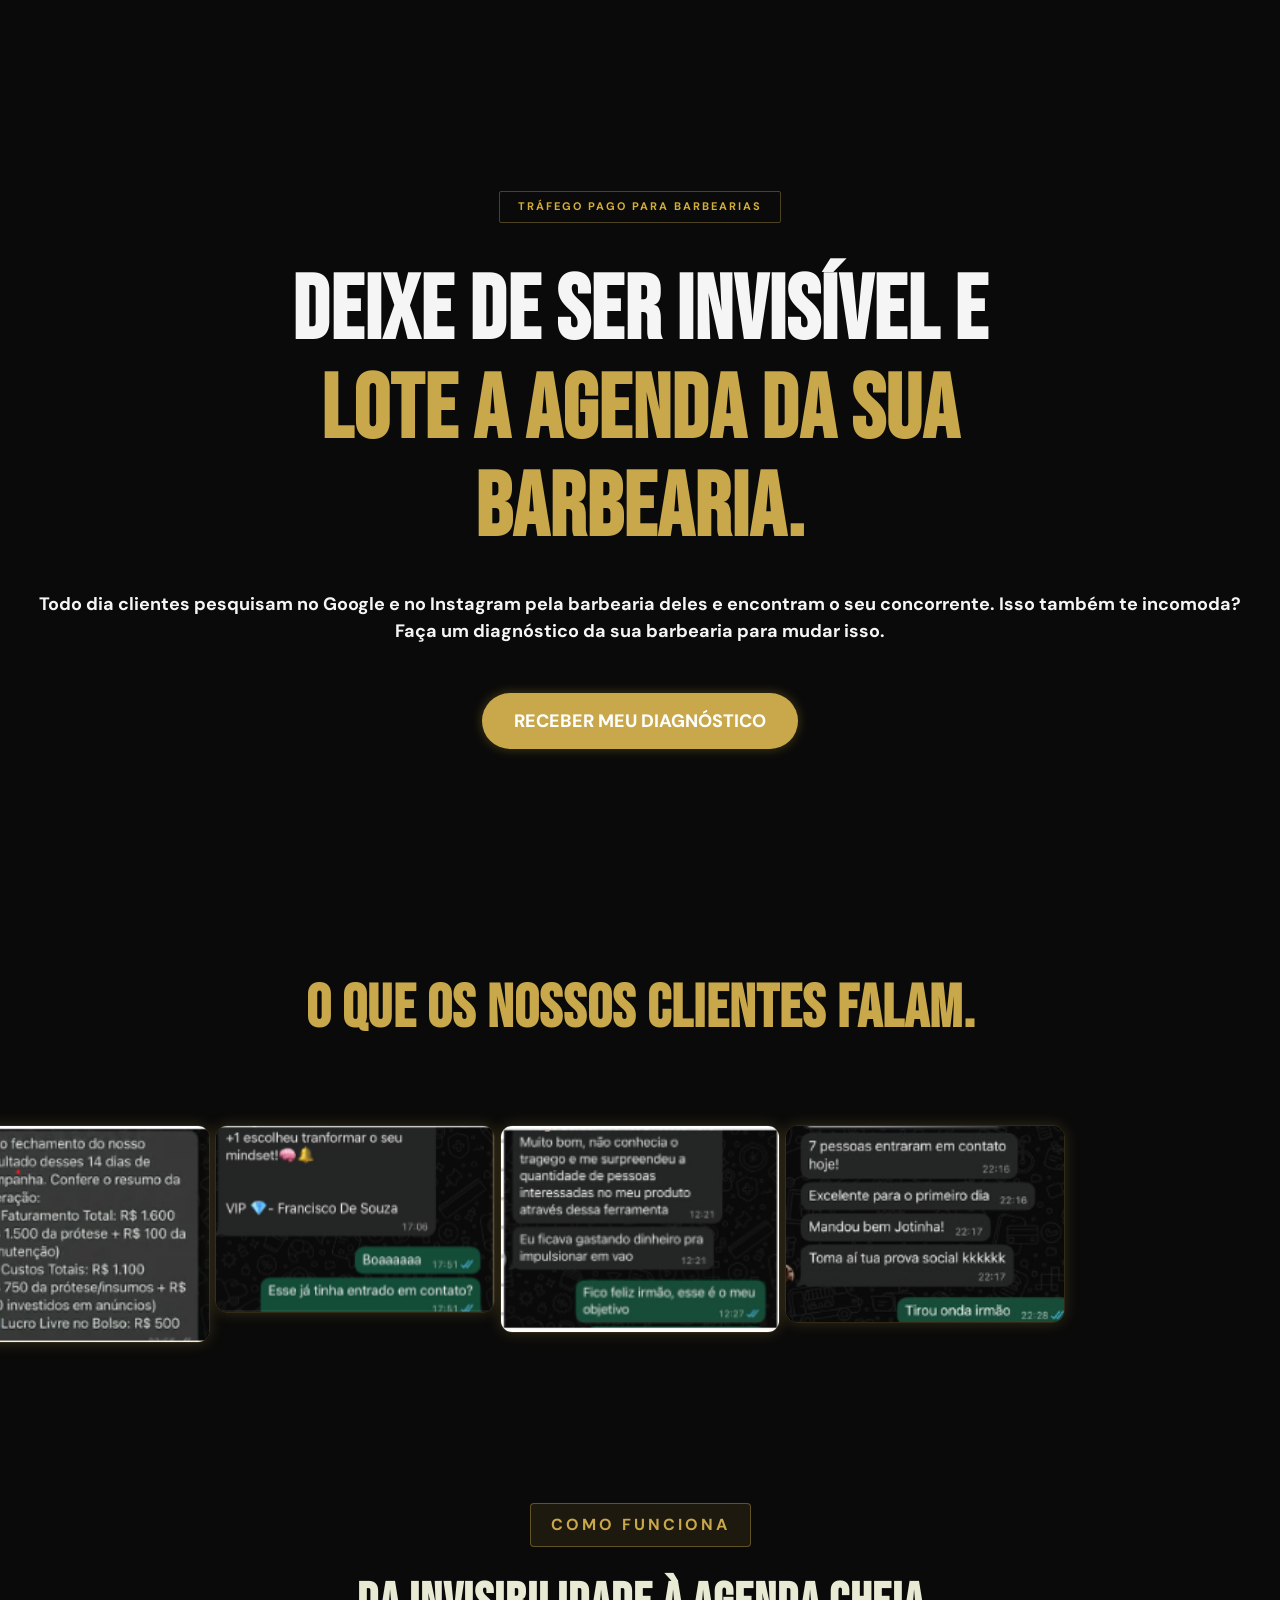
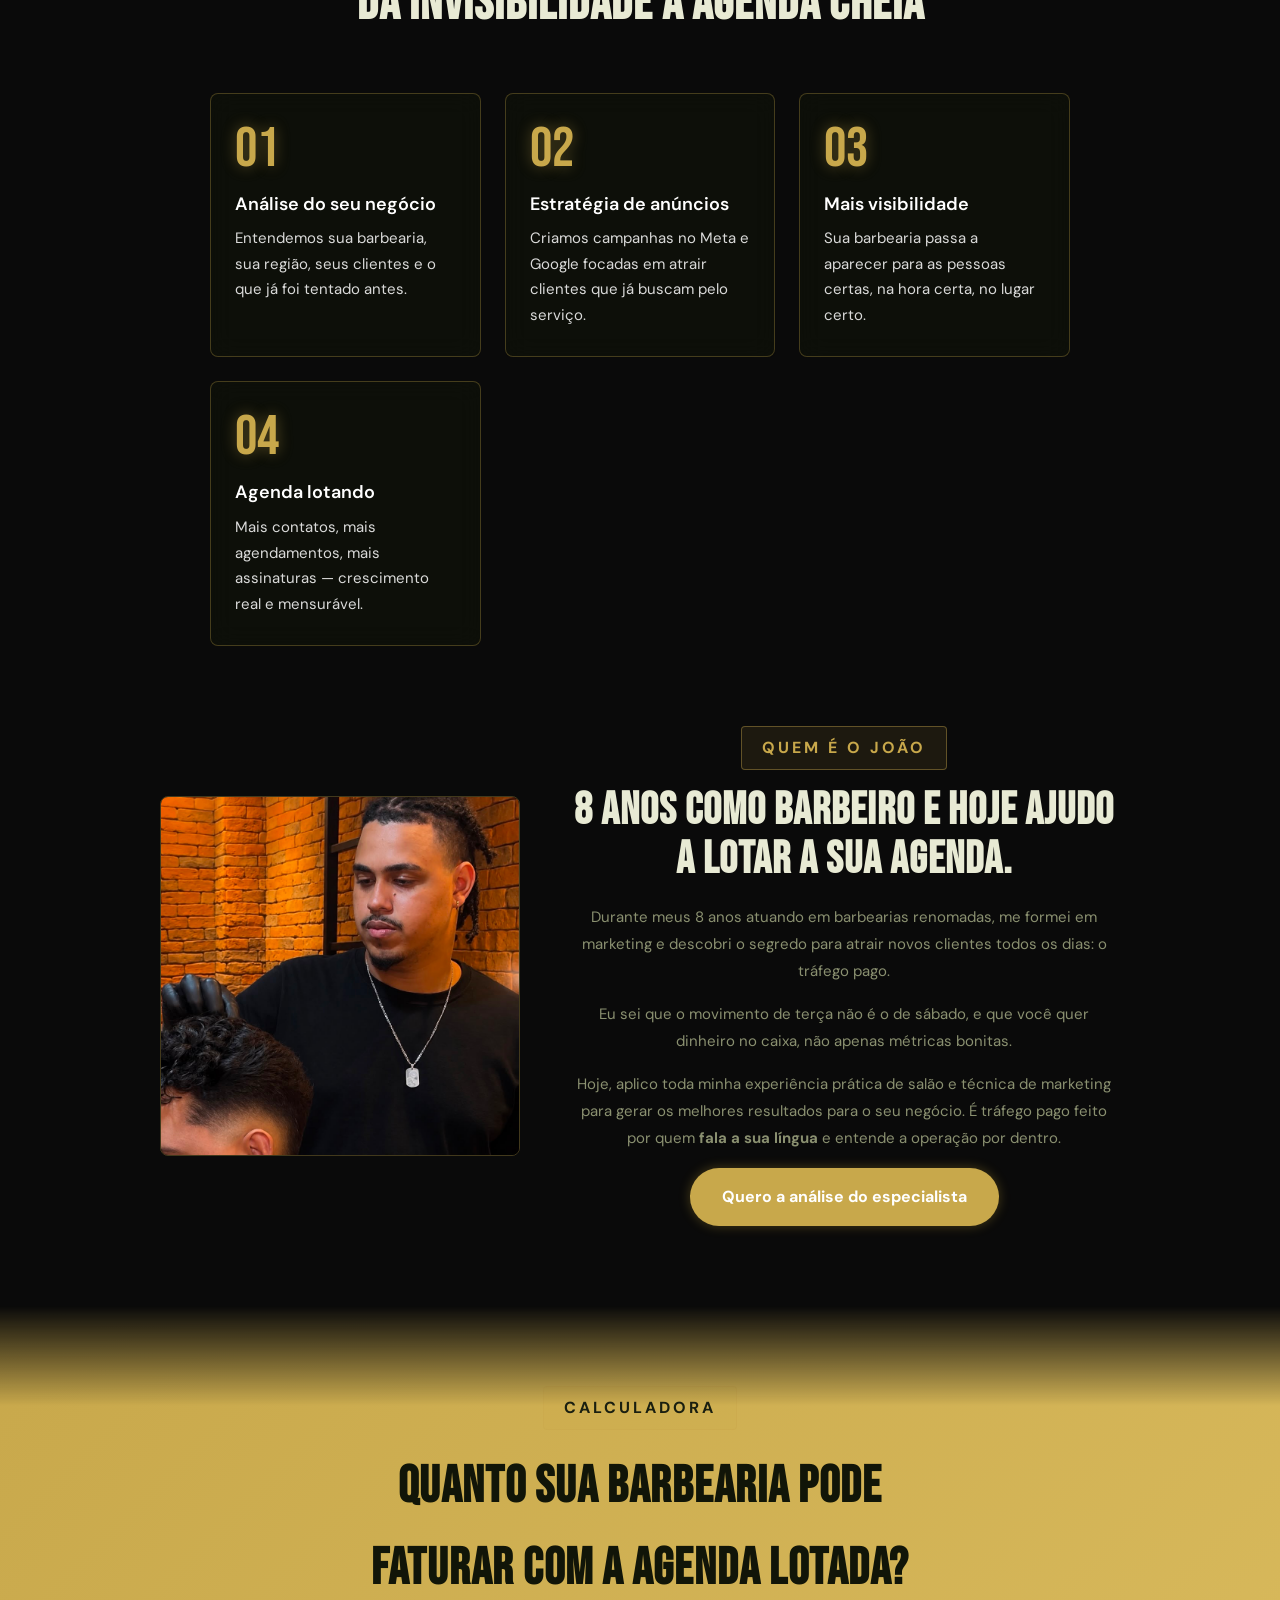
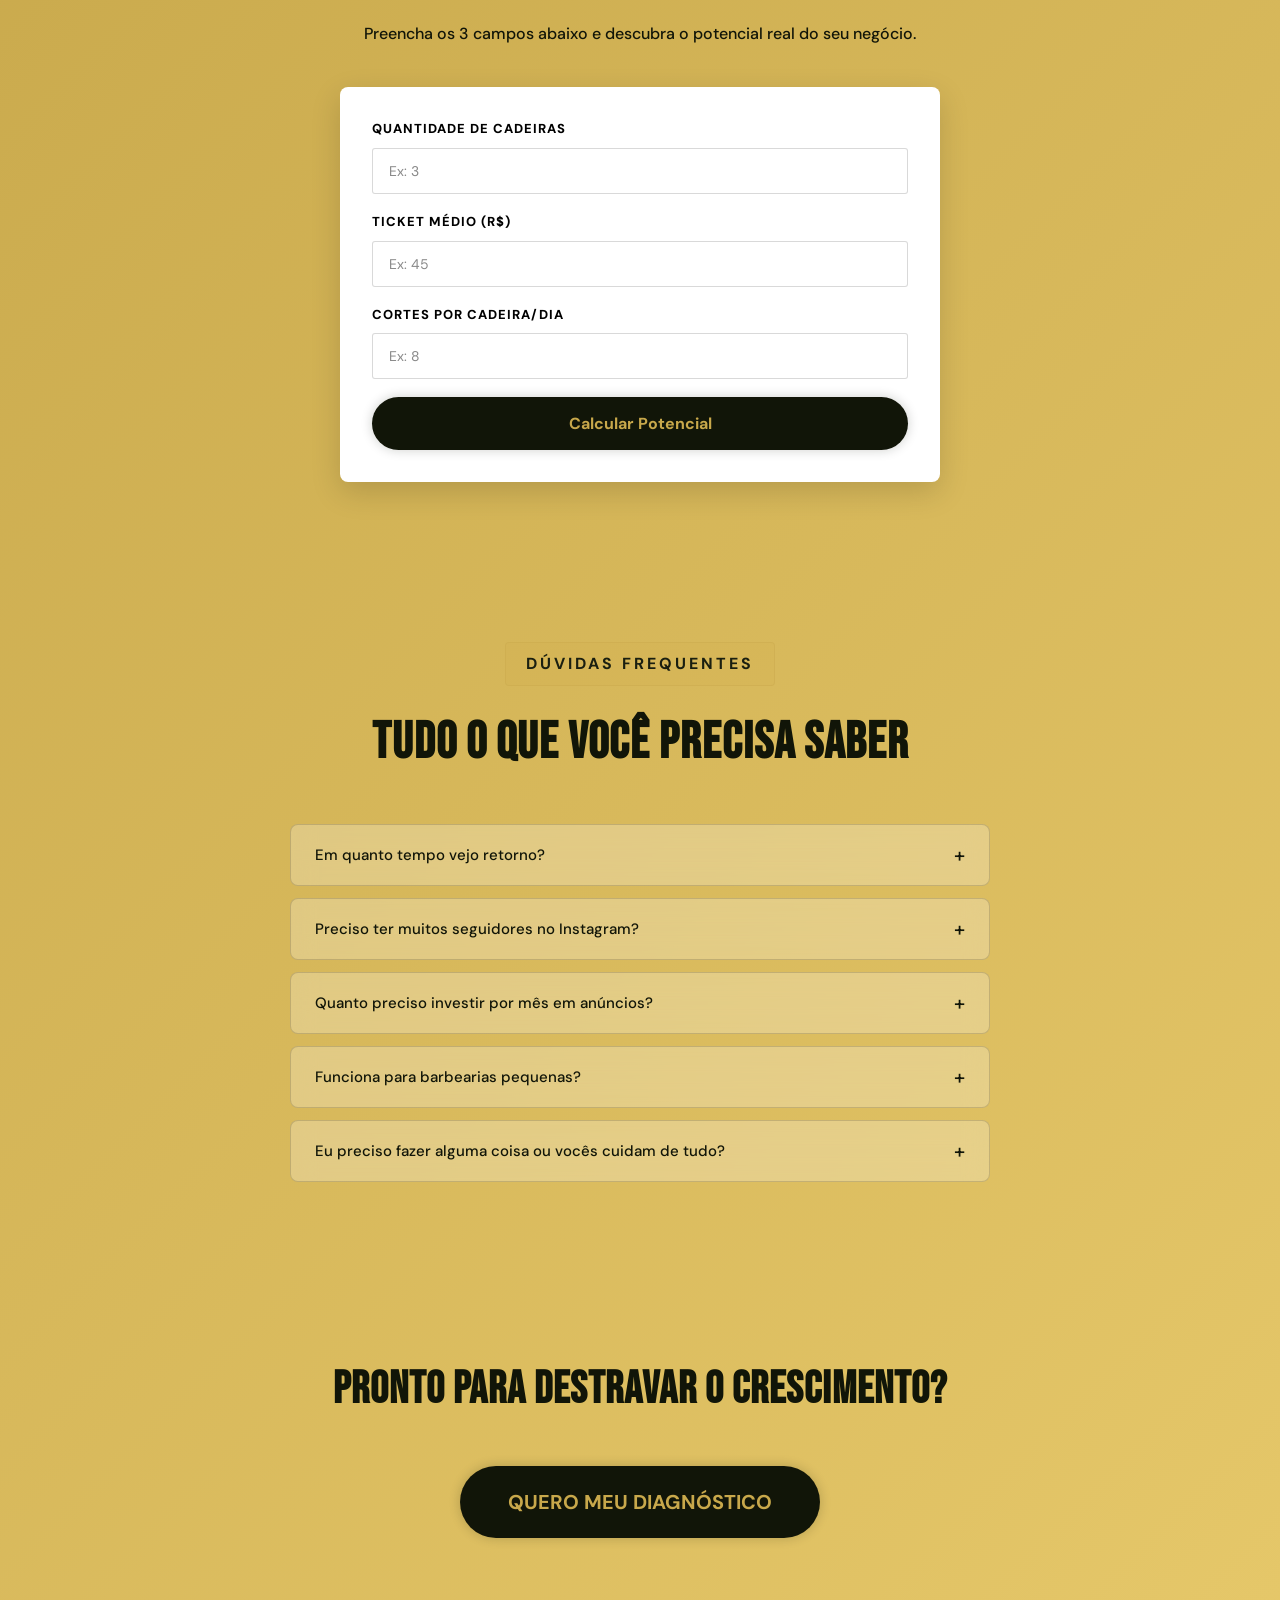
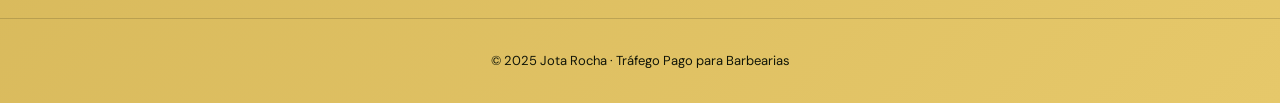
==== index.html @ 29db668d "fix: corrige integracao do formulario com Google Sheets Novo endpoint do Apps Script, campos cargo/u" ====
<!DOCTYPE html>
<html lang="pt-BR">

<head>
  <!-- Google Tag Manager -->
  <script>(function (w, d, s, l, i) {
      w[l] = w[l] || []; w[l].push({
        'gtm.start':
          new Date().getTime(), event: 'gtm.js'
      }); var f = d.getElementsByTagName(s)[0],
        j = d.createElement(s), dl = l != 'dataLayer' ? '&l=' + l : ''; j.async = true; j.src =
          'https://www.googletagmanager.com/gtm.js?id=' + i + dl; f.parentNode.insertBefore(j, f);
    })(window, document, 'script', 'dataLayer', 'GTM-TNDK32VH');</script>
  <!-- End Google Tag Manager -->
  <meta charset="UTF-8">
  <meta name="viewport" content="width=device-width, initial-scale=1.0">
  <title>Jota | Tráfego Pago para Barbearias</title>
  <link href="https://fonts.googleapis.com/css2?family=Bebas+Neue&family=DM+Sans:wght@300;400;500&display=swap"
    rel="stylesheet">
  <link rel="stylesheet" href="https://cdn.jsdelivr.net/npm/swiper@11/swiper-bundle.min.css" />
  <link rel="stylesheet" href="style.css">

</head>

<body>
  <!-- Google Tag Manager (noscript) -->
  <noscript><iframe src="https://www.googletagmanager.com/ns.html?id=GTM-TNDK32VH" height="0" width="0"
      style="display:none;visibility:hidden"></iframe></noscript>
  <!-- End Google Tag Manager (noscript) -->

  <section class="hero">
    <div class="badge">Tráfego pago para barbearias</div>
    <h1>DEIXE DE SER INVISÍVEL E <span>LOTE A AGENDA DA SUA BARBEARIA.</span></h1>
    <p>Todo dia clientes pesquisam no Google e no Instagram pela barbearia deles e encontram o seu concorrente. Isso
      também te incomoda?<br>Faça um diagnóstico da sua barbearia para&nbsp;mudar&nbsp;isso.</p>

    <div class="hero-cta-container" id="cta-container">
      <button type="button" class="btn-primary" style="font-size: 18px; text-transform: uppercase; font-weight: 800;" onclick="revealForm()">
        Receber meu diagnóstico
      </button>
    </div>

    <div id="formulario">
      <div class="form-wrap" id="form-container">
        <h2>Preencha e receba um diagnóstico do seu negócio.</h2>

        <!-- Barra de Progresso -->
        <div class="progress-container">
          <div class="progress-bar-fill" id="progress-fill"></div>
        </div>

        <form id="lead-form" onsubmit="enviarForm(event)">

          <!-- Passo 1: Cargo -->
          <div class="form-step active visible" id="step-1">
            <div class="form-group">
              <label>Você é barbeiro autônomo ou proprietário?</label>
              <input type="hidden" name="cargo" id="input-cargo" required />
              <div class="card-group">
                <div class="card-option" data-field="cargo" data-value="Barbeiro Autônomo"
                  onclick="selectCardOption('cargo', 'Barbeiro Autônomo', 1)">
                  <div class="card-bullet"></div>
                  <div class="card-content">
                    <span class="card-title">Barbeiro Autônomo</span>
                  </div>
                </div>
                <div class="card-option" data-field="cargo" data-value="Proprietário de Barbearia"
                  onclick="selectCardOption('cargo', 'Proprietário de Barbearia', 1)">
                  <div class="card-bullet"></div>
                  <div class="card-content">
                    <span class="card-title">Proprietário de Barbearia</span>
                  </div>
                </div>
              </div>
            </div>
          </div>


          <!-- Passo 2: Unidades (Apenas Proprietário) -->
          <div class="form-step" id="step-2">
            <div class="form-group">
              <label>Quantas unidades você possui?</label>
              <input type="hidden" name="unidades" id="input-unidades" required />
              <div class="card-group card-group-col">
                <div class="card-option" data-field="unidades" data-value="1 unidade"
                  onclick="selectCardOption('unidades', '1 unidade', 2)">
                  <div class="card-bullet"></div>
                  <div class="card-content"><span class="card-title">1 unidade</span></div>
                </div>
                <div class="card-option" data-field="unidades" data-value="2 unidades"
                  onclick="selectCardOption('unidades', '2 unidades', 2)">
                  <div class="card-bullet"></div>
                  <div class="card-content"><span class="card-title">2 unidades</span></div>
                </div>
                <div class="card-option" data-field="unidades" data-value="3 a 5 unidades"
                  onclick="selectCardOption('unidades', '3 a 5 unidades', 2)">
                  <div class="card-bullet"></div>
                  <div class="card-content"><span class="card-title">3 a 5 unidades</span></div>
                </div>
                <div class="card-option" data-field="unidades" data-value="Mais de 5 unidades"
                  onclick="selectCardOption('unidades', 'Mais de 5 unidades', 2)">
                  <div class="card-bullet"></div>
                  <div class="card-content"><span class="card-title">Mais de 5 unidades</span></div>
                </div>
              </div>
            </div>
            <div class="step-nav">
              <button type="button" class="btn-prev" onclick="prevStep(2)">← Voltar</button>
            </div>
          </div>

          <!-- Passo 3: Cadeiras (Apenas Proprietário) -->
          <div class="form-step" id="step-3">
            <div class="form-group">
              <label>Quantas cadeiras no total?</label>
              <input type="hidden" name="cadeiras" id="input-cadeiras" required />
              <div class="card-group card-group-col">
                <div class="card-option" data-field="cadeiras" data-value="1 a 2 cadeiras"
                  onclick="selectCardOption('cadeiras', '1 a 2 cadeiras', 3)">
                  <div class="card-bullet"></div>
                  <div class="card-content"><span class="card-title">1 a 2 cadeiras</span></div>
                </div>
                <div class="card-option" data-field="cadeiras" data-value="3 a 5 cadeiras"
                  onclick="selectCardOption('cadeiras', '3 a 5 cadeiras', 3)">
                  <div class="card-bullet"></div>
                  <div class="card-content"><span class="card-title">3 a 5 cadeiras</span></div>
                </div>
                <div class="card-option" data-field="cadeiras" data-value="6 a 9 cadeiras"
                  onclick="selectCardOption('cadeiras', '6 a 9 cadeiras', 3)">
                  <div class="card-bullet"></div>
                  <div class="card-content"><span class="card-title">6 a 9 cadeiras</span></div>
                </div>
                <div class="card-option" data-field="cadeiras" data-value="10 ou mais cadeiras"
                  onclick="selectCardOption('cadeiras', '10 ou mais cadeiras', 3)">
                  <div class="card-bullet"></div>
                  <div class="card-content"><span class="card-title">10 ou mais cadeiras</span></div>
                </div>
              </div>
            </div>
            <div class="step-nav">
              <button type="button" class="btn-prev" onclick="prevStep(3)">← Voltar</button>
            </div>
          </div>

          <!-- Passo 4: Já investiu em tráfego pago? -->
          <div class="form-step" id="step-4">
            <div class="form-group">
              <label>Já investiu em tráfego pago?</label>
              <input type="hidden" name="trafego" id="input-trafego" required />
              <div class="card-group">
                <div class="card-option" data-field="trafego" data-value="sim"
                  onclick="selectCardOption('trafego', 'sim', 4)">
                  <div class="card-bullet"></div>
                  <div class="card-content">
                    <span class="card-title">Sim, já investi</span>
                  </div>
                </div>
                <div class="card-option" data-field="trafego" data-value="nao"
                  onclick="selectCardOption('trafego', 'nao', 4)">
                  <div class="card-bullet"></div>
                  <div class="card-content">
                    <span class="card-title">Não, nunca investi</span>
                  </div>
                </div>
              </div>
            </div>
            <div class="step-nav">
              <button type="button" class="btn-prev" onclick="prevStep(4)">← Voltar</button>
            </div>
          </div>

          <!-- Passo 5: Quantia de Investimento -->
          <div class="form-step" id="step-5">
            <input type="hidden" name="valor_investido" id="input-valor_investido" value="-" />
            <input type="hidden" name="valor_pretendido" id="input-valor_pretendido" value="-" />

            <!-- Se já investiu (trafego == sim) -->
            <div id="step-5-sim" class="conditional-step-content" style="display: none;">
              <div class="form-group">
                <label>Quanto você investia por mês?</label>
                <div class="card-group card-group-col">
                  <div class="card-option" data-field="valor_investido" data-value="Até R$500"
                    onclick="selectCardOption('valor_investido', 'Até R$500', 5)">
                    <div class="card-bullet"></div>
                    <div class="card-content"><span class="card-title">Até R$500/mês</span></div>
                  </div>
                  <div class="card-option" data-field="valor_investido" data-value="R$500 a R$1.000"
                    onclick="selectCardOption('valor_investido', 'R$500 a R$1.000', 5)">
                    <div class="card-bullet"></div>
                    <div class="card-content"><span class="card-title">Entre R$500 e R$1.000/mês</span></div>
                  </div>
                  <div class="card-option" data-field="valor_investido" data-value="R$1.000 a R$3.000"
                    onclick="selectCardOption('valor_investido', 'R$1.000 a R$3.000', 5)">
                    <div class="card-bullet"></div>
                    <div class="card-content"><span class="card-title">Entre R$1.000 e R$3.000/mês</span></div>
                  </div>
                  <div class="card-option" data-field="valor_investido" data-value="R$3.000 a R$5.000"
                    onclick="selectCardOption('valor_investido', 'R$3.000 a R$5.000', 5)">
                    <div class="card-bullet"></div>
                    <div class="card-content"><span class="card-title">Entre R$3.000 e R$5.000/mês</span></div>
                  </div>
                  <div class="card-option" data-field="valor_investido" data-value="Acima de R$5.000"
                    onclick="selectCardOption('valor_investido', 'Acima de R$5.000', 5)">
                    <div class="card-bullet"></div>
                    <div class="card-content"><span class="card-title">Acima de R$5.000/mês</span></div>
                  </div>
                </div>
              </div>
            </div>

            <!-- Se não investiu (trafego == nao) -->
            <div id="step-5-nao" class="conditional-step-content" style="display: none;">
              <div class="form-group">
                <label>Quanto pretende investir por mês?</label>
                <div class="card-group card-group-col">
                  <div class="card-option" data-field="valor_pretendido" data-value="Até R$500"
                    onclick="selectCardOption('valor_pretendido', 'Até R$500', 5)">
                    <div class="card-bullet"></div>
                    <div class="card-content"><span class="card-title">Até R$500/mês</span></div>
                  </div>
                  <div class="card-option" data-field="valor_pretendido" data-value="R$500 a R$1.000"
                    onclick="selectCardOption('valor_pretendido', 'R$500 a R$1.000', 5)">
                    <div class="card-bullet"></div>
                    <div class="card-content"><span class="card-title">Entre R$500 e R$1.000/mês</span></div>
                  </div>
                  <div class="card-option" data-field="valor_pretendido" data-value="R$1.000 a R$3.000"
                    onclick="selectCardOption('valor_pretendido', 'R$1.000 a R$3.000', 5)">
                    <div class="card-bullet"></div>
                    <div class="card-content"><span class="card-title">Entre R$1.000 e R$3.000/mês</span></div>
                  </div>
                  <div class="card-option" data-field="valor_pretendido" data-value="R$3.000 a R$5.000"
                    onclick="selectCardOption('valor_pretendido', 'R$3.000 a R$5.000', 5)">
                    <div class="card-bullet"></div>
                    <div class="card-content"><span class="card-title">Entre R$3.000 e R$5.000/mês</span></div>
                  </div>
                  <div class="card-option" data-field="valor_pretendido" data-value="Acima de R$5.000"
                    onclick="selectCardOption('valor_pretendido', 'Acima de R$5.000', 5)">
                    <div class="card-bullet"></div>
                    <div class="card-content"><span class="card-title">Acima de R$5.000/mês</span></div>
                  </div>
                </div>
              </div>
            </div>

            <div class="step-nav">
              <button type="button" class="btn-prev" onclick="prevStep(5)">← Voltar</button>
            </div>
          </div>

          <!-- Passo 6: Experiência -->
          <div class="form-step" id="step-6">
            <div class="form-group">
              <label>Como foi sua experiência com tráfego pago?</label>
              <input type="hidden" name="experiencia" id="input-experiencia" value="-" />
              <div class="card-group card-group-col">
                <div class="card-option" data-field="experiencia" data-value="Ótima"
                  onclick="selectCardOption('experiencia', 'Ótima', 6)">
                  <div class="card-bullet"></div>
                  <div class="card-content"><span class="card-title">Ótima — tive bons resultados</span></div>
                </div>
                <div class="card-option" data-field="experiencia" data-value="Regular"
                  onclick="selectCardOption('experiencia', 'Regular', 6)">
                  <div class="card-bullet"></div>
                  <div class="card-content"><span class="card-title">Regular — tive alguns resultados</span></div>
                </div>
                <div class="card-option" data-field="experiencia" data-value="Ruim"
                  onclick="selectCardOption('experiencia', 'Ruim', 6)">
                  <div class="card-bullet"></div>
                  <div class="card-content"><span class="card-title">Ruim — não tive retorno</span></div>
                </div>
                <div class="card-option" data-field="experiencia" data-value="Péssima"
                  onclick="selectCardOption('experiencia', 'Péssima', 6)">
                  <div class="card-bullet"></div>
                  <div class="card-content"><span class="card-title">Péssima — perdi dinheiro</span></div>
                </div>
              </div>
            </div>

            <div class="step-nav">
              <button type="button" class="btn-prev" onclick="prevStep(6)">← Voltar</button>
            </div>
          </div>

          <!-- Passo 7: Faturamento -->
          <div class="form-step" id="step-7">
            <div class="form-group">
              <label>Faturamento mensal da barbearia</label>
              <input type="hidden" name="faturamento" id="input-faturamento" required />
              <div class="card-group card-group-col">
                <div class="card-option" data-field="faturamento" data-value="Até R$8.000"
                  onclick="selectCardOption('faturamento', 'Até R$8.000', 7)">
                  <div class="card-bullet"></div>
                  <div class="card-content"><span class="card-title">Até R$8.000/mês</span></div>
                </div>
                <div class="card-option" data-field="faturamento" data-value="R$8.000 a R$15.000"
                  onclick="selectCardOption('faturamento', 'R$8.000 a R$15.000', 7)">
                  <div class="card-bullet"></div>
                  <div class="card-content"><span class="card-title">Entre R$8.000 e R$15.000/mês</span></div>
                </div>
                <div class="card-option" data-field="faturamento" data-value="R$15.000 a R$30.000"
                  onclick="selectCardOption('faturamento', 'R$15.000 a R$30.000', 7)">
                  <div class="card-bullet"></div>
                  <div class="card-content"><span class="card-title">Entre R$15.000 e R$30.000/mês</span></div>
                </div>
                <div class="card-option" data-field="faturamento" data-value="R$30.000 a R$50.000"
                  onclick="selectCardOption('faturamento', 'R$30.000 a R$50.000', 7)">
                  <div class="card-bullet"></div>
                  <div class="card-content"><span class="card-title">Entre R$30.000 e R$50.000/mês</span></div>
                </div>
                <div class="card-option" data-field="faturamento" data-value="Acima de R$50.000"
                  onclick="selectCardOption('faturamento', 'Acima de R$50.000', 7)">
                  <div class="card-bullet"></div>
                  <div class="card-content"><span class="card-title">Acima de R$50.000/mês</span></div>
                </div>
              </div>
            </div>

            <div class="step-nav">
              <button type="button" class="btn-prev" onclick="prevStep(7)">← Voltar</button>
            </div>
          </div>

          <!-- Passo 8: Nome -->
          <div class="form-step" id="step-8">
            <div class="form-group">
              <label>Seu nome</label>
              <input type="text" name="nome" id="input-nome" placeholder="Ex: Carlos Silva" required />
            </div>
            <div style="margin-top: 24px;">
              <button type="button" class="btn-primary" onclick="goToStep(9)">Próximo Passo</button>
            </div>
            <div class="step-nav">
              <button type="button" class="btn-prev" onclick="prevStep(8)">← Voltar</button>
            </div>
          </div>

          <!-- Passo 9: WhatsApp -->
          <div class="form-step" id="step-9">
            <div class="form-group">
              <label>WhatsApp</label>
              <input type="tel" name="whatsapp" id="input-whatsapp" placeholder="(21) 99999-9999" required />
            </div>
            <div style="margin-top: 24px;">
              <button type="button" class="btn-primary" onclick="goToStep(10)">Próximo Passo</button>
            </div>
            <div class="step-nav">
              <button type="button" class="btn-prev" onclick="prevStep(9)">← Voltar</button>
            </div>
          </div>

          <!-- Passo 10: E-mail -->
          <div class="form-step" id="step-10">
            <div class="form-group">
              <label>Melhor e-mail</label>
              <input type="email" name="email" id="input-email" placeholder="seuemail@gmail.com" required />
            </div>
            <div style="margin-top: 24px;">
              <button type="button" class="btn-primary" onclick="goToStep(11)">Próximo Passo</button>
            </div>
            <div class="step-nav">
              <button type="button" class="btn-prev" onclick="prevStep(10)">← Voltar</button>
            </div>
          </div>

          <!-- Passo 11: Instagram -->
          <div class="form-step" id="step-11">
            <div class="form-group">
              <label>Instagram da barbearia</label>
              <input type="text" name="instagram" id="input-instagram" placeholder="@suabarbearia" />
            </div>

            <div id="submit-block" style="margin-top: 24px;">
              <button type="submit" id="btn-submit-lead" class="btn-primary btn-submit">Agendar sessão de diagnóstico</button>
            </div>

            <div class="step-nav">
              <button type="button" class="btn-prev" onclick="prevStep(11)">← Voltar</button>
            </div>
          </div>


          <p class="form-disclaimer">Análise 100% gratuita e sem compromisso. Seus dados não serão compartilhados.</p>
        </form>
      </div>

      <div id="success-section" style="display:none;">
        <div class="success-check">
          <svg viewBox="0 0 52 52" xmlns="http://www.w3.org/2000/svg">
            <circle cx="26" cy="26" r="25" fill="none" stroke="var(--gold)" stroke-width="2" class="success-circle" />
            <path fill="none" stroke="var(--gold)" stroke-width="3" stroke-linecap="round" stroke-linejoin="round"
              d="M14.1 27.2l7.1 7.2 16.7-16.8" class="success-tick" />
          </svg>
        </div>
        <h3 class="success-title">Seus dados foram enviados com sucesso!</h3>
        <p class="success-sub">Agora finalize clicando abaixo para garantir seu diagnóstico</p>
        <a id="btn-whatsapp-final" href="#" target="_blank" class="btn-primary">
          <svg viewBox="0 0 24 24" xmlns="http://www.w3.org/2000/svg"
            style="width:20px;height:20px;fill:currentColor;margin-right:8px;">
            <path
              d="M17.472 14.382c-.297-.149-1.758-.867-2.03-.967-.273-.099-.471-.148-.67.15-.197.297-.767.966-.94 1.164-.173.199-.347.223-.644.075-.297-.15-1.255-.463-2.39-1.475-.883-.788-1.48-1.761-1.653-2.059-.173-.297-.018-.458.13-.606.134-.133.298-.347.446-.52.149-.174.198-.298.298-.497.099-.198.05-.371-.025-.52-.075-.149-.669-1.612-.916-2.207-.242-.579-.487-.5-.669-.51-.173-.008-.371-.01-.57-.01-.198 0-.52.074-.792.372-.272.297-1.04 1.016-1.04 2.479 0 1.462 1.065 2.875 1.213 3.074.149.198 2.096 3.2 5.077 4.487.709.306 1.262.489 1.694.625.712.227 1.36.195 1.871.118.571-.085 1.758-.719 2.006-1.413.248-.694.248-1.289.173-1.413-.074-.124-.272-.198-.57-.347m-5.421 7.403h-.004a9.87 9.87 0 01-5.031-1.378l-.361-.214-3.741.982.998-3.648-.235-.374a9.86 9.86 0 01-1.51-5.26c.001-5.45 4.436-9.884 9.888-9.884 2.64 0 5.122 1.03 6.988 2.898a9.825 9.825 0 012.893 6.994c-.003 5.45-4.437 9.884-9.885 9.884m8.413-18.297A11.815 11.815 0 0012.05 0C5.495 0 .16 5.335.157 11.892c0 2.096.547 4.142 1.588 5.945L.057 24l6.305-1.654a11.882 11.882 0 005.683 1.448h.005c6.554 0 11.89-5.335 11.893-11.893a11.821 11.821 0 00-3.48-8.413z" />
          </svg>
          Garantir minha análise no WhatsApp
        </a>
        <div id="success-alternative" style="display:none; margin-top: 24px;">
          <p style="color: var(--text-muted); font-size: 15px; line-height: 1.6;">Recebemos seus dados com sucesso!</p>
          <p style="color: var(--text-muted); font-size: 15px; line-height: 1.6; margin-top: 12px;">Em breve, um de nossos especialistas entrará em contato com você para darmos os próximos passos.</p>
        </div>
      </div>
    </div>
  </section>



  <!-- Prova Social (Depoimentos em Prints) -->
  <section class="prova-social-dinamica reveal-lento" id="resultados">
    <h2>O que os nossos clientes falam.</h2>

    <div class="swiper testimonial-swiper">
      <div class="swiper-wrapper">
        <!-- Substitua as URLs do placeholder abaixo pelos seus prints originais salvos em formato WebP -->
        <div class="swiper-slide">
          <img src="depoimento 1.png" alt="Depoimento 1">
        </div>
        <div class="swiper-slide">
          <img src="depoimento 2.png" alt="Depoimento 2">
        </div>
        <div class="swiper-slide">
          <img src="depoimento 3.png" alt="Depoimento 3">
        </div>
        <div class="swiper-slide">
          <img src="depoimento 4.png" alt="Depoimento 4">
        </div>
        <div class="swiper-slide">
          <img src="depoimento 5.png" alt="Depoimento 5">
        </div>
      </div>
    </div>
  </section>

  <section class="como">
    <div class="como-inner">
      <div class="section-label" style="text-align:center">Como funciona</div>
      <h2>Da invisibilidade à agenda cheia</h2>
      <div class="steps">
        <div class="step reveal-left">
          <div class="step-num">01</div>
          <h3>Análise do seu negócio</h3>
          <p>Entendemos sua barbearia, sua região, seus clientes e o que já foi tentado antes.</p>
        </div>
        <div class="step reveal-right">
          <div class="step-num">02</div>
          <h3>Estratégia de anúncios</h3>
          <p>Criamos campanhas no Meta e Google focadas em atrair clientes que já buscam pelo serviço.</p>
        </div>
        <div class="step reveal-left">
          <div class="step-num">03</div>
          <h3>Mais visibilidade</h3>
          <p>Sua barbearia passa a aparecer para as pessoas certas, na hora certa, no lugar certo.</p>
        </div>
        <div class="step reveal-right">
          <div class="step-num">04</div>
          <h3>Agenda lotando</h3>
          <p>Mais contatos, mais agendamentos, mais assinaturas — crescimento real e mensurável.</p>
        </div>
      </div>
    </div>
  </section>

  <!-- Especialista -->
  <section class="especialista" id="especialista">
    <div class="especialista-inner">
      <div class="especialista-foto reveal-left">
        <img src="eu.jpeg" alt="Foto do Especialista João" class="foto-especialista">
      </div>
      <div class="especialista-texto reveal-right" style="text-align: center;">
        <div class="section-label" style="text-align: center;">Quem é o João</div>
        <h2>8 ANOS COMO BARBEIRO E HOJE AJUDO A LOTAR A SUA AGENDA.</h2>
        <p>Durante meus 8 anos atuando em barbearias renomadas, me formei em marketing e descobri o segredo para atrair novos clientes todos os dias: o tráfego pago.</p>
        <p>Eu sei que o movimento de terça não é o de sábado, e que você quer dinheiro no caixa, não apenas métricas bonitas.</p>
        <p>Hoje, aplico toda minha experiência prática de salão e técnica de marketing para gerar os melhores resultados para o seu negócio. É tráfego pago feito por quem <strong>fala a sua língua</strong> e entende a operação por dentro.</p>
        <a href="#formulario" class="btn-primary" onclick="revealForm()">Quero a análise do especialista</a>
      </div>
    </div>
  </section>

  <!-- Fundo Dourado Animado Global -->
  <div class="bottom-gold-section">

    <!-- Simulador de Faturamento -->
    <section class="simulador reveal-simulador" id="simulador">
      <div class="simulador-inner">
        <div class="section-label" style="text-align:center">Calculadora</div>
        <h2>Quanto sua barbearia pode faturar com a agenda lotada?</h2>
        <p class="simulador-sub">Preencha os 3 campos abaixo e descubra o potencial real do seu negócio.</p>

        <div class="simulador-form reveal">
          <div class="sim-field">
            <label>Quantidade de cadeiras</label>
            <input type="number" id="sim-cadeiras" min="1" placeholder="Ex: 3" />
          </div>
          <div class="sim-field">
            <label>Ticket médio (R$)</label>
            <input type="number" id="sim-ticket" min="1" placeholder="Ex: 45" />
          </div>
          <div class="sim-field">
            <label>Cortes por cadeira/dia</label>
            <input type="number" id="sim-cortes" min="1" placeholder="Ex: 8" />
          </div>
          <button type="button" class="btn-primary" onclick="calcularPotencial()">Calcular Potencial</button>
        </div>

        <div id="sim-resultado" class="sim-resultado" style="display:none;">
          <p class="sim-resultado-label">Faturamento mensal estimado:</p>
          <p class="sim-resultado-valor" id="sim-valor">R$ 0</p>
          <p class="sim-resultado-desc">com agenda lotada (26 dias úteis/mês)</p>
          <a href="#formulario" class="btn-primary" onclick="revealForm()" style="margin-top:24px;">
            Quero atingir esse faturamento
          </a>
        </div>
      </div>
    </section>

    <!-- FAQ Acordeão -->
    <section class="faq" id="faq">
      <div class="faq-inner">
        <div class="section-label" style="text-align:center">Dúvidas frequentes</div>
        <h2>Tudo o que você precisa saber</h2>

        <div class="accordion stagger-group">
          <div class="accordion-item stagger-item">
            <button class="accordion-header" onclick="toggleAccordion(this)">
              Em quanto tempo vejo retorno?
              <span class="accordion-icon">+</span>
            </button>
            <div class="accordion-body">
              <p>Os primeiros resultados costumam aparecer entre 7 e 14 dias após a ativação das campanhas.
                Em 30 dias, o fluxo de agendamentos já fica consistente. O tráfego pago atua como um verdadeiro potencializador para a sua barbearia.</p>
            </div>
          </div>

          <div class="accordion-item stagger-item">
            <button class="accordion-header" onclick="toggleAccordion(this)">
              Preciso ter muitos seguidores no Instagram?
              <span class="accordion-icon">+</span>
            </button>
            <div class="accordion-body">
              <p>Não. Tráfego pago não depende de seguidores. Os anúncios são entregues diretamente
                para pessoas da sua região que estão procurando pelo serviço.</p>
            </div>
          </div>

          <div class="accordion-item stagger-item">
            <button class="accordion-header" onclick="toggleAccordion(this)">
              Quanto preciso investir por mês em anúncios?
              <span class="accordion-icon">+</span>
            </button>
            <div class="accordion-body">
              <p>O investimento mínimo recomendado é de R$ 30,00 por dia em mídia paga.
                Com essa verba já é possível gerar resultados consistentes para a maioria das barbearias.
                Na sessão de diagnóstico, definimos juntos a verba ideal para o seu caso.</p>
            </div>
          </div>

          <div class="accordion-item stagger-item">
            <button class="accordion-header" onclick="toggleAccordion(this)">
              Funciona para barbearias pequenas?
              <span class="accordion-icon">+</span>
            </button>
            <div class="accordion-body">
              <p>Com certeza. Na verdade, barbearias menores costumam sentir o impacto mais rápido,
                porque qualquer volume novo de clientes já faz diferença no caixa.
                O tráfego é escalável, começamos no seu ritmo e crescemos junto.</p>
            </div>
          </div>

          <div class="accordion-item stagger-item">
            <button class="accordion-header" onclick="toggleAccordion(this)">
              Eu preciso fazer alguma coisa ou vocês cuidam de tudo?
              <span class="accordion-icon">+</span>
            </button>
            <div class="accordion-body">
              <p>A gente cuida de toda a parte técnica: criação, gerenciamento e otimização dos anúncios.
                O que pedimos é alinhamento semanal rápido, que você esteja pronto para um atendimento rápido
                aos novos contatos e pronto para gravar os conteúdos que serão usados nas campanhas. Sua parte é cortar, a nossa é lotar a agenda.</p>
            </div>
          </div>
        </div>
      </div>
    </section>

    <!-- Final CTA -->
    <section class="final-cta-section reveal">
      <h2>Pronto para destravar o crescimento?</h2>
      <div class="hero-cta">
        <a href="#formulario" class="btn-primary btn-gigante btn-verde" onclick="revealForm()">
          Quero meu diagnóstico
        </a>
      </div>
    </section>

    <footer>
      <p>© 2025 Jota Rocha · Tráfego Pago para Barbearias</p>
    </footer>
  </div>

  <script src="https://cdn.jsdelivr.net/npm/swiper@11/swiper-bundle.min.js"></script>
  <script src="script.js"></script>

</body>

</html>
---- style.css ----
:root {
  --gold: #c8a84b;
  --green: #2d5a1b;
  --green-light: #4a8c2a;
  --black: #080a06;
  --black-mid: #111508;
  --black-soft: #1a1f10;
  --text: #e8ead4;
  --text-muted: #8a9070;
  --border: rgba(200,168,75,0.2);
}

* { box-sizing: border-box; margin: 0; padding: 0; }
html { scroll-behavior: smooth; }

body {
  font-family: 'DM Sans', sans-serif;
  font-size: clamp(16px, 1.5vw, 18px);
  line-height: 1.6;
  background: #0A0A0A;
  color: var(--text);
  min-height: 100vh;
  overflow-x: hidden;
}

/* Fundo unificado: removido o body::before gradient */

.hero {
  position: relative; z-index: 1;
  min-height: 100vh;
  display: flex; flex-direction: column;
  align-items: center; justify-content: center;
  text-align: center;
  padding: 100px 20px 60px;
  background-color: transparent;
}

.badge {
  display: inline-block;
  font-size: 11px; font-weight: bold;
  letter-spacing: 2px; text-transform: uppercase;
  color: #D4AF37;
  border: 1px solid rgba(200,168,75,0.35);
  padding: 6px 18px; border-radius: 2px;
  margin-bottom: 40px;
  opacity: 0;
  transform: translateY(40px);
}

.hero h1 {
  font-family: 'Bebas Neue', sans-serif;
  font-size: clamp(2.2rem, 7vw, 6rem);
  font-weight: 900;
  line-height: 1.1; letter-spacing: 1px;
  color: #F5F5F5; 
  width: 100%;
  max-width: 900px;
  margin: 0;
  padding: 0;
  opacity: 0;
  transform: translateY(40px);
}

.hero h1 span { color: var(--gold); display: block; }

.hero p {
  font-size: 18px; font-weight: 700;
  color: #F5F5F5; width: 100%; max-width: 100%;
  margin: 32px auto 0; line-height: 1.5;
  text-align: center;
  opacity: 0;
  transform: translateY(40px);
}

.hero-cta { margin-top: 40px; animation: fadeUp 0.7s 0.36s ease both; }



.hero-stats {
  display: flex; gap: 48px; justify-content: center; flex-wrap: wrap;
  margin-top: 64px; animation: fadeUp 0.7s 0.48s ease both;
  text-align: center;
}
.stat-num { font-family: 'Bebas Neue', sans-serif; font-size: 2.5rem; color: var(--gold); line-height: 1; }
.stat-label { font-size: 12px; color: var(--text-muted); letter-spacing: 1.5px; text-transform: uppercase; margin-top: 4px; }

section { position: relative; z-index: 1; }


.section-label { 
  display: block;
  width: fit-content;
  font-size: 16px; 
  font-weight: bold;
  letter-spacing: 3px; 
  text-transform: uppercase; 
  color: var(--gold); 
  margin-bottom: 16px; 
  border: 1px solid rgba(200,168,75,0.4);
  padding: 8px 20px; 
  border-radius: 4px;
  background-color: rgba(200, 168, 75, 0.1);
}
.section-label[style*="text-align:center"],
.section-label[style*="text-align: center"] {
  margin-left: auto;
  margin-right: auto;
}

.como { padding: 80px 24px 40px 24px; }
.como-inner { max-width: 860px; margin: 0 auto; }
.como h2 { 
  font-family: 'Bebas Neue', sans-serif; 
  font-size: clamp(1.5rem, 6.5vw, 3.2rem); 
  letter-spacing: 1px; 
  margin-bottom: 48px; 
  text-align: center; 
  white-space: nowrap;
}
.steps { display: grid; grid-template-columns: repeat(auto-fit, minmax(220px, 1fr)); gap: 24px; }
.step { backdrop-filter: blur(12px); border: 1px solid rgba(200,168,75,0.3); border-radius: 8px; padding: 28px 24px; background: rgba(17, 21, 8, 0.5); transition: border-color 0.2s; }
.step:hover { border-color: rgba(200,168,75,0.4); }
.step-num { font-family: 'Bebas Neue', sans-serif; font-size: 3.5rem; color: var(--gold); line-height: 1; margin-bottom: 12px; text-shadow: 0 0 15px rgba(200,168,75,0.4); }
.step h3 { font-size: 18px; font-weight: 600; color: #ffffff; margin-bottom: 8px; }
.step p { font-size: 15px; color: rgba(255, 255, 255, 0.85); line-height: 1.7; }

#formulario {
  display: none;
  opacity: 0;
  transform: translateY(30px);
  transition: opacity 0.6s cubic-bezier(0.25, 1, 0.5, 1), transform 0.6s cubic-bezier(0.25, 1, 0.5, 1);
  margin-top: 40px;
  width: 100%;
}
#formulario.active {
  display: block;
}
#formulario.visible {
  opacity: 1;
  transform: translateY(0);
}

.hero-cta-container {
  margin-top: 48px;
  opacity: 0;
  transform: translateY(40px);
}

.animate-in {
  opacity: 1 !important;
  transform: translateY(0) !important;
  transition: opacity 1s ease-out, transform 1s ease-out;
}
.btn-primary {
  display: inline-flex;
  align-items: center;
  justify-content: center;
  background: var(--gold);
  color: #FFFFFF;
  text-align: center;
  font-family: 'DM Sans', sans-serif;
  font-size: 16px;
  font-weight: bold;
  padding: 16px 32px;
  border-radius: 50px;
  border: none;
  cursor: pointer;
  text-decoration: none;
  transition: all 0.3s ease;
  box-shadow: 0 0 12px rgba(212, 175, 55, 0.3);
  animation: pulse 2s infinite;
}
.btn-primary:hover, .btn-primary:active {
  transform: translateY(-2px);
  box-shadow: 0 0 20px rgba(212, 175, 55, 0.7);
  animation: none;
}
.btn-primary:disabled {
  opacity: 0.6;
  cursor: not-allowed;
  transform: none;
  animation: none;
}

.btn-gigante {
  padding: 20px 48px;
  font-size: 20px;
  text-transform: uppercase;
  box-shadow: 0 0 20px rgba(212, 175, 55, 0.6);
}

.btn-verde {
  background: var(--green-light);
  color: #FFFFFF;
  animation: pulse-verde 2s infinite;
}
.btn-verde:hover, .btn-verde:active {
  background: var(--green);
  box-shadow: 0 0 20px rgba(74, 140, 42, 0.7);
  animation: none;
}

@keyframes pulse-verde {
  0% { transform: scale(1); box-shadow: 0 0 0 0 rgba(74, 140, 42, 0.4); }
  50% { transform: scale(1.03); box-shadow: 0 0 0 10px rgba(74, 140, 42, 0); }
  100% { transform: scale(1); box-shadow: 0 0 0 0 rgba(74, 140, 42, 0); }
}
.final-cta-section { padding: 80px 24px; background: transparent; text-align: center; }
.final-cta-section h2 {
  font-family: 'Bebas Neue', sans-serif;
  font-size: clamp(1.8rem, 4vw, 2.8rem);
  letter-spacing: 1px;
  margin-bottom: 24px;
}
.form-wrap { max-width: 600px; margin: 0 auto; background: transparent; border: none; box-shadow: none; padding: 48px 40px; text-align: left; }
.form-wrap .btn-primary { width: 100%; }
.form-wrap h2 {
  font-family: 'Bebas Neue', sans-serif;
  font-size: clamp(1.8rem, 4vw, 2.8rem);
  letter-spacing: 1px;
  margin-bottom: 24px;
  text-align: center;
}
.form-wrap .form-sub { font-size: 14px; color: var(--text-muted); margin-bottom: 32px; line-height: 1.6; }

.form-group { margin-bottom: 18px; }
.form-group label { display: block; font-size: 11px; letter-spacing: 1.5px; text-transform: uppercase; color: #FFFFFF; font-weight: 600; margin-bottom: 6px; }
.form-group input, .form-group select {
  width: 100%; background: var(--black); border: 1px solid rgba(200,168,75,0.2);
  color: var(--text); padding: 13px 16px; font-family: 'DM Sans', sans-serif;
  font-size: 14px; border-radius: 3px; transition: border-color 0.2s; appearance: none;
}
.form-group input:focus, .form-group select:focus { outline: none; border-color: rgba(200,168,75,0.5); }
.form-group input::placeholder { color: #4a5040; }
.form-group select {
  background-image: url("data:image/svg+xml,%3Csvg xmlns='http://www.w3.org/2000/svg' width='12' height='8'%3E%3Cpath d='M1 1l5 5 5-5' stroke='%238a9070' stroke-width='1.5' fill='none'/%3E%3C/svg%3E");
  background-repeat: no-repeat; background-position: right 14px center; cursor: pointer;
}
.form-group select option { background: #1a1f10; }

/* Progress Bar */
.progress-container {
  width: 100%;
  height: 6px;
  background: var(--black);
  border-radius: 3px;
  margin-bottom: 32px;
  overflow: hidden;
}
.progress-bar-fill {
  width: 0%;
  height: 100%;
  background: linear-gradient(90deg, var(--gold) 0%, #ecd38c 100%);
  transition: width 0.4s ease;
}

/* Form Wizard Steps */
.form-step {
  display: none;
  opacity: 0;
  visibility: hidden;
  transform: translateY(40px);
  transition: all 0.5s cubic-bezier(0.25, 0.8, 0.25, 1);
}
.form-step.active {
  display: block;
}
.form-step.visible {
  opacity: 1;
  visibility: visible;
  transform: translateY(0);
}

/* Card Selection System */
.card-group {
  display: flex;
  gap: 12px;
  flex-wrap: wrap;
  margin-top: 10px;
}
.card-group-col {
  flex-direction: column;
}
.card-option {
  flex: 1;
  min-width: 120px;
  border: 1px solid rgba(212, 175, 55, 0.4);
  background: rgba(17, 21, 8, 0.6);
  border-radius: 6px;
  padding: 16px 20px;
  cursor: pointer;
  transition: border-color 0.2s, background 0.2s, transform 0.15s;
  display: flex;
  align-items: center;
  gap: 14px;
  user-select: none;
}
.card-group-col .card-option {
  min-width: 100%;
}
.card-option:hover {
  border-color: rgba(200, 168, 75, 0.45);
  background: rgba(17, 21, 8, 0.8);
  transform: translateY(-1px);
}
.card-bullet {
  width: 18px;
  height: 18px;
  flex-shrink: 0;
  border-radius: 50%;
  border: 2px solid rgba(200, 168, 75, 0.4);
  background: transparent;
  transition: border-color 0.2s, background 0.2s, box-shadow 0.2s;
  position: relative;
}
.card-option.selected {
  border-color: var(--gold);
  background: rgba(200, 168, 75, 0.08);
}
.card-option.selected .card-bullet {
  border-color: var(--gold);
  background: var(--gold);
  box-shadow: inset 0 0 0 3px var(--black-soft);
}
.card-content {
  display: flex;
  flex-direction: column;
}
.card-title {
  font-size: 14px;
  font-weight: 500;
  color: #EAEAEA;
}

/* Navigation Buttons */
.step-nav {
  display: flex;
  justify-content: space-between;
  margin-top: 24px;
  gap: 12px;
}

.btn-prev {
  background: transparent;
  color: var(--text-muted);
  border: 1px solid rgba(200, 168, 75, 0.15);
  border-radius: 50px;
  padding: 12px 24px;
  font-family: 'DM Sans', sans-serif;
  font-size: 13px;
  font-weight: 500;
  cursor: pointer;
  transition: border-color 0.2s, color 0.2s, background 0.2s;
}
.btn-prev:hover {
  border-color: rgba(200, 168, 75, 0.4);
  color: var(--text);
  background: rgba(200, 168, 75, 0.04);
}



.form-disclaimer { font-size: 12px; color: #4a5040; text-align: center; margin-top: 14px; line-height: 1.6; }

#obrigado {
  display: none; padding: 80px 24px; text-align: center;
  min-height: 60vh; align-items: center; justify-content: center; flex-direction: column;
}
#obrigado.visible { display: flex; }
#obrigado h2 { font-family: 'Bebas Neue', sans-serif; font-size: clamp(2.5rem, 6vw, 4.5rem); letter-spacing: 2px; margin-bottom: 16px; }
#obrigado h2 span { color: var(--gold); }
#obrigado p { font-size: 1.05rem; color: var(--text-muted); max-width: 480px; line-height: 1.75; margin-bottom: 36px; }

footer {
  position: relative; z-index: 1; padding: 32px 24px;
  border-top: 1px solid var(--border); text-align: center;
  font-size: 13px; color: var(--text-muted);
}

@keyframes fadeUp {
  from { opacity: 0; transform: translateY(30px); }
  to { opacity: 1; transform: translateY(0); }
}

@keyframes pulse {
  0% { transform: scale(1); box-shadow: 0 0 0 0 rgba(212, 175, 55, 0.4); }
  50% { transform: scale(1.03); box-shadow: 0 0 0 10px rgba(212, 175, 55, 0); }
  100% { transform: scale(1); box-shadow: 0 0 0 0 rgba(212, 175, 55, 0); }
}

@media (max-width: 600px) {
  .hero {
    padding: 80px 20px 40px;
    min-height: 100vh;
  }
  .badge {
    margin-bottom: 24px;
  }
  .hero h1 {
    font-size: clamp(1.6rem, 7.5vw, 2.2rem);
    width: 100%;
    max-width: 100%;
  }
  .hero p {
    font-size: 18px;
    width: 100%;
    padding: 0;
    line-height: 1.5;
    margin-top: 24px;
  }
  .hero-cta-container, .hero-cta, #formulario {
    margin-top: 40px;
  }
  .form-wrap { padding: 32px 20px; }
  .hero-stats { gap: 28px; margin-top: 40px; }
}

.radio-group-col { flex-direction: column; }
.radio-group-col .radio-opt { min-width: 100%; }

/* ================================================
   SUCCESS SECTION (pós-formulário)
   ================================================ */
#success-section {
  max-width: 600px;
  margin: 40px auto 0;
  background: var(--black-soft);
  border: 1px solid var(--border);
  border-radius: 6px;
  padding: 48px 40px;
  text-align: center;
  animation: fadeUp 0.6s ease both;
}
.success-check {
  width: 72px;
  height: 72px;
  margin: 0 auto 24px;
}
.success-check svg {
  width: 100%;
  height: 100%;
}
.success-circle {
  stroke-dasharray: 166;
  stroke-dashoffset: 166;
  animation: successCircle 0.6s 0.1s cubic-bezier(0.65, 0, 0.45, 1) forwards;
}
.success-tick {
  stroke-dasharray: 48;
  stroke-dashoffset: 48;
  animation: successTick 0.4s 0.5s cubic-bezier(0.65, 0, 0.45, 1) forwards;
}
@keyframes successCircle {
  to { stroke-dashoffset: 0; }
}
@keyframes successTick {
  to { stroke-dashoffset: 0; }
}
.success-title {
  font-family: 'Bebas Neue', sans-serif;
  font-size: clamp(1.25rem, 5vw, 2.4rem);
  letter-spacing: 1px;
  color: var(--text);
  margin-bottom: 0;
  line-height: 1.2;
}
.success-sub {
  font-size: 15px;
  color: var(--text-muted);
  margin-bottom: 12px;
  line-height: 1.6;
}


/* ================================================
   PROVA SOCIAL DINÂMICA
   ================================================ */
.prova-social-dinamica {
  padding: 60px 0 40px 0;
  text-align: center;
  overflow: hidden;
}
.prova-social-dinamica .section-label {
  margin-bottom: 16px;
}
.prova-social-dinamica h2 {
  font-family: 'Bebas Neue', sans-serif;
  font-size: clamp(1.6rem, 5vw, 3.8rem);
  letter-spacing: 1px;
  margin-bottom: 48px;
  padding: 0 24px;
  white-space: nowrap;
  text-transform: uppercase;
  color: var(--gold);
  animation: destaque-title 2s infinite alternate;
}

@keyframes destaque-title {
  0% {
    text-shadow: 0 0 5px rgba(200, 168, 75, 0.3);
  }
  100% {
    text-shadow: 0 0 25px rgba(200, 168, 75, 0.9), 0 0 10px rgba(200, 168, 75, 0.5);
  }
}
.testimonial-swiper {
  width: 100%;
  padding-top: 20px;
  padding-bottom: 40px;
}
.testimonial-swiper .swiper-wrapper {
  /* Transição linear para rodar de forma constante, sem parar */
  transition-timing-function: linear !important;
}
.testimonial-swiper .swiper-slide {
  width: 280px;
  display: flex;
  justify-content: center;
  align-items: center;
  transition: transform 0.4s ease, filter 0.4s ease, opacity 0.4s ease;
  transform: scale(1);
  opacity: 1;
}
.testimonial-swiper .swiper-slide img {
  width: 100%;
  height: auto;
  border-radius: 12px;
  box-shadow: 0px 0px 15px rgba(200, 168, 75, 0.2); /* Sombra dourada base */
  border: 1px solid rgba(200, 168, 75, 0.2);
  transition: box-shadow 0.4s ease, border-color 0.4s ease;
}

/* Interação com os depoimentos */
.testimonial-swiper.is-interacting .swiper-slide:not(.is-highlighted) {
  filter: blur(4px);
  opacity: 0.5;
  transform: scale(0.95);
}
.testimonial-swiper .swiper-slide.is-highlighted {
  transform: scale(1.05);
  z-index: 10;
}
.testimonial-swiper .swiper-slide.is-highlighted img {
  box-shadow: 0px 0px 20px rgba(200, 168, 75, 0.6); /* Brilho mais forte */
  border-color: rgba(200, 168, 75, 0.8);
}

@media (max-width: 600px) {
  .testimonial-swiper .swiper-slide {
    width: 220px;
  }
}

/* ================================================
   ESPECIALISTA (AUTORIDADE)
   ================================================ */
.especialista {
  padding: 40px 24px 80px 24px;
}
.especialista-inner {
  display: grid;
  grid-template-columns: 360px 1fr;
  gap: 48px;
  max-width: 960px;
  margin: 0 auto;
  align-items: center;
}
.especialista-foto {
  display: flex;
  justify-content: center;
}
.foto-especialista {
  width: 360px;
  height: 360px;
  object-fit: cover;
  border: 1px solid rgba(200,168,75,0.3);
  border-radius: 8px;
}
.especialista-texto h2 {
  font-family: 'Bebas Neue', sans-serif;
  font-size: clamp(1.8rem, 4vw, 2.8rem);
  letter-spacing: 1px;
  margin-bottom: 20px;
  line-height: 1.1;
}
.especialista-texto p {
  font-size: 15px;
  color: var(--text-muted);
  line-height: 1.8;
  margin-bottom: 16px;
}
.especialista-texto .btn-reveal {
  margin-top: 12px;
}

.especialista .reveal-left,
.especialista .reveal-right {
  transition: opacity 1.8s cubic-bezier(0.22, 1, 0.36, 1), transform 1.8s cubic-bezier(0.22, 1, 0.36, 1);
}

/* ================================================
   SIMULADOR DE FATURAMENTO
   ================================================ */
.simulador {
  padding: 80px 24px;
  text-align: center;
}
.simulador .section-label {
  color: var(--black-soft);
}
.simulador-inner {
  max-width: 600px;
  margin: 0 auto;
}
.simulador h2 {
  font-family: 'Bebas Neue', sans-serif;
  font-size: clamp(2rem, 5vw, 3.2rem);
  letter-spacing: 1px;
  margin-bottom: 12px;
  color: #000000;
}
.simulador-sub {
  font-size: 16px;
  font-weight: 500;
  color: #111;
  margin-bottom: 40px;
  line-height: 1.6;
}
.simulador-form {
  background: #ffffff;
  padding: 32px;
  border-radius: 8px;
  box-shadow: 0 10px 30px rgba(0,0,0,0.15);
  display: flex;
  flex-direction: column;
  gap: 18px;
  text-align: left;
}
.sim-field label {
  display: block;
  font-size: 13px;
  letter-spacing: 1px;
  text-transform: uppercase;
  color: #000000;
  font-weight: 800;
  margin-bottom: 8px;
}
.sim-field input {
  width: 100%;
  background: #ffffff;
  border: 1px solid rgba(0, 0, 0, 0.15);
  color: var(--black-mid);
  padding: 13px 16px;
  font-family: 'DM Sans', sans-serif;
  font-size: 14px;
  border-radius: 3px;
  transition: border-color 0.2s;
  appearance: none;
  -moz-appearance: textfield;
}
.sim-field input:focus {
  outline: none;
  border-color: rgba(0, 0, 0, 0.4);
}
.sim-field input::placeholder {
  color: #888888;
}

.simulador-form .btn-reveal {
  margin-top: 12px;
  align-self: center;
}
.sim-resultado {
  margin-top: 36px;
  padding: 32px;
  background: #ffffff;
  border: 1px solid rgba(0,0,0,0.1);
  border-radius: 8px;
  text-align: center;
  box-shadow: 0 10px 30px rgba(0,0,0,0.15);
  animation: fadeUp 0.5s ease both;
}
.sim-resultado-label {
  font-size: 13px;
  color: var(--black-soft);
  text-transform: uppercase;
  letter-spacing: 1.5px;
  font-weight: bold;
  margin-bottom: 8px;
}
.sim-resultado-valor {
  font-family: 'Bebas Neue', sans-serif;
  font-size: clamp(2.5rem, 6vw, 4rem);
  color: var(--green);
  line-height: 1;
  margin-bottom: 8px;
}
.sim-resultado-desc {
  font-size: 13px;
  color: var(--black-soft);
  line-height: 1.5;
}

/* ================================================
   FAQ ACCORDION
   ================================================ */
.faq {
  padding: 80px 24px;
}
.faq-inner {
  max-width: 700px;
  margin: 0 auto;
  text-align: center;
}
.faq h2 {
  font-family: 'Bebas Neue', sans-serif;
  font-size: clamp(2rem, 5vw, 3.2rem);
  letter-spacing: 1px;
  margin-bottom: 40px;
}
.accordion {
  text-align: left;
}
.accordion-item {
  backdrop-filter: blur(12px);
  background: rgba(17, 21, 8, 0.5);
  border: 1px solid rgba(200,168,75,0.3);
  border-radius: 8px;
  margin-bottom: 12px;
  overflow: hidden;
  transition: border-color 0.2s;
}
.accordion-item:hover,
.accordion-item.open {
  border-color: rgba(200, 168, 75, 0.4);
}
.accordion-header {
  width: 100%;
  background: transparent;
  border: none;
  color: var(--text);
  padding: 20px 24px;
  font-family: 'DM Sans', sans-serif;
  font-size: 15px;
  font-weight: 500;
  text-align: left;
  cursor: pointer;
  display: flex;
  justify-content: space-between;
  align-items: center;
  gap: 16px;
  transition: background 0.2s;
}
.accordion-header:hover {
  background: rgba(200, 168, 75, 0.04);
}
.accordion-icon {
  font-size: 20px;
  color: var(--gold);
  flex-shrink: 0;
  transition: transform 0.3s ease;
  line-height: 1;
}
.accordion-item.open .accordion-icon {
  transform: rotate(45deg);
}
.accordion-body {
  max-height: 0;
  overflow: hidden;
  transition: max-height 0.35s ease, padding 0.35s ease;
  padding: 0 24px;
}
.accordion-item.open .accordion-body {
  max-height: 300px;
  padding: 0 24px 20px;
}
.accordion-body p {
  font-size: 14px;
  color: var(--text-muted);
  line-height: 1.8;
}

/* ================================================
   RESPONSIVE — NEW SECTIONS
   ================================================ */
@media (max-width: 768px) {
  .especialista-inner {
    grid-template-columns: 1fr;
    text-align: center;
  }
  .foto-especialista {
    width: 240px;
    height: 240px;
    margin: 0 auto;
    display: block;
  }
  .especialista-texto .btn-reveal {
    margin: 12px auto 0;
  }
}

@media (max-width: 600px) {
  #success-section {
    padding: 32px 20px;
  }
}

/* ================================================
   SCROLL REVEAL GLOBAL
   ================================================ */
.reveal, .stagger-item {
  opacity: 0;
  transform: translateY(30px);
  transition: opacity 0.7s cubic-bezier(0.25, 1, 0.5, 1), transform 0.7s cubic-bezier(0.25, 1, 0.5, 1);
}
.reveal.in-view, .stagger-item.in-view {
  opacity: 1;
  transform: translateY(0);
}

.reveal-lento {
  opacity: 0;
  transform: translateY(80px);
  transition: opacity 1.5s cubic-bezier(0.22, 1, 0.36, 1), transform 1.5s cubic-bezier(0.22, 1, 0.36, 1);
}
.reveal-lento.in-view {
  opacity: 1;
  transform: translateY(0);
}

.reveal-left {
  opacity: 0;
  transform: translate(-40px, 40px);
  transition: opacity 1.2s cubic-bezier(0.22, 1, 0.36, 1), transform 1.2s cubic-bezier(0.22, 1, 0.36, 1);
}
.reveal-left.in-view {
  opacity: 1;
  transform: translate(0, 0);
}

.reveal-right {
  opacity: 0;
  transform: translate(40px, 40px);
  transition: opacity 1.2s cubic-bezier(0.22, 1, 0.36, 1), transform 1.2s cubic-bezier(0.22, 1, 0.36, 1);
}
.reveal-right.in-view {
  opacity: 1;
  transform: translate(0, 0);
}

.reveal-simulador {
  opacity: 0;
  transform: translateY(40px);
  transition: opacity 1.8s cubic-bezier(0.25, 1, 0.5, 1), transform 1.8s cubic-bezier(0.25, 1, 0.5, 1);
}
.reveal-simulador.in-view {
  opacity: 1;
  transform: translateY(0);
}

/* ================================================
   BOTTOM GOLD SECTION (GLOBAL ANIMAÇÃO)
   ================================================ */
.bottom-gold-section {
  position: relative;
  background: linear-gradient(135deg, #c8a84b, #e6c86a, #a68428, #f0d585);
  background-size: 300% 300%;
  animation: goldShimmer 12s ease infinite;
  -webkit-mask-image: linear-gradient(to bottom, transparent, black 5%, black 100%);
  mask-image: linear-gradient(to bottom, transparent, black 5%, black 100%);
}

@keyframes goldShimmer {
  0% { background-position: 0% 50%; }
  50% { background-position: 100% 50%; }
  100% { background-position: 0% 50%; }
}

/* Ajustes de contraste para as áreas debaixo (FAQ, Final CTA, Footer) */
.bottom-gold-section h2,
.bottom-gold-section p,
.bottom-gold-section .section-label,
.bottom-gold-section .accordion-header,
.bottom-gold-section footer {
  color: var(--black-mid);
}

.bottom-gold-section .section-label {
  color: var(--black-soft);
}

.bottom-gold-section .accordion-item {
  background: rgba(255, 255, 255, 0.25);
  border-color: rgba(0, 0, 0, 0.15);
}

.bottom-gold-section .accordion-item:hover,
.bottom-gold-section .accordion-item.open {
  border-color: rgba(0, 0, 0, 0.35);
}

.bottom-gold-section .accordion-header:hover {
  background: rgba(0, 0, 0, 0.05);
}

.bottom-gold-section .accordion-icon {
  color: var(--black-mid);
}

.bottom-gold-section .accordion-body p {
  color: var(--black-soft);
}

.bottom-gold-section .btn-primary {
  background: var(--black-mid);
  color: var(--gold);
  box-shadow: 0 0 12px rgba(17, 21, 8, 0.2);
}

.bottom-gold-section .btn-primary:hover,
.bottom-gold-section .btn-primary:active {
  box-shadow: 0 0 20px rgba(17, 21, 8, 0.4);
}

.bottom-gold-section footer {
  border-top-color: rgba(0, 0, 0, 0.15);
  color: var(--black-soft);
}

.bottom-gold-section footer a {
  color: var(--black-mid) !important;
  font-weight: 700;
}
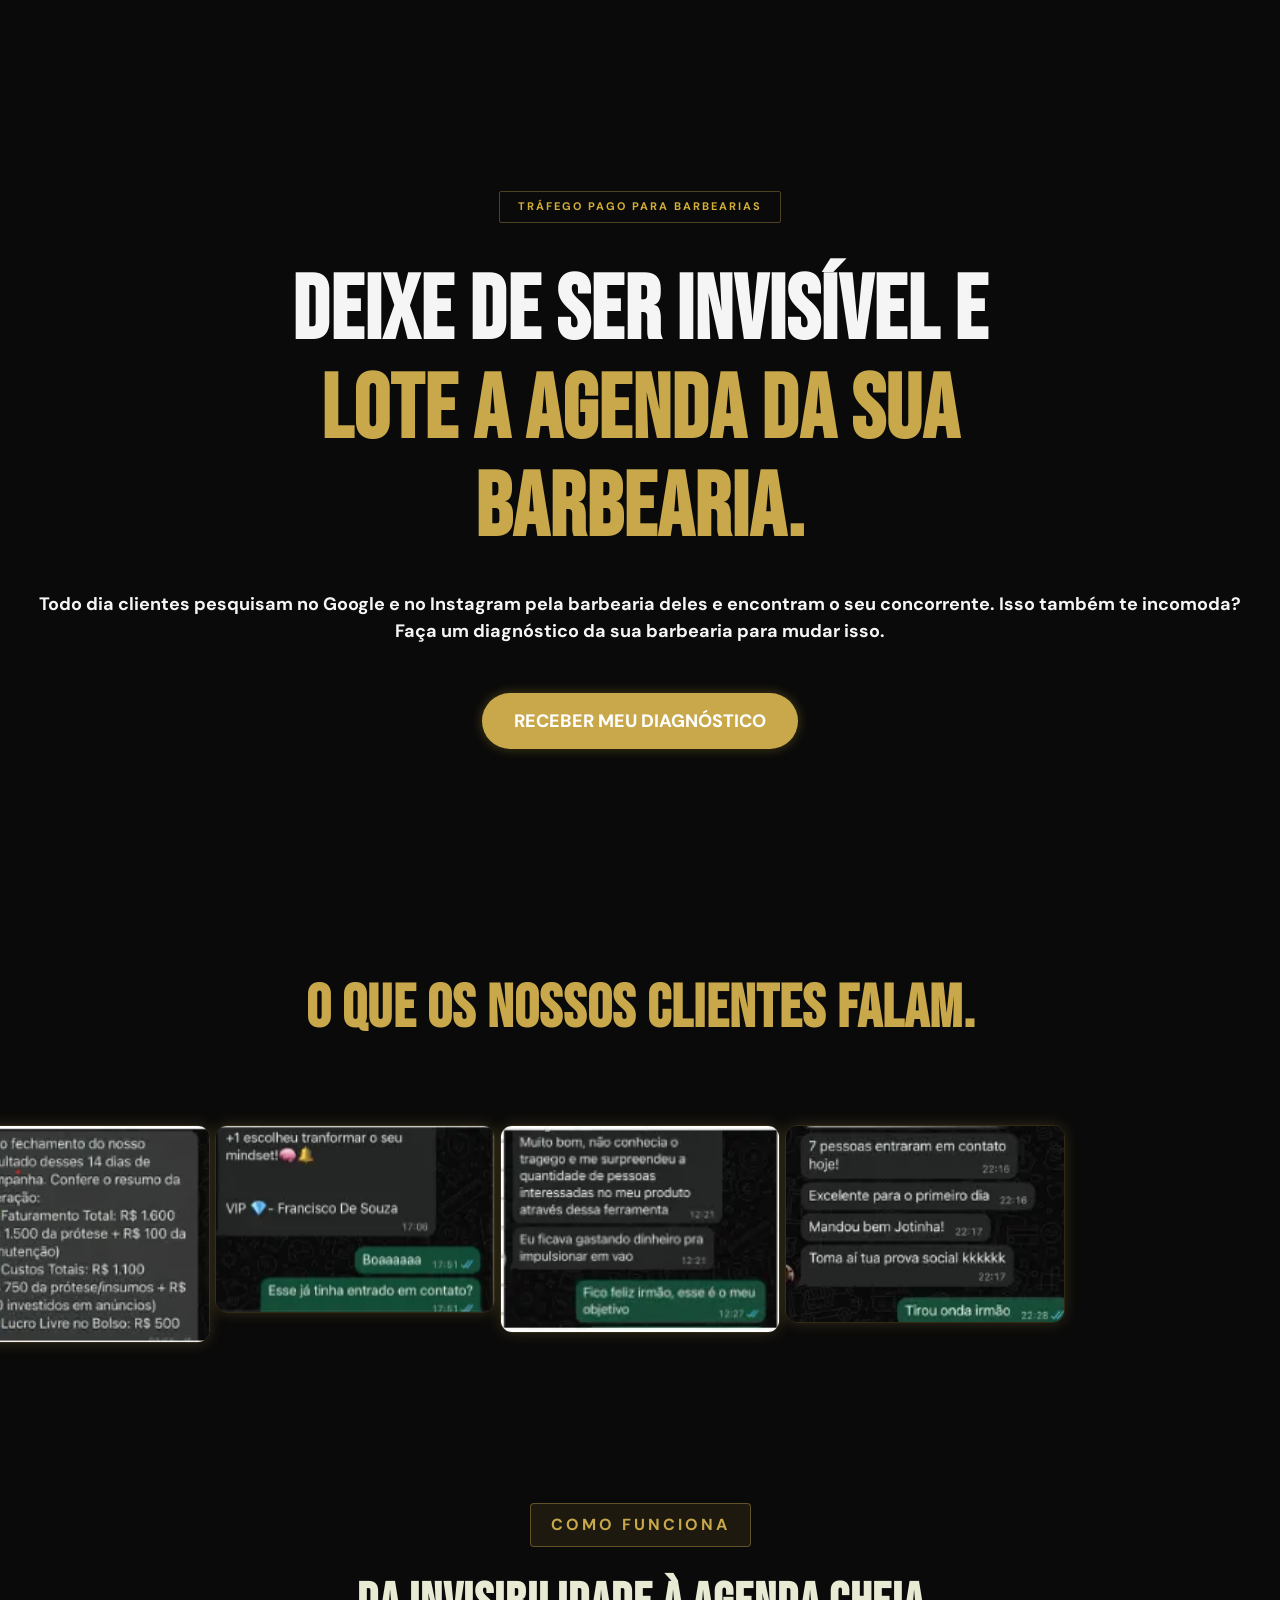
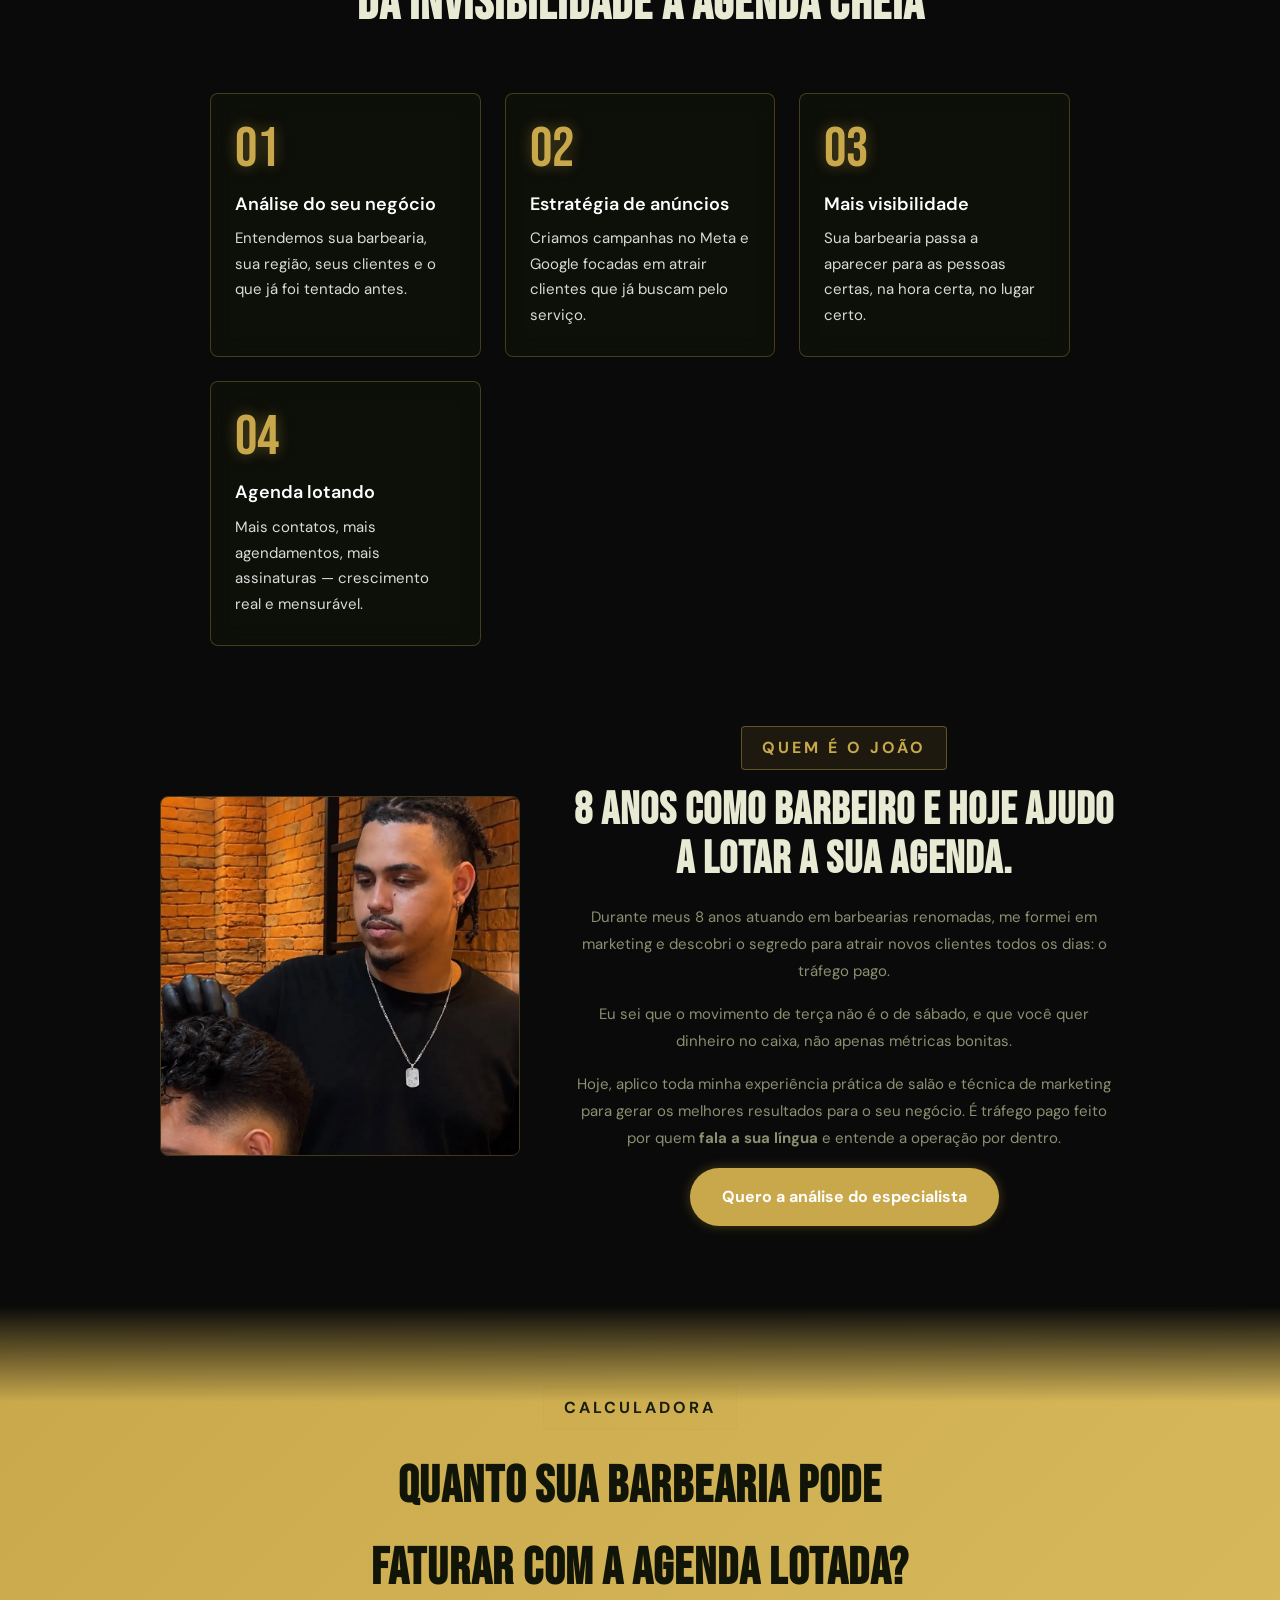
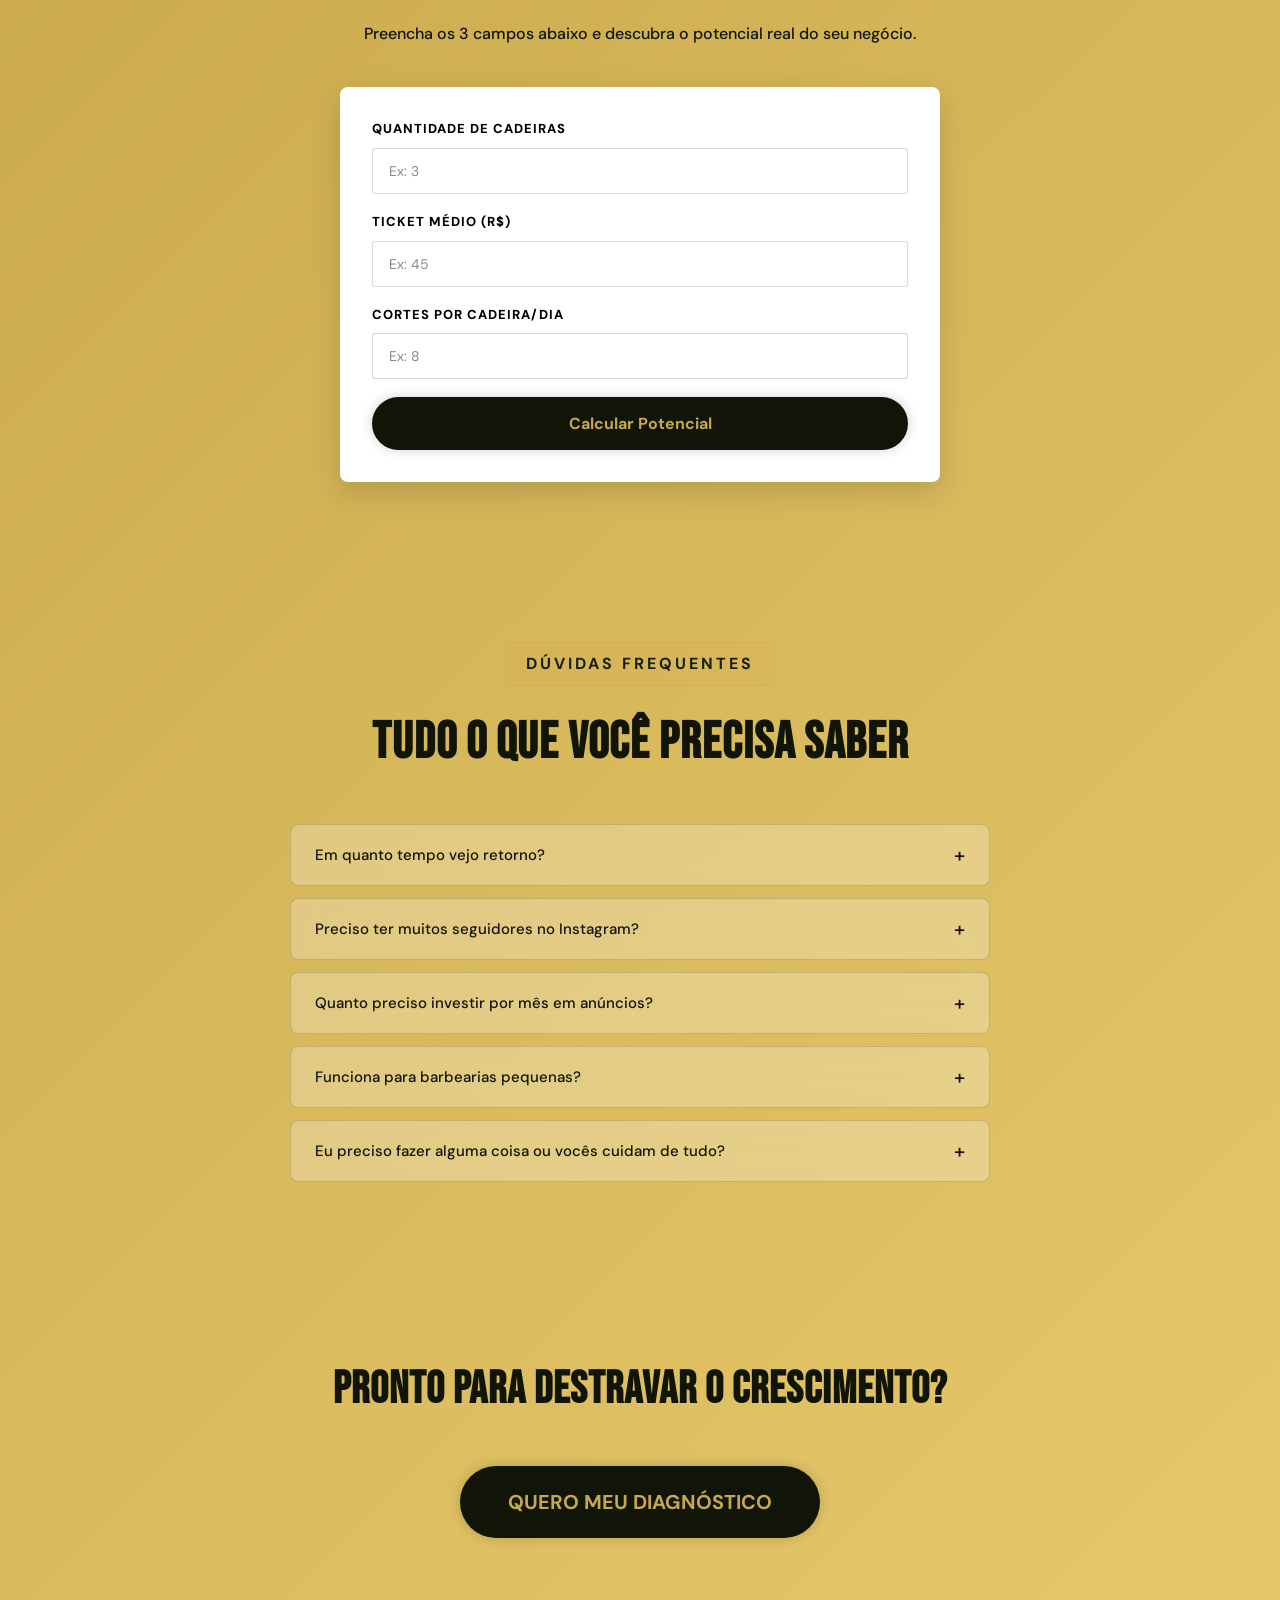
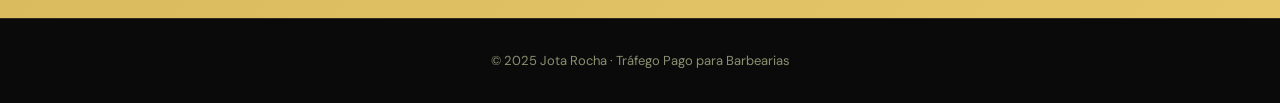
==== commit f1327a9c: "perf(seo): meta description, tag main, preload de CSS/fontes e dimensoes das imagens" ====
--- a/index.html
+++ b/index.html
@@ -14,10 +14,13 @@
   <!-- End Google Tag Manager -->
   <meta charset="UTF-8">
   <meta name="viewport" content="width=device-width, initial-scale=1.0">
+  <meta name="description" content="Especialista em tráfego pago para barbearias. Deixe de ser invisível, lote sua agenda e aumente seu faturamento. Solicite sua análise gratuita.">
   <title>Jota | Tráfego Pago para Barbearias</title>
-  <link href="https://fonts.googleapis.com/css2?family=Bebas+Neue&family=DM+Sans:wght@300;400;500&display=swap"
-    rel="stylesheet">
+  <link rel="preload" href="https://fonts.googleapis.com/css2?family=Bebas+Neue&family=DM+Sans:wght@300;400;500&display=swap" as="style">
+  <link href="https://fonts.googleapis.com/css2?family=Bebas+Neue&family=DM+Sans:wght@300;400;500&display=swap" rel="stylesheet">
+  <link rel="preload" href="https://cdn.jsdelivr.net/npm/swiper@11/swiper-bundle.min.css" as="style">
   <link rel="stylesheet" href="https://cdn.jsdelivr.net/npm/swiper@11/swiper-bundle.min.css" />
+  <link rel="preload" href="style.css" as="style">
   <link rel="stylesheet" href="style.css">
 
 </head>
@@ -27,7 +30,7 @@
   <noscript><iframe src="https://www.googletagmanager.com/ns.html?id=GTM-TNDK32VH" height="0" width="0"
       style="display:none;visibility:hidden"></iframe></noscript>
   <!-- End Google Tag Manager (noscript) -->
-
+  <main>
   <section class="hero">
     <div class="badge">Tráfego pago para barbearias</div>
     <h1>DEIXE DE SER INVISÍVEL E <span>LOTE A AGENDA DA SUA BARBEARIA.</span></h1>
@@ -403,7 +406,7 @@
         </a>
         <div id="success-alternative" style="display:none; margin-top: 24px;">
           <p style="color: var(--text-muted); font-size: 15px; line-height: 1.6;">Recebemos seus dados com sucesso!</p>
-          <p style="color: var(--text-muted); font-size: 15px; line-height: 1.6; margin-top: 12px;">Em breve, um de nossos especialistas entrará em contato com você para darmos os próximos passos.</p>
+          <p style="color: var(--text-muted); font-size: 15px; line-height: 1.6; margin-top: 12px;">Seus dados serão analisados e um especialista entrará em contato.</p>
         </div>
       </div>
     </div>
@@ -419,19 +422,19 @@
       <div class="swiper-wrapper">
         <!-- Substitua as URLs do placeholder abaixo pelos seus prints originais salvos em formato WebP -->
         <div class="swiper-slide">
-          <img src="depoimento 1.png" alt="Depoimento 1">
+          <img src="depoimento 1.webp" alt="Depoimento 1" width="188" height="146">
         </div>
         <div class="swiper-slide">
-          <img src="depoimento 2.png" alt="Depoimento 2">
+          <img src="depoimento 2.webp" alt="Depoimento 2" width="216" height="144">
         </div>
         <div class="swiper-slide">
-          <img src="depoimento 3.png" alt="Depoimento 3">
+          <img src="depoimento 3.webp" alt="Depoimento 3" width="196" height="145">
         </div>
         <div class="swiper-slide">
-          <img src="depoimento 4.png" alt="Depoimento 4">
+          <img src="depoimento 4.webp" alt="Depoimento 4" width="190" height="134">
         </div>
         <div class="swiper-slide">
-          <img src="depoimento 5.png" alt="Depoimento 5">
+          <img src="depoimento 5.webp" alt="Depoimento 5" width="187" height="137">
         </div>
       </div>
     </div>
@@ -470,7 +473,7 @@
   <section class="especialista" id="especialista">
     <div class="especialista-inner">
       <div class="especialista-foto reveal-left">
-        <img src="eu.jpeg" alt="Foto do Especialista João" class="foto-especialista">
+        <img src="eu.webp" alt="Foto do Especialista João" class="foto-especialista" width="945" height="1276">
       </div>
       <div class="especialista-texto reveal-right" style="text-align: center;">
         <div class="section-label" style="text-align: center;">Quem é o João</div>
@@ -597,6 +600,7 @@
         </a>
       </div>
     </section>
+  </main>
 
     <footer>
       <p>© 2025 Jota Rocha · Tráfego Pago para Barbearias</p>
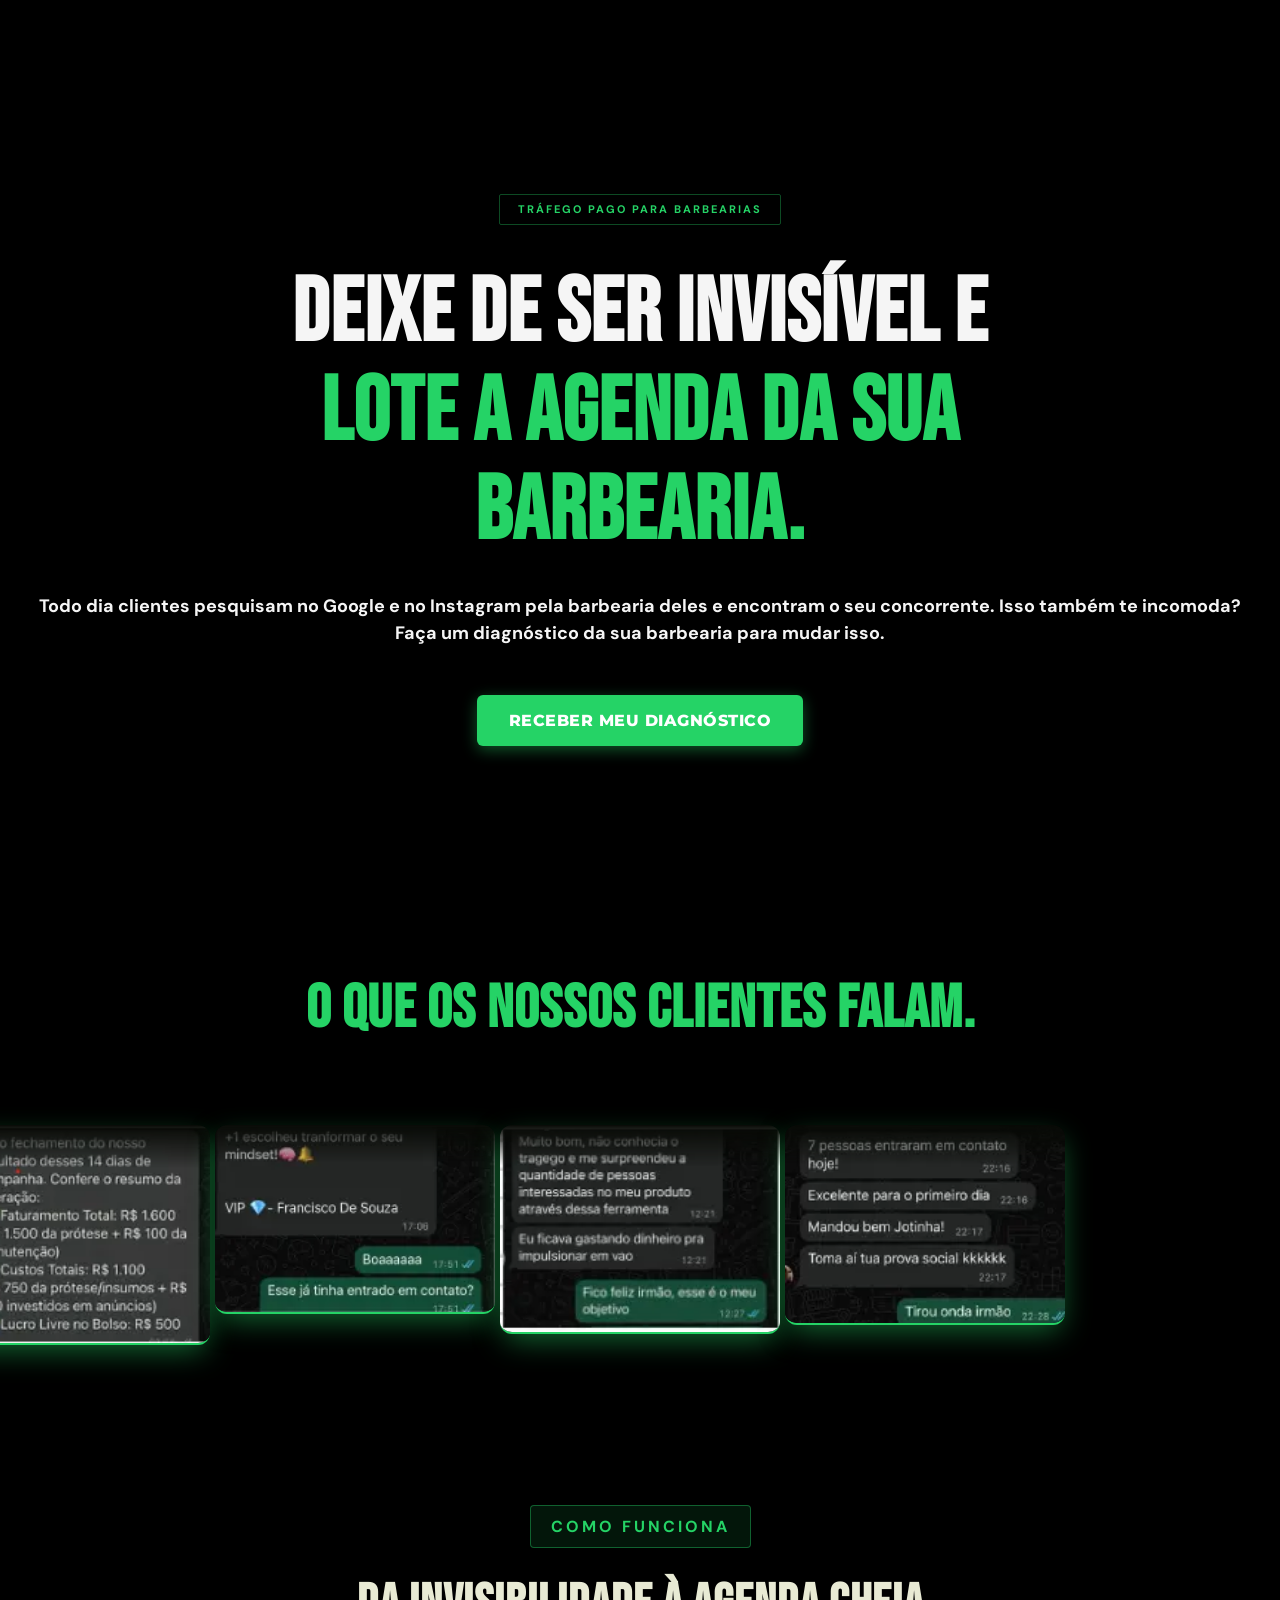
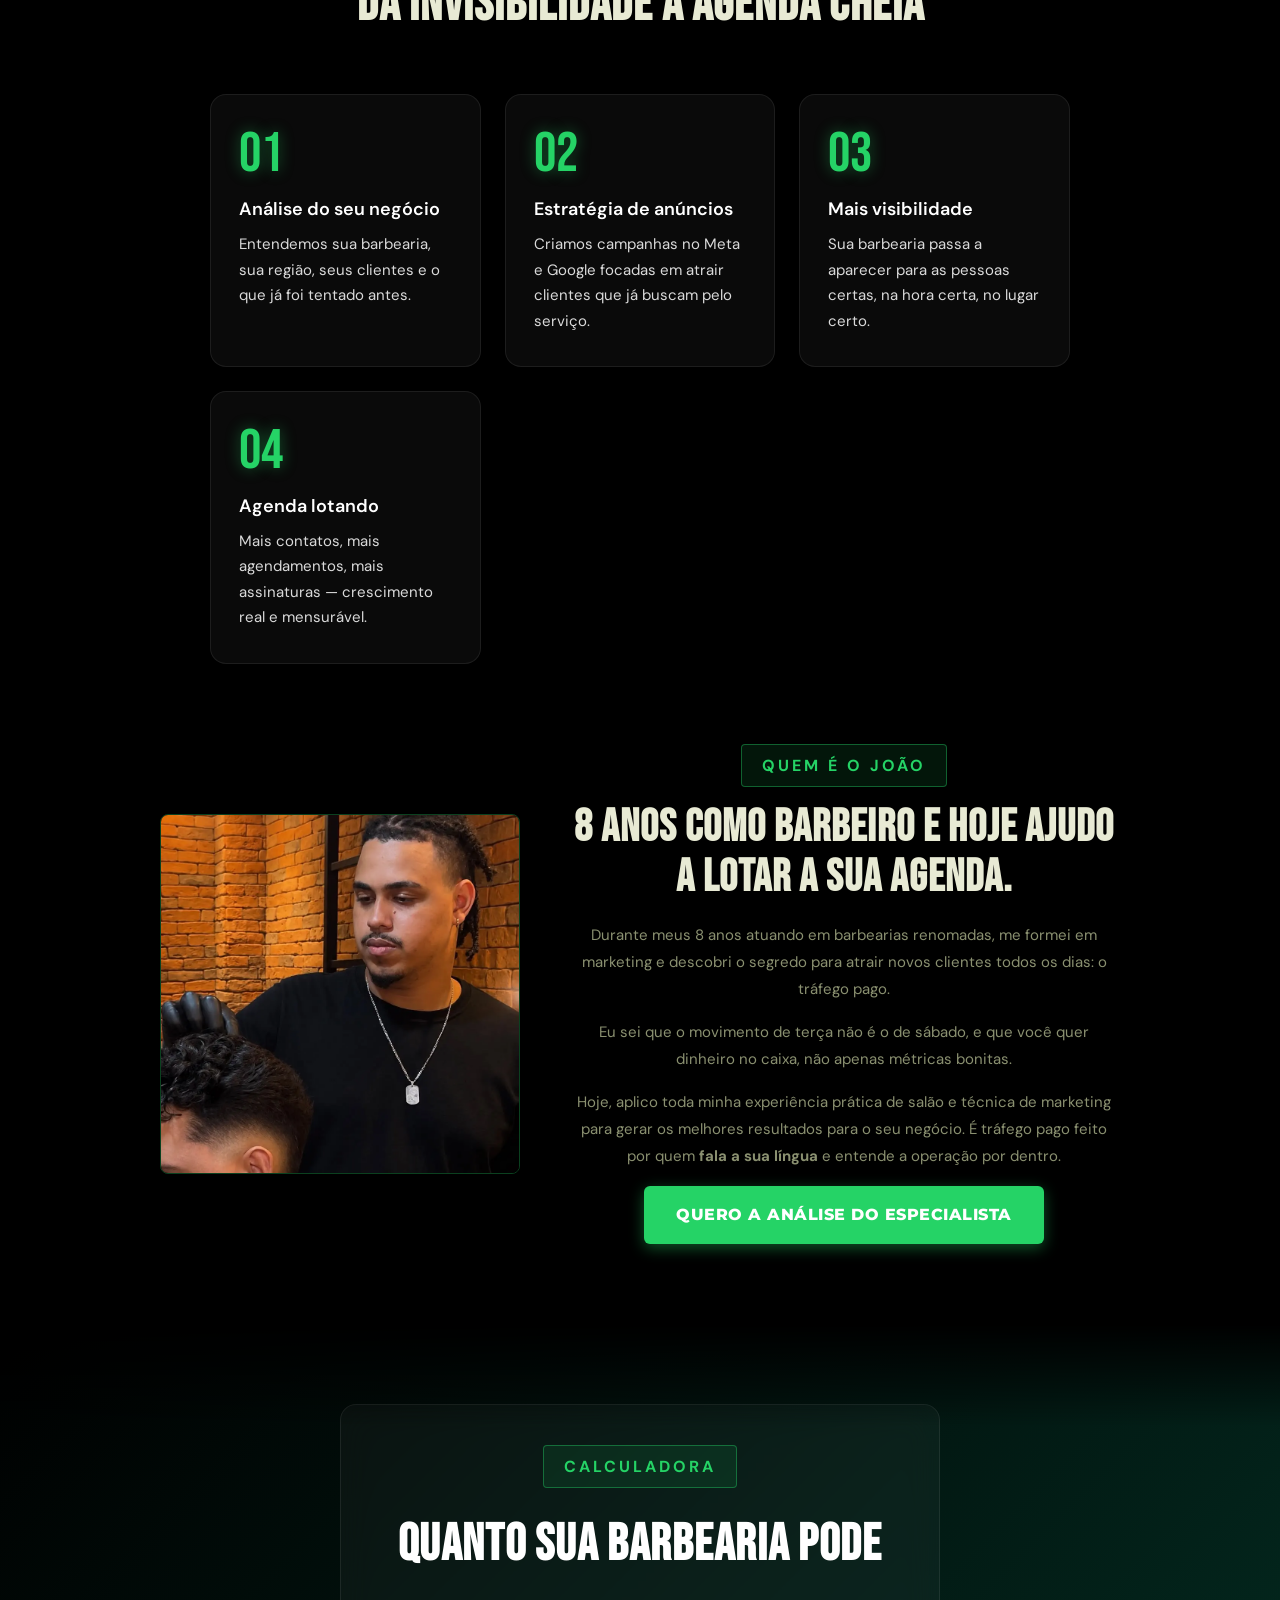
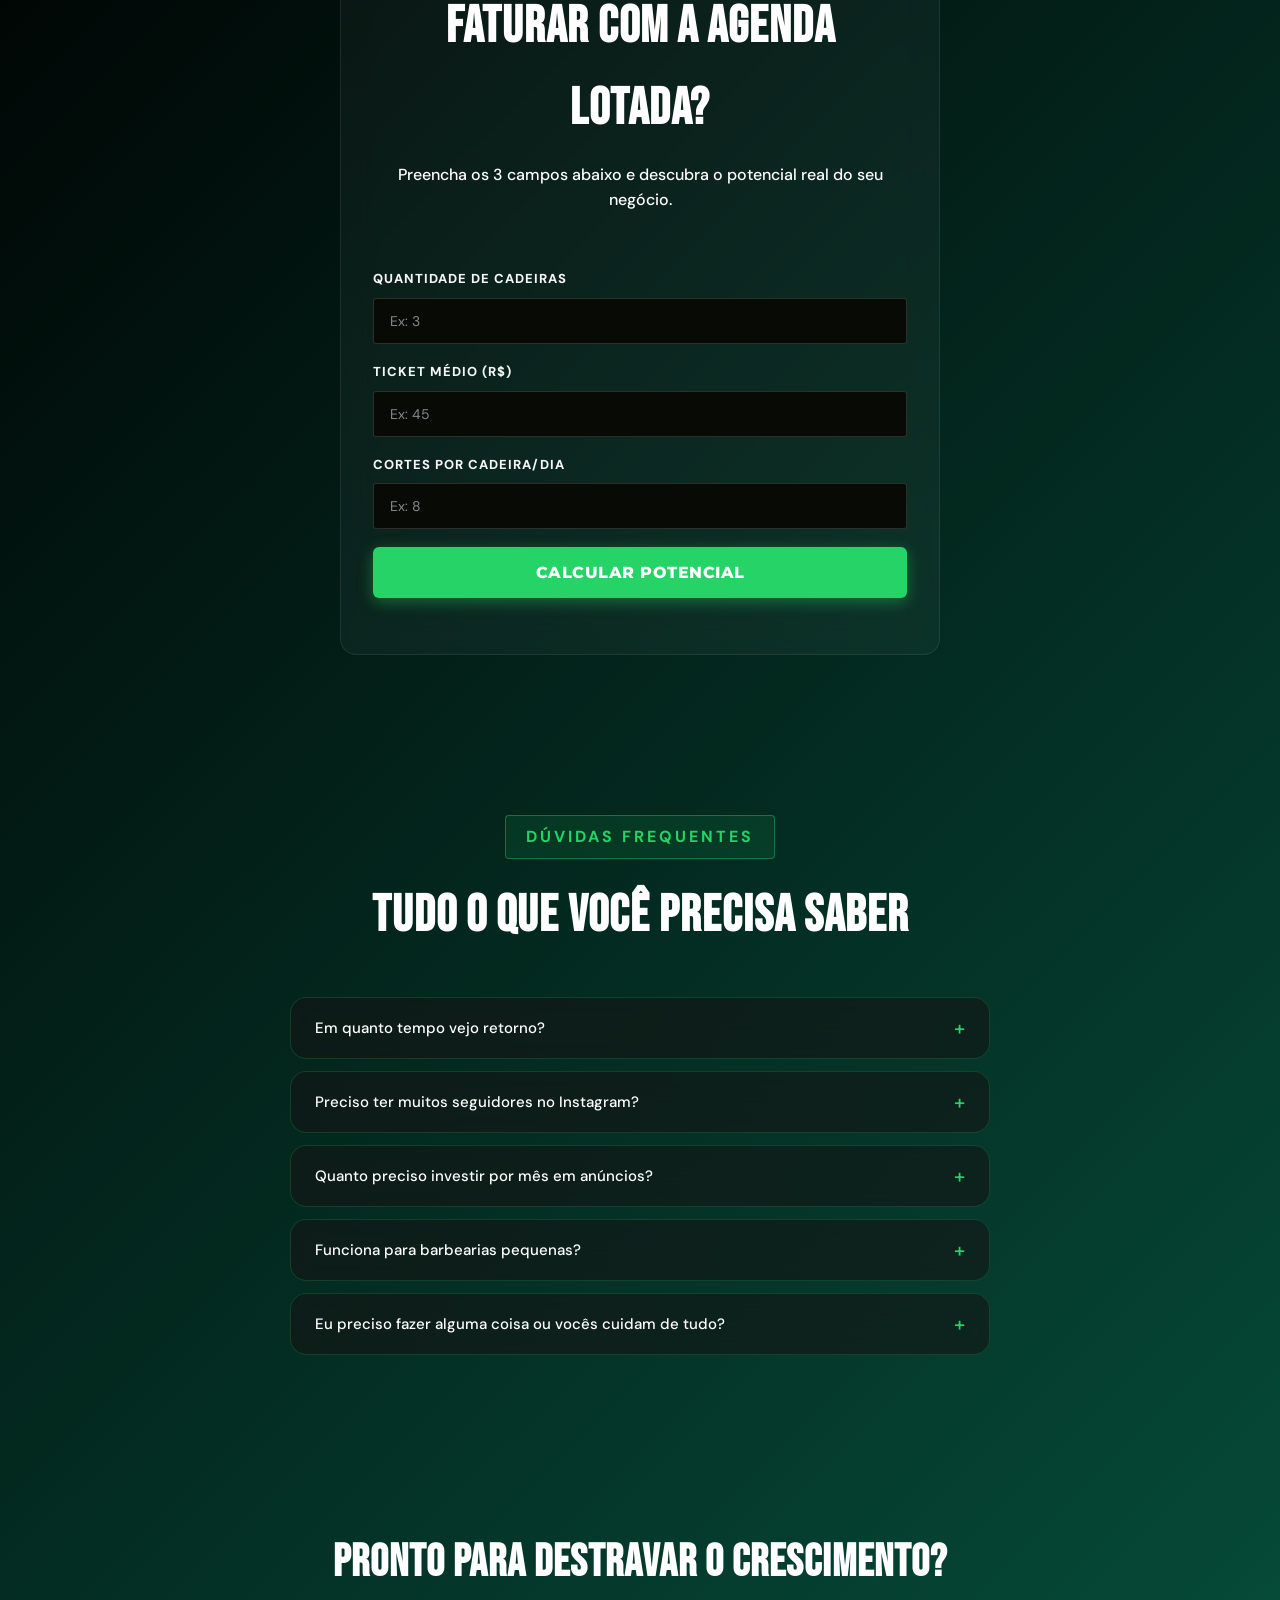
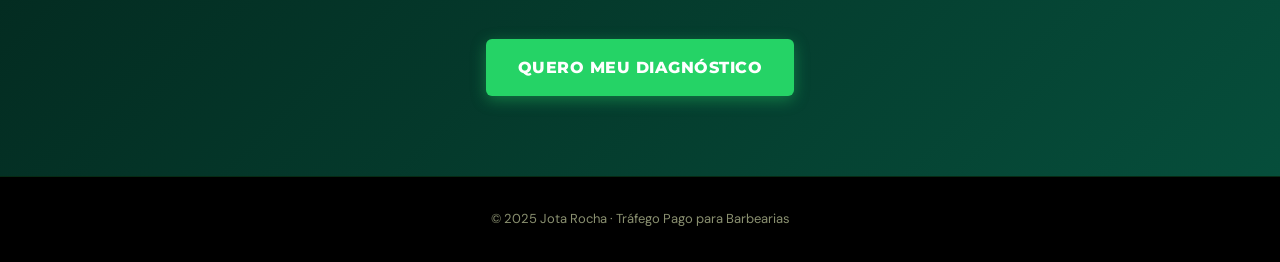
==== commit 8e7d74e8: "feat(ui): adiciona check animado no sucesso e corrige alinhamento do botao WhatsApp - SVG de circulo" ====
--- a/index.html
+++ b/index.html
@@ -389,12 +389,12 @@
       <div id="success-section" style="display:none;">
         <div class="success-check">
           <svg viewBox="0 0 52 52" xmlns="http://www.w3.org/2000/svg">
-            <circle cx="26" cy="26" r="25" fill="none" stroke="var(--gold)" stroke-width="2" class="success-circle" />
-            <path fill="none" stroke="var(--gold)" stroke-width="3" stroke-linecap="round" stroke-linejoin="round"
+            <circle cx="26" cy="26" r="25" fill="none" stroke="var(--green-neon)" stroke-width="2" class="success-circle" />
+            <path fill="none" stroke="var(--green-neon)" stroke-width="3" stroke-linecap="round" stroke-linejoin="round"
               d="M14.1 27.2l7.1 7.2 16.7-16.8" class="success-tick" />
           </svg>
         </div>
-        <h3 class="success-title">Seus dados foram enviados com sucesso!</h3>
+        <h3 class="success-title">Seus dados foram enviados</h3>
         <p class="success-sub">Agora finalize clicando abaixo para garantir seu diagnóstico</p>
         <a id="btn-whatsapp-final" href="#" target="_blank" class="btn-primary">
           <svg viewBox="0 0 24 24" xmlns="http://www.w3.org/2000/svg"
@@ -402,11 +402,10 @@
             <path
               d="M17.472 14.382c-.297-.149-1.758-.867-2.03-.967-.273-.099-.471-.148-.67.15-.197.297-.767.966-.94 1.164-.173.199-.347.223-.644.075-.297-.15-1.255-.463-2.39-1.475-.883-.788-1.48-1.761-1.653-2.059-.173-.297-.018-.458.13-.606.134-.133.298-.347.446-.52.149-.174.198-.298.298-.497.099-.198.05-.371-.025-.52-.075-.149-.669-1.612-.916-2.207-.242-.579-.487-.5-.669-.51-.173-.008-.371-.01-.57-.01-.198 0-.52.074-.792.372-.272.297-1.04 1.016-1.04 2.479 0 1.462 1.065 2.875 1.213 3.074.149.198 2.096 3.2 5.077 4.487.709.306 1.262.489 1.694.625.712.227 1.36.195 1.871.118.571-.085 1.758-.719 2.006-1.413.248-.694.248-1.289.173-1.413-.074-.124-.272-.198-.57-.347m-5.421 7.403h-.004a9.87 9.87 0 01-5.031-1.378l-.361-.214-3.741.982.998-3.648-.235-.374a9.86 9.86 0 01-1.51-5.26c.001-5.45 4.436-9.884 9.888-9.884 2.64 0 5.122 1.03 6.988 2.898a9.825 9.825 0 012.893 6.994c-.003 5.45-4.437 9.884-9.885 9.884m8.413-18.297A11.815 11.815 0 0012.05 0C5.495 0 .16 5.335.157 11.892c0 2.096.547 4.142 1.588 5.945L.057 24l6.305-1.654a11.882 11.882 0 005.683 1.448h.005c6.554 0 11.89-5.335 11.893-11.893a11.821 11.821 0 00-3.48-8.413z" />
           </svg>
-          Garantir minha análise no WhatsApp
+          <span>Garantir meu diagnóstico no WhatsApp</span>
         </a>
         <div id="success-alternative" style="display:none; margin-top: 24px;">
-          <p style="color: var(--text-muted); font-size: 15px; line-height: 1.6;">Recebemos seus dados com sucesso!</p>
-          <p style="color: var(--text-muted); font-size: 15px; line-height: 1.6; margin-top: 12px;">Seus dados serão analisados e um especialista entrará em contato.</p>
+          <p style="color: var(--text-muted); font-size: 15px; line-height: 1.6;">Um especialista vai analisar os dados e entrará em contato.</p>
         </div>
       </div>
     </div>
--- a/style.css
+++ b/style.css
@@ -1,5 +1,8 @@
+@import url('https://fonts.googleapis.com/css2?family=Montserrat:wght@700;800&display=swap');
+
 :root {
-  --gold: #c8a84b;
+  --green-neon: #25D366;
+  --green-dark: #064E3B;
   --green: #2d5a1b;
   --green-light: #4a8c2a;
   --black: #080a06;
@@ -7,7 +10,7 @@
   --black-soft: #1a1f10;
   --text: #e8ead4;
   --text-muted: #8a9070;
-  --border: rgba(200,168,75,0.2);
+  --border: rgba(37, 211, 102, 0.2);
 }
 
 * { box-sizing: border-box; margin: 0; padding: 0; }
@@ -17,7 +20,7 @@
   font-family: 'DM Sans', sans-serif;
   font-size: clamp(16px, 1.5vw, 18px);
   line-height: 1.6;
-  background: #0A0A0A;
+  background: #000000;
   color: var(--text);
   min-height: 100vh;
   overflow-x: hidden;
@@ -39,8 +42,8 @@
   display: inline-block;
   font-size: 11px; font-weight: bold;
   letter-spacing: 2px; text-transform: uppercase;
-  color: #D4AF37;
-  border: 1px solid rgba(200,168,75,0.35);
+  color: var(--green-neon);
+  border: 1px solid rgba(37, 211, 102, 0.35);
   padding: 6px 18px; border-radius: 2px;
   margin-bottom: 40px;
   opacity: 0;
@@ -61,7 +64,7 @@
   transform: translateY(40px);
 }
 
-.hero h1 span { color: var(--gold); display: block; }
+.hero h1 span { color: var(--green-neon); display: block; }
 
 .hero p {
   font-size: 18px; font-weight: 700;
@@ -81,7 +84,7 @@
   margin-top: 64px; animation: fadeUp 0.7s 0.48s ease both;
   text-align: center;
 }
-.stat-num { font-family: 'Bebas Neue', sans-serif; font-size: 2.5rem; color: var(--gold); line-height: 1; }
+.stat-num { font-family: 'Bebas Neue', sans-serif; font-size: 2.5rem; color: var(--green-neon); line-height: 1; }
 .stat-label { font-size: 12px; color: var(--text-muted); letter-spacing: 1.5px; text-transform: uppercase; margin-top: 4px; }
 
 section { position: relative; z-index: 1; }
@@ -94,12 +97,12 @@
   font-weight: bold;
   letter-spacing: 3px; 
   text-transform: uppercase; 
-  color: var(--gold); 
+  color: var(--green-neon); 
   margin-bottom: 16px; 
-  border: 1px solid rgba(200,168,75,0.4);
+  border: 1px solid rgba(37, 211, 102, 0.4);
   padding: 8px 20px; 
   border-radius: 4px;
-  background-color: rgba(200, 168, 75, 0.1);
+  background-color: rgba(37, 211, 102, 0.1);
 }
 .section-label[style*="text-align:center"],
 .section-label[style*="text-align: center"] {
@@ -118,9 +121,9 @@
   white-space: nowrap;
 }
 .steps { display: grid; grid-template-columns: repeat(auto-fit, minmax(220px, 1fr)); gap: 24px; }
-.step { backdrop-filter: blur(12px); border: 1px solid rgba(200,168,75,0.3); border-radius: 8px; padding: 28px 24px; background: rgba(17, 21, 8, 0.5); transition: border-color 0.2s; }
-.step:hover { border-color: rgba(200,168,75,0.4); }
-.step-num { font-family: 'Bebas Neue', sans-serif; font-size: 3.5rem; color: var(--gold); line-height: 1; margin-bottom: 12px; text-shadow: 0 0 15px rgba(200,168,75,0.4); }
+.step { background: rgba(255, 255, 255, 0.04); -webkit-backdrop-filter: blur(16px); backdrop-filter: blur(16px); border: 1px solid rgba(255, 255, 255, 0.08); border-radius: 16px; padding: 32px 28px; transition: border-color 0.2s, box-shadow 0.2s; }
+.step:hover { border-top: 2px solid var(--green-neon); border-color: rgba(255, 255, 255, 0.08); border-top-color: var(--green-neon); box-shadow: 0 -15px 35px -10px rgba(37, 211, 102, 0.3); }
+.step-num { font-family: 'Bebas Neue', sans-serif; font-size: 3.5rem; color: var(--green-neon); line-height: 1; margin-bottom: 12px; text-shadow: 0 0 15px rgba(37, 211, 102, 0.4); }
 .step h3 { font-size: 18px; font-weight: 600; color: #ffffff; margin-bottom: 8px; }
 .step p { font-size: 15px; color: rgba(255, 255, 255, 0.85); line-height: 1.7; }
 
@@ -152,41 +155,42 @@
   transition: opacity 1s ease-out, transform 1s ease-out;
 }
 .btn-primary {
-  display: inline-flex;
-  align-items: center;
-  justify-content: center;
-  background: var(--gold);
-  color: #FFFFFF;
-  text-align: center;
-  font-family: 'DM Sans', sans-serif;
-  font-size: 16px;
-  font-weight: bold;
-  padding: 16px 32px;
-  border-radius: 50px;
-  border: none;
-  cursor: pointer;
-  text-decoration: none;
-  transition: all 0.3s ease;
-  box-shadow: 0 0 12px rgba(212, 175, 55, 0.3);
-  animation: pulse 2s infinite;
+  display: inline-flex !important;
+  align-items: center !important;
+  justify-content: center !important;
+  background: #25D366 !important;
+  color: #FFFFFF !important;
+  text-align: center !important;
+  font-family: 'Montserrat', sans-serif !important;
+  font-size: 16px !important;
+  font-weight: 800 !important;
+  text-transform: uppercase !important;
+  letter-spacing: 0.5px !important;
+  text-shadow: none !important;
+  padding: 16px 32px !important;
+  border-radius: 6px !important;
+  border: none !important;
+  cursor: pointer !important;
+  text-decoration: none !important;
+  transition: all 0.3s ease !important;
+  box-shadow: 0 4px 15px rgba(37, 211, 102, 0.4) !important;
+  animation: pulse 2s infinite !important;
 }
 .btn-primary:hover, .btn-primary:active {
-  transform: translateY(-2px);
-  box-shadow: 0 0 20px rgba(212, 175, 55, 0.7);
-  animation: none;
+  transform: scale(1.02) !important;
+  box-shadow: 0 6px 20px rgba(37, 211, 102, 0.6) !important;
+  animation: none !important;
 }
 .btn-primary:disabled {
-  opacity: 0.6;
-  cursor: not-allowed;
-  transform: none;
-  animation: none;
+  opacity: 0.6 !important;
+  cursor: not-allowed !important;
+  transform: none !important;
+  animation: none !important;
 }
 
 .btn-gigante {
   padding: 20px 48px;
   font-size: 20px;
-  text-transform: uppercase;
-  box-shadow: 0 0 20px rgba(212, 175, 55, 0.6);
 }
 
 .btn-verde {
@@ -212,7 +216,7 @@
   letter-spacing: 1px;
   margin-bottom: 24px;
 }
-.form-wrap { max-width: 600px; margin: 0 auto; background: transparent; border: none; box-shadow: none; padding: 48px 40px; text-align: left; }
+.form-wrap { max-width: 600px; margin: 0 auto; background: rgba(255, 255, 255, 0.04); -webkit-backdrop-filter: blur(16px); backdrop-filter: blur(16px); border: 1px solid rgba(255, 255, 255, 0.08); border-radius: 16px; box-shadow: none; padding: 56px 48px; text-align: left; }
 .form-wrap .btn-primary { width: 100%; }
 .form-wrap h2 {
   font-family: 'Bebas Neue', sans-serif;
@@ -226,11 +230,11 @@
 .form-group { margin-bottom: 18px; }
 .form-group label { display: block; font-size: 11px; letter-spacing: 1.5px; text-transform: uppercase; color: #FFFFFF; font-weight: 600; margin-bottom: 6px; }
 .form-group input, .form-group select {
-  width: 100%; background: var(--black); border: 1px solid rgba(200,168,75,0.2);
+  width: 100%; background: var(--black); border: 1px solid rgba(37, 211, 102, 0.2);
   color: var(--text); padding: 13px 16px; font-family: 'DM Sans', sans-serif;
   font-size: 14px; border-radius: 3px; transition: border-color 0.2s; appearance: none;
 }
-.form-group input:focus, .form-group select:focus { outline: none; border-color: rgba(200,168,75,0.5); }
+.form-group input:focus, .form-group select:focus { outline: none; border-color: rgba(37, 211, 102, 0.5); }
 .form-group input::placeholder { color: #4a5040; }
 .form-group select {
   background-image: url("data:image/svg+xml,%3Csvg xmlns='http://www.w3.org/2000/svg' width='12' height='8'%3E%3Cpath d='M1 1l5 5 5-5' stroke='%238a9070' stroke-width='1.5' fill='none'/%3E%3C/svg%3E");
@@ -250,7 +254,7 @@
 .progress-bar-fill {
   width: 0%;
   height: 100%;
-  background: linear-gradient(90deg, var(--gold) 0%, #ecd38c 100%);
+  background: linear-gradient(90deg, var(--green-dark) 0%, var(--green-neon) 100%);
   transition: width 0.4s ease;
 }
 
@@ -284,7 +288,7 @@
 .card-option {
   flex: 1;
   min-width: 120px;
-  border: 1px solid rgba(212, 175, 55, 0.4);
+  border: 1px solid rgba(37, 211, 102, 0.4);
   background: rgba(17, 21, 8, 0.6);
   border-radius: 6px;
   padding: 16px 20px;
@@ -299,7 +303,7 @@
   min-width: 100%;
 }
 .card-option:hover {
-  border-color: rgba(200, 168, 75, 0.45);
+  border-color: rgba(37, 211, 102, 0.45);
   background: rgba(17, 21, 8, 0.8);
   transform: translateY(-1px);
 }
@@ -308,18 +312,18 @@
   height: 18px;
   flex-shrink: 0;
   border-radius: 50%;
-  border: 2px solid rgba(200, 168, 75, 0.4);
+  border: 2px solid rgba(37, 211, 102, 0.4);
   background: transparent;
   transition: border-color 0.2s, background 0.2s, box-shadow 0.2s;
   position: relative;
 }
 .card-option.selected {
-  border-color: var(--gold);
-  background: rgba(200, 168, 75, 0.08);
+  border-color: var(--green-neon);
+  background: rgba(37, 211, 102, 0.08);
 }
 .card-option.selected .card-bullet {
-  border-color: var(--gold);
-  background: var(--gold);
+  border-color: var(--green-neon);
+  background: var(--green-neon);
   box-shadow: inset 0 0 0 3px var(--black-soft);
 }
 .card-content {
@@ -343,7 +347,7 @@
 .btn-prev {
   background: transparent;
   color: var(--text-muted);
-  border: 1px solid rgba(200, 168, 75, 0.15);
+  border: 1px solid rgba(37, 211, 102, 0.15);
   border-radius: 50px;
   padding: 12px 24px;
   font-family: 'DM Sans', sans-serif;
@@ -353,9 +357,9 @@
   transition: border-color 0.2s, color 0.2s, background 0.2s;
 }
 .btn-prev:hover {
-  border-color: rgba(200, 168, 75, 0.4);
+  border-color: rgba(37, 211, 102, 0.4);
   color: var(--text);
-  background: rgba(200, 168, 75, 0.04);
+  background: rgba(37, 211, 102, 0.04);
 }
 
 
@@ -368,7 +372,7 @@
 }
 #obrigado.visible { display: flex; }
 #obrigado h2 { font-family: 'Bebas Neue', sans-serif; font-size: clamp(2.5rem, 6vw, 4.5rem); letter-spacing: 2px; margin-bottom: 16px; }
-#obrigado h2 span { color: var(--gold); }
+#obrigado h2 span { color: var(--green-neon); }
 #obrigado p { font-size: 1.05rem; color: var(--text-muted); max-width: 480px; line-height: 1.75; margin-bottom: 36px; }
 
 footer {
@@ -383,9 +387,9 @@
 }
 
 @keyframes pulse {
-  0% { transform: scale(1); box-shadow: 0 0 0 0 rgba(212, 175, 55, 0.4); }
-  50% { transform: scale(1.03); box-shadow: 0 0 0 10px rgba(212, 175, 55, 0); }
-  100% { transform: scale(1); box-shadow: 0 0 0 0 rgba(212, 175, 55, 0); }
+  0% { transform: scale(1); box-shadow: 0 0 0 0 rgba(37, 211, 102, 0.4); }
+  50% { transform: scale(1.03); box-shadow: 0 0 0 10px rgba(37, 211, 102, 0); }
+  100% { transform: scale(1); box-shadow: 0 0 0 0 rgba(37, 211, 102, 0); }
 }
 
 @media (max-width: 600px) {
@@ -491,16 +495,16 @@
   padding: 0 24px;
   white-space: nowrap;
   text-transform: uppercase;
-  color: var(--gold);
+  color: var(--green-neon);
   animation: destaque-title 2s infinite alternate;
 }
 
 @keyframes destaque-title {
   0% {
-    text-shadow: 0 0 5px rgba(200, 168, 75, 0.3);
+    text-shadow: 0 0 5px rgba(37, 211, 102, 0.3);
   }
   100% {
-    text-shadow: 0 0 25px rgba(200, 168, 75, 0.9), 0 0 10px rgba(200, 168, 75, 0.5);
+    text-shadow: 0 0 25px rgba(37, 211, 102, 0.9), 0 0 10px rgba(37, 211, 102, 0.5);
   }
 }
 .testimonial-swiper {
@@ -517,17 +521,24 @@
   display: flex;
   justify-content: center;
   align-items: center;
-  transition: transform 0.4s ease, filter 0.4s ease, opacity 0.4s ease;
+  background: #080A06;
+  border-radius: 12px;
+  border-bottom: 2px solid var(--green-neon);
+  box-shadow: 0 10px 30px -5px rgba(37, 211, 102, 0.5);
+  transition: transform 0.4s ease, filter 0.4s ease, opacity 0.4s ease, box-shadow 0.4s ease, border-color 0.4s ease;
   transform: scale(1);
   opacity: 1;
+  overflow: hidden;
 }
 .testimonial-swiper .swiper-slide img {
   width: 100%;
   height: auto;
-  border-radius: 12px;
-  box-shadow: 0px 0px 15px rgba(200, 168, 75, 0.2); /* Sombra dourada base */
-  border: 1px solid rgba(200, 168, 75, 0.2);
-  transition: box-shadow 0.4s ease, border-color 0.4s ease;
+  border-top: none;
+  border-left: none;
+  border-right: none;
+  border-bottom: none;
+  -webkit-mask-image: linear-gradient(to bottom, transparent 0%, black 20%, black 100%);
+  mask-image: linear-gradient(to bottom, transparent 0%, black 20%, black 100%);
 }
 
 /* Interação com os depoimentos */
@@ -539,10 +550,8 @@
 .testimonial-swiper .swiper-slide.is-highlighted {
   transform: scale(1.05);
   z-index: 10;
-}
-.testimonial-swiper .swiper-slide.is-highlighted img {
-  box-shadow: 0px 0px 20px rgba(200, 168, 75, 0.6); /* Brilho mais forte */
-  border-color: rgba(200, 168, 75, 0.8);
+  box-shadow: 0 15px 40px -5px rgba(37, 211, 102, 0.8);
+  border-bottom-color: var(--green-neon);
 }
 
 @media (max-width: 600px) {
@@ -573,7 +582,7 @@
   width: 360px;
   height: 360px;
   object-fit: cover;
-  border: 1px solid rgba(200,168,75,0.3);
+  border: 1px solid rgba(37, 211, 102, 0.3);
   border-radius: 8px;
 }
 .especialista-texto h2 {
@@ -611,26 +620,32 @@
 .simulador-inner {
   max-width: 600px;
   margin: 0 auto;
+  background: rgba(255, 255, 255, 0.04);
+  -webkit-backdrop-filter: blur(16px);
+  backdrop-filter: blur(16px);
+  border: 1px solid rgba(255, 255, 255, 0.08);
+  border-radius: 16px;
+  padding: 40px 32px;
 }
 .simulador h2 {
   font-family: 'Bebas Neue', sans-serif;
   font-size: clamp(2rem, 5vw, 3.2rem);
   letter-spacing: 1px;
   margin-bottom: 12px;
-  color: #000000;
+  color: #F5F5F5;
 }
 .simulador-sub {
   font-size: 16px;
   font-weight: 500;
-  color: #111;
+  color: var(--text-muted);
   margin-bottom: 40px;
   line-height: 1.6;
 }
 .simulador-form {
-  background: #ffffff;
-  padding: 32px;
-  border-radius: 8px;
-  box-shadow: 0 10px 30px rgba(0,0,0,0.15);
+  background: transparent;
+  padding: 16px 0;
+  border-radius: 0;
+  box-shadow: none;
   display: flex;
   flex-direction: column;
   gap: 18px;
@@ -641,15 +656,15 @@
   font-size: 13px;
   letter-spacing: 1px;
   text-transform: uppercase;
-  color: #000000;
+  color: #F5F5F5;
   font-weight: 800;
   margin-bottom: 8px;
 }
 .sim-field input {
   width: 100%;
-  background: #ffffff;
-  border: 1px solid rgba(0, 0, 0, 0.15);
-  color: var(--black-mid);
+  background: var(--black);
+  border: 1px solid rgba(255, 255, 255, 0.15);
+  color: var(--text);
   padding: 13px 16px;
   font-family: 'DM Sans', sans-serif;
   font-size: 14px;
@@ -660,7 +675,7 @@
 }
 .sim-field input:focus {
   outline: none;
-  border-color: rgba(0, 0, 0, 0.4);
+  border-color: var(--green-neon);
 }
 .sim-field input::placeholder {
   color: #888888;
@@ -673,8 +688,8 @@
 .sim-resultado {
   margin-top: 36px;
   padding: 32px;
-  background: #ffffff;
-  border: 1px solid rgba(0,0,0,0.1);
+  background: rgba(0, 0, 0, 0.2);
+  border: 1px solid rgba(255, 255, 255, 0.08);
   border-radius: 8px;
   text-align: center;
   box-shadow: 0 10px 30px rgba(0,0,0,0.15);
@@ -682,7 +697,7 @@
 }
 .sim-resultado-label {
   font-size: 13px;
-  color: var(--black-soft);
+  color: var(--text-muted);
   text-transform: uppercase;
   letter-spacing: 1.5px;
   font-weight: bold;
@@ -691,13 +706,13 @@
 .sim-resultado-valor {
   font-family: 'Bebas Neue', sans-serif;
   font-size: clamp(2.5rem, 6vw, 4rem);
-  color: var(--green);
+  color: var(--green-neon);
   line-height: 1;
   margin-bottom: 8px;
 }
 .sim-resultado-desc {
   font-size: 13px;
-  color: var(--black-soft);
+  color: var(--text-muted);
   line-height: 1.5;
 }
 
@@ -722,17 +737,18 @@
   text-align: left;
 }
 .accordion-item {
-  backdrop-filter: blur(12px);
-  background: rgba(17, 21, 8, 0.5);
-  border: 1px solid rgba(200,168,75,0.3);
-  border-radius: 8px;
+  background: rgba(255, 255, 255, 0.04);
+  -webkit-backdrop-filter: blur(16px);
+  backdrop-filter: blur(16px);
+  border: 1px solid rgba(255, 255, 255, 0.08);
+  border-radius: 16px;
   margin-bottom: 12px;
   overflow: hidden;
   transition: border-color 0.2s;
 }
 .accordion-item:hover,
 .accordion-item.open {
-  border-color: rgba(200, 168, 75, 0.4);
+  border-color: rgba(255, 255, 255, 0.15);
 }
 .accordion-header {
   width: 100%;
@@ -752,11 +768,11 @@
   transition: background 0.2s;
 }
 .accordion-header:hover {
-  background: rgba(200, 168, 75, 0.04);
+  background: rgba(37, 211, 102, 0.04);
 }
 .accordion-icon {
   font-size: 20px;
-  color: var(--gold);
+  color: var(--green-neon);
   flex-shrink: 0;
   transition: transform 0.3s ease;
   line-height: 1;
@@ -863,7 +879,7 @@
    ================================================ */
 .bottom-gold-section {
   position: relative;
-  background: linear-gradient(135deg, #c8a84b, #e6c86a, #a68428, #f0d585);
+  background: linear-gradient(135deg, #000000, #064E3B, #000000, #0A2E1C);
   background-size: 300% 300%;
   animation: goldShimmer 12s ease infinite;
   -webkit-mask-image: linear-gradient(to bottom, transparent, black 5%, black 100%);
@@ -882,52 +898,73 @@
 .bottom-gold-section .section-label,
 .bottom-gold-section .accordion-header,
 .bottom-gold-section footer {
-  color: var(--black-mid);
+  color: #FFFFFF;
 }
 
 .bottom-gold-section .section-label {
-  color: var(--black-soft);
+  color: var(--green-neon);
 }
 
 .bottom-gold-section .accordion-item {
-  background: rgba(255, 255, 255, 0.25);
-  border-color: rgba(0, 0, 0, 0.15);
+  background: rgba(20, 20, 20, 0.6);
+  border-color: rgba(37, 211, 102, 0.2);
 }
 
 .bottom-gold-section .accordion-item:hover,
 .bottom-gold-section .accordion-item.open {
-  border-color: rgba(0, 0, 0, 0.35);
+  border-color: rgba(37, 211, 102, 0.4);
 }
 
 .bottom-gold-section .accordion-header:hover {
-  background: rgba(0, 0, 0, 0.05);
+  background: rgba(37, 211, 102, 0.05);
 }
 
 .bottom-gold-section .accordion-icon {
-  color: var(--black-mid);
+  color: var(--green-neon);
 }
 
 .bottom-gold-section .accordion-body p {
-  color: var(--black-soft);
+  color: rgba(255, 255, 255, 0.85);
 }
 
 .bottom-gold-section .btn-primary {
-  background: var(--black-mid);
-  color: var(--gold);
-  box-shadow: 0 0 12px rgba(17, 21, 8, 0.2);
+  background: linear-gradient(180deg, rgba(255, 255, 255, 0.25) 0%, rgba(255, 255, 255, 0) 40%, rgba(0, 0, 0, 0.15) 100%), var(--green-neon);
+  color: #FFFFFF;
+  text-shadow: 0 1px 3px rgba(0, 0, 0, 0.5);
+  box-shadow: inset 0 2px 2px rgba(255, 255, 255, 0.4), inset 0 -2px 4px rgba(0, 0, 0, 0.1), 0 0 12px rgba(37, 211, 102, 0.2);
 }
 
 .bottom-gold-section .btn-primary:hover,
 .bottom-gold-section .btn-primary:active {
-  box-shadow: 0 0 20px rgba(17, 21, 8, 0.4);
+  box-shadow: inset 0 2px 2px rgba(255, 255, 255, 0.4), inset 0 -2px 4px rgba(0, 0, 0, 0.1), 0 0 20px rgba(37, 211, 102, 0.4);
 }
 
 .bottom-gold-section footer {
-  border-top-color: rgba(0, 0, 0, 0.15);
-  color: var(--black-soft);
+  border-top-color: rgba(37, 211, 102, 0.15);
+  color: var(--text-muted);
 }
 
 .bottom-gold-section footer a {
-  color: var(--black-mid) !important;
+  color: var(--green-neon) !important;
   font-weight: 700;
+}
+
+#btn-whatsapp-final {
+  display: flex;
+  align-items: center;
+  justify-content: center;
+  gap: 10px;
+}
+
+@media (prefers-reduced-motion: reduce) {
+  *, ::before, ::after {
+    animation-duration: 0.01ms !important;
+    animation-iteration-count: 1 !important;
+    transition-duration: 0.01ms !important;
+    scroll-behavior: auto !important;
+  }
+  .success-circle, .success-tick {
+    animation: none !important;
+    stroke-dashoffset: 0 !important;
+  }
 }
--- a/style.css
+++ b/style.css
@@ -1,5 +1,8 @@
+@import url('https://fonts.googleapis.com/css2?family=Montserrat:wght@700;800&display=swap');
+
 :root {
-  --gold: #c8a84b;
+  --green-neon: #25D366;
+  --green-dark: #064E3B;
   --green: #2d5a1b;
   --green-light: #4a8c2a;
   --black: #080a06;
@@ -7,7 +10,7 @@
   --black-soft: #1a1f10;
   --text: #e8ead4;
   --text-muted: #8a9070;
-  --border: rgba(200,168,75,0.2);
+  --border: rgba(37, 211, 102, 0.2);
 }
 
 * { box-sizing: border-box; margin: 0; padding: 0; }
@@ -17,7 +20,7 @@
   font-family: 'DM Sans', sans-serif;
   font-size: clamp(16px, 1.5vw, 18px);
   line-height: 1.6;
-  background: #0A0A0A;
+  background: #000000;
   color: var(--text);
   min-height: 100vh;
   overflow-x: hidden;
@@ -39,8 +42,8 @@
   display: inline-block;
   font-size: 11px; font-weight: bold;
   letter-spacing: 2px; text-transform: uppercase;
-  color: #D4AF37;
-  border: 1px solid rgba(200,168,75,0.35);
+  color: var(--green-neon);
+  border: 1px solid rgba(37, 211, 102, 0.35);
   padding: 6px 18px; border-radius: 2px;
   margin-bottom: 40px;
   opacity: 0;
@@ -61,7 +64,7 @@
   transform: translateY(40px);
 }
 
-.hero h1 span { color: var(--gold); display: block; }
+.hero h1 span { color: var(--green-neon); display: block; }
 
 .hero p {
   font-size: 18px; font-weight: 700;
@@ -81,7 +84,7 @@
   margin-top: 64px; animation: fadeUp 0.7s 0.48s ease both;
   text-align: center;
 }
-.stat-num { font-family: 'Bebas Neue', sans-serif; font-size: 2.5rem; color: var(--gold); line-height: 1; }
+.stat-num { font-family: 'Bebas Neue', sans-serif; font-size: 2.5rem; color: var(--green-neon); line-height: 1; }
 .stat-label { font-size: 12px; color: var(--text-muted); letter-spacing: 1.5px; text-transform: uppercase; margin-top: 4px; }
 
 section { position: relative; z-index: 1; }
@@ -94,12 +97,12 @@
   font-weight: bold;
   letter-spacing: 3px; 
   text-transform: uppercase; 
-  color: var(--gold); 
+  color: var(--green-neon); 
   margin-bottom: 16px; 
-  border: 1px solid rgba(200,168,75,0.4);
+  border: 1px solid rgba(37, 211, 102, 0.4);
   padding: 8px 20px; 
   border-radius: 4px;
-  background-color: rgba(200, 168, 75, 0.1);
+  background-color: rgba(37, 211, 102, 0.1);
 }
 .section-label[style*="text-align:center"],
 .section-label[style*="text-align: center"] {
@@ -118,9 +121,9 @@
   white-space: nowrap;
 }
 .steps { display: grid; grid-template-columns: repeat(auto-fit, minmax(220px, 1fr)); gap: 24px; }
-.step { backdrop-filter: blur(12px); border: 1px solid rgba(200,168,75,0.3); border-radius: 8px; padding: 28px 24px; background: rgba(17, 21, 8, 0.5); transition: border-color 0.2s; }
-.step:hover { border-color: rgba(200,168,75,0.4); }
-.step-num { font-family: 'Bebas Neue', sans-serif; font-size: 3.5rem; color: var(--gold); line-height: 1; margin-bottom: 12px; text-shadow: 0 0 15px rgba(200,168,75,0.4); }
+.step { background: rgba(255, 255, 255, 0.04); -webkit-backdrop-filter: blur(16px); backdrop-filter: blur(16px); border: 1px solid rgba(255, 255, 255, 0.08); border-radius: 16px; padding: 32px 28px; transition: border-color 0.2s, box-shadow 0.2s; }
+.step:hover { border-top: 2px solid var(--green-neon); border-color: rgba(255, 255, 255, 0.08); border-top-color: var(--green-neon); box-shadow: 0 -15px 35px -10px rgba(37, 211, 102, 0.3); }
+.step-num { font-family: 'Bebas Neue', sans-serif; font-size: 3.5rem; color: var(--green-neon); line-height: 1; margin-bottom: 12px; text-shadow: 0 0 15px rgba(37, 211, 102, 0.4); }
 .step h3 { font-size: 18px; font-weight: 600; color: #ffffff; margin-bottom: 8px; }
 .step p { font-size: 15px; color: rgba(255, 255, 255, 0.85); line-height: 1.7; }
 
@@ -152,41 +155,42 @@
   transition: opacity 1s ease-out, transform 1s ease-out;
 }
 .btn-primary {
-  display: inline-flex;
-  align-items: center;
-  justify-content: center;
-  background: var(--gold);
-  color: #FFFFFF;
-  text-align: center;
-  font-family: 'DM Sans', sans-serif;
-  font-size: 16px;
-  font-weight: bold;
-  padding: 16px 32px;
-  border-radius: 50px;
-  border: none;
-  cursor: pointer;
-  text-decoration: none;
-  transition: all 0.3s ease;
-  box-shadow: 0 0 12px rgba(212, 175, 55, 0.3);
-  animation: pulse 2s infinite;
+  display: inline-flex !important;
+  align-items: center !important;
+  justify-content: center !important;
+  background: #25D366 !important;
+  color: #FFFFFF !important;
+  text-align: center !important;
+  font-family: 'Montserrat', sans-serif !important;
+  font-size: 16px !important;
+  font-weight: 800 !important;
+  text-transform: uppercase !important;
+  letter-spacing: 0.5px !important;
+  text-shadow: none !important;
+  padding: 16px 32px !important;
+  border-radius: 6px !important;
+  border: none !important;
+  cursor: pointer !important;
+  text-decoration: none !important;
+  transition: all 0.3s ease !important;
+  box-shadow: 0 4px 15px rgba(37, 211, 102, 0.4) !important;
+  animation: pulse 2s infinite !important;
 }
 .btn-primary:hover, .btn-primary:active {
-  transform: translateY(-2px);
-  box-shadow: 0 0 20px rgba(212, 175, 55, 0.7);
-  animation: none;
+  transform: scale(1.02) !important;
+  box-shadow: 0 6px 20px rgba(37, 211, 102, 0.6) !important;
+  animation: none !important;
 }
 .btn-primary:disabled {
-  opacity: 0.6;
-  cursor: not-allowed;
-  transform: none;
-  animation: none;
+  opacity: 0.6 !important;
+  cursor: not-allowed !important;
+  transform: none !important;
+  animation: none !important;
 }
 
 .btn-gigante {
   padding: 20px 48px;
   font-size: 20px;
-  text-transform: uppercase;
-  box-shadow: 0 0 20px rgba(212, 175, 55, 0.6);
 }
 
 .btn-verde {
@@ -212,7 +216,7 @@
   letter-spacing: 1px;
   margin-bottom: 24px;
 }
-.form-wrap { max-width: 600px; margin: 0 auto; background: transparent; border: none; box-shadow: none; padding: 48px 40px; text-align: left; }
+.form-wrap { max-width: 600px; margin: 0 auto; background: rgba(255, 255, 255, 0.04); -webkit-backdrop-filter: blur(16px); backdrop-filter: blur(16px); border: 1px solid rgba(255, 255, 255, 0.08); border-radius: 16px; box-shadow: none; padding: 56px 48px; text-align: left; }
 .form-wrap .btn-primary { width: 100%; }
 .form-wrap h2 {
   font-family: 'Bebas Neue', sans-serif;
@@ -226,11 +230,11 @@
 .form-group { margin-bottom: 18px; }
 .form-group label { display: block; font-size: 11px; letter-spacing: 1.5px; text-transform: uppercase; color: #FFFFFF; font-weight: 600; margin-bottom: 6px; }
 .form-group input, .form-group select {
-  width: 100%; background: var(--black); border: 1px solid rgba(200,168,75,0.2);
+  width: 100%; background: var(--black); border: 1px solid rgba(37, 211, 102, 0.2);
   color: var(--text); padding: 13px 16px; font-family: 'DM Sans', sans-serif;
   font-size: 14px; border-radius: 3px; transition: border-color 0.2s; appearance: none;
 }
-.form-group input:focus, .form-group select:focus { outline: none; border-color: rgba(200,168,75,0.5); }
+.form-group input:focus, .form-group select:focus { outline: none; border-color: rgba(37, 211, 102, 0.5); }
 .form-group input::placeholder { color: #4a5040; }
 .form-group select {
   background-image: url("data:image/svg+xml,%3Csvg xmlns='http://www.w3.org/2000/svg' width='12' height='8'%3E%3Cpath d='M1 1l5 5 5-5' stroke='%238a9070' stroke-width='1.5' fill='none'/%3E%3C/svg%3E");
@@ -250,7 +254,7 @@
 .progress-bar-fill {
   width: 0%;
   height: 100%;
-  background: linear-gradient(90deg, var(--gold) 0%, #ecd38c 100%);
+  background: linear-gradient(90deg, var(--green-dark) 0%, var(--green-neon) 100%);
   transition: width 0.4s ease;
 }
 
@@ -284,7 +288,7 @@
 .card-option {
   flex: 1;
   min-width: 120px;
-  border: 1px solid rgba(212, 175, 55, 0.4);
+  border: 1px solid rgba(37, 211, 102, 0.4);
   background: rgba(17, 21, 8, 0.6);
   border-radius: 6px;
   padding: 16px 20px;
@@ -299,7 +303,7 @@
   min-width: 100%;
 }
 .card-option:hover {
-  border-color: rgba(200, 168, 75, 0.45);
+  border-color: rgba(37, 211, 102, 0.45);
   background: rgba(17, 21, 8, 0.8);
   transform: translateY(-1px);
 }
@@ -308,18 +312,18 @@
   height: 18px;
   flex-shrink: 0;
   border-radius: 50%;
-  border: 2px solid rgba(200, 168, 75, 0.4);
+  border: 2px solid rgba(37, 211, 102, 0.4);
   background: transparent;
   transition: border-color 0.2s, background 0.2s, box-shadow 0.2s;
   position: relative;
 }
 .card-option.selected {
-  border-color: var(--gold);
-  background: rgba(200, 168, 75, 0.08);
+  border-color: var(--green-neon);
+  background: rgba(37, 211, 102, 0.08);
 }
 .card-option.selected .card-bullet {
-  border-color: var(--gold);
-  background: var(--gold);
+  border-color: var(--green-neon);
+  background: var(--green-neon);
   box-shadow: inset 0 0 0 3px var(--black-soft);
 }
 .card-content {
@@ -343,7 +347,7 @@
 .btn-prev {
   background: transparent;
   color: var(--text-muted);
-  border: 1px solid rgba(200, 168, 75, 0.15);
+  border: 1px solid rgba(37, 211, 102, 0.15);
   border-radius: 50px;
   padding: 12px 24px;
   font-family: 'DM Sans', sans-serif;
@@ -353,9 +357,9 @@
   transition: border-color 0.2s, color 0.2s, background 0.2s;
 }
 .btn-prev:hover {
-  border-color: rgba(200, 168, 75, 0.4);
+  border-color: rgba(37, 211, 102, 0.4);
   color: var(--text);
-  background: rgba(200, 168, 75, 0.04);
+  background: rgba(37, 211, 102, 0.04);
 }
 
 
@@ -368,7 +372,7 @@
 }
 #obrigado.visible { display: flex; }
 #obrigado h2 { font-family: 'Bebas Neue', sans-serif; font-size: clamp(2.5rem, 6vw, 4.5rem); letter-spacing: 2px; margin-bottom: 16px; }
-#obrigado h2 span { color: var(--gold); }
+#obrigado h2 span { color: var(--green-neon); }
 #obrigado p { font-size: 1.05rem; color: var(--text-muted); max-width: 480px; line-height: 1.75; margin-bottom: 36px; }
 
 footer {
@@ -383,9 +387,9 @@
 }
 
 @keyframes pulse {
-  0% { transform: scale(1); box-shadow: 0 0 0 0 rgba(212, 175, 55, 0.4); }
-  50% { transform: scale(1.03); box-shadow: 0 0 0 10px rgba(212, 175, 55, 0); }
-  100% { transform: scale(1); box-shadow: 0 0 0 0 rgba(212, 175, 55, 0); }
+  0% { transform: scale(1); box-shadow: 0 0 0 0 rgba(37, 211, 102, 0.4); }
+  50% { transform: scale(1.03); box-shadow: 0 0 0 10px rgba(37, 211, 102, 0); }
+  100% { transform: scale(1); box-shadow: 0 0 0 0 rgba(37, 211, 102, 0); }
 }
 
 @media (max-width: 600px) {
@@ -491,16 +495,16 @@
   padding: 0 24px;
   white-space: nowrap;
   text-transform: uppercase;
-  color: var(--gold);
+  color: var(--green-neon);
   animation: destaque-title 2s infinite alternate;
 }
 
 @keyframes destaque-title {
   0% {
-    text-shadow: 0 0 5px rgba(200, 168, 75, 0.3);
+    text-shadow: 0 0 5px rgba(37, 211, 102, 0.3);
   }
   100% {
-    text-shadow: 0 0 25px rgba(200, 168, 75, 0.9), 0 0 10px rgba(200, 168, 75, 0.5);
+    text-shadow: 0 0 25px rgba(37, 211, 102, 0.9), 0 0 10px rgba(37, 211, 102, 0.5);
   }
 }
 .testimonial-swiper {
@@ -517,17 +521,24 @@
   display: flex;
   justify-content: center;
   align-items: center;
-  transition: transform 0.4s ease, filter 0.4s ease, opacity 0.4s ease;
+  background: #080A06;
+  border-radius: 12px;
+  border-bottom: 2px solid var(--green-neon);
+  box-shadow: 0 10px 30px -5px rgba(37, 211, 102, 0.5);
+  transition: transform 0.4s ease, filter 0.4s ease, opacity 0.4s ease, box-shadow 0.4s ease, border-color 0.4s ease;
   transform: scale(1);
   opacity: 1;
+  overflow: hidden;
 }
 .testimonial-swiper .swiper-slide img {
   width: 100%;
   height: auto;
-  border-radius: 12px;
-  box-shadow: 0px 0px 15px rgba(200, 168, 75, 0.2); /* Sombra dourada base */
-  border: 1px solid rgba(200, 168, 75, 0.2);
-  transition: box-shadow 0.4s ease, border-color 0.4s ease;
+  border-top: none;
+  border-left: none;
+  border-right: none;
+  border-bottom: none;
+  -webkit-mask-image: linear-gradient(to bottom, transparent 0%, black 20%, black 100%);
+  mask-image: linear-gradient(to bottom, transparent 0%, black 20%, black 100%);
 }
 
 /* Interação com os depoimentos */
@@ -539,10 +550,8 @@
 .testimonial-swiper .swiper-slide.is-highlighted {
   transform: scale(1.05);
   z-index: 10;
-}
-.testimonial-swiper .swiper-slide.is-highlighted img {
-  box-shadow: 0px 0px 20px rgba(200, 168, 75, 0.6); /* Brilho mais forte */
-  border-color: rgba(200, 168, 75, 0.8);
+  box-shadow: 0 15px 40px -5px rgba(37, 211, 102, 0.8);
+  border-bottom-color: var(--green-neon);
 }
 
 @media (max-width: 600px) {
@@ -573,7 +582,7 @@
   width: 360px;
   height: 360px;
   object-fit: cover;
-  border: 1px solid rgba(200,168,75,0.3);
+  border: 1px solid rgba(37, 211, 102, 0.3);
   border-radius: 8px;
 }
 .especialista-texto h2 {
@@ -611,26 +620,32 @@
 .simulador-inner {
   max-width: 600px;
   margin: 0 auto;
+  background: rgba(255, 255, 255, 0.04);
+  -webkit-backdrop-filter: blur(16px);
+  backdrop-filter: blur(16px);
+  border: 1px solid rgba(255, 255, 255, 0.08);
+  border-radius: 16px;
+  padding: 40px 32px;
 }
 .simulador h2 {
   font-family: 'Bebas Neue', sans-serif;
   font-size: clamp(2rem, 5vw, 3.2rem);
   letter-spacing: 1px;
   margin-bottom: 12px;
-  color: #000000;
+  color: #F5F5F5;
 }
 .simulador-sub {
   font-size: 16px;
   font-weight: 500;
-  color: #111;
+  color: var(--text-muted);
   margin-bottom: 40px;
   line-height: 1.6;
 }
 .simulador-form {
-  background: #ffffff;
-  padding: 32px;
-  border-radius: 8px;
-  box-shadow: 0 10px 30px rgba(0,0,0,0.15);
+  background: transparent;
+  padding: 16px 0;
+  border-radius: 0;
+  box-shadow: none;
   display: flex;
   flex-direction: column;
   gap: 18px;
@@ -641,15 +656,15 @@
   font-size: 13px;
   letter-spacing: 1px;
   text-transform: uppercase;
-  color: #000000;
+  color: #F5F5F5;
   font-weight: 800;
   margin-bottom: 8px;
 }
 .sim-field input {
   width: 100%;
-  background: #ffffff;
-  border: 1px solid rgba(0, 0, 0, 0.15);
-  color: var(--black-mid);
+  background: var(--black);
+  border: 1px solid rgba(255, 255, 255, 0.15);
+  color: var(--text);
   padding: 13px 16px;
   font-family: 'DM Sans', sans-serif;
   font-size: 14px;
@@ -660,7 +675,7 @@
 }
 .sim-field input:focus {
   outline: none;
-  border-color: rgba(0, 0, 0, 0.4);
+  border-color: var(--green-neon);
 }
 .sim-field input::placeholder {
   color: #888888;
@@ -673,8 +688,8 @@
 .sim-resultado {
   margin-top: 36px;
   padding: 32px;
-  background: #ffffff;
-  border: 1px solid rgba(0,0,0,0.1);
+  background: rgba(0, 0, 0, 0.2);
+  border: 1px solid rgba(255, 255, 255, 0.08);
   border-radius: 8px;
   text-align: center;
   box-shadow: 0 10px 30px rgba(0,0,0,0.15);
@@ -682,7 +697,7 @@
 }
 .sim-resultado-label {
   font-size: 13px;
-  color: var(--black-soft);
+  color: var(--text-muted);
   text-transform: uppercase;
   letter-spacing: 1.5px;
   font-weight: bold;
@@ -691,13 +706,13 @@
 .sim-resultado-valor {
   font-family: 'Bebas Neue', sans-serif;
   font-size: clamp(2.5rem, 6vw, 4rem);
-  color: var(--green);
+  color: var(--green-neon);
   line-height: 1;
   margin-bottom: 8px;
 }
 .sim-resultado-desc {
   font-size: 13px;
-  color: var(--black-soft);
+  color: var(--text-muted);
   line-height: 1.5;
 }
 
@@ -722,17 +737,18 @@
   text-align: left;
 }
 .accordion-item {
-  backdrop-filter: blur(12px);
-  background: rgba(17, 21, 8, 0.5);
-  border: 1px solid rgba(200,168,75,0.3);
-  border-radius: 8px;
+  background: rgba(255, 255, 255, 0.04);
+  -webkit-backdrop-filter: blur(16px);
+  backdrop-filter: blur(16px);
+  border: 1px solid rgba(255, 255, 255, 0.08);
+  border-radius: 16px;
   margin-bottom: 12px;
   overflow: hidden;
   transition: border-color 0.2s;
 }
 .accordion-item:hover,
 .accordion-item.open {
-  border-color: rgba(200, 168, 75, 0.4);
+  border-color: rgba(255, 255, 255, 0.15);
 }
 .accordion-header {
   width: 100%;
@@ -752,11 +768,11 @@
   transition: background 0.2s;
 }
 .accordion-header:hover {
-  background: rgba(200, 168, 75, 0.04);
+  background: rgba(37, 211, 102, 0.04);
 }
 .accordion-icon {
   font-size: 20px;
-  color: var(--gold);
+  color: var(--green-neon);
   flex-shrink: 0;
   transition: transform 0.3s ease;
   line-height: 1;
@@ -863,7 +879,7 @@
    ================================================ */
 .bottom-gold-section {
   position: relative;
-  background: linear-gradient(135deg, #c8a84b, #e6c86a, #a68428, #f0d585);
+  background: linear-gradient(135deg, #000000, #064E3B, #000000, #0A2E1C);
   background-size: 300% 300%;
   animation: goldShimmer 12s ease infinite;
   -webkit-mask-image: linear-gradient(to bottom, transparent, black 5%, black 100%);
@@ -882,52 +898,73 @@
 .bottom-gold-section .section-label,
 .bottom-gold-section .accordion-header,
 .bottom-gold-section footer {
-  color: var(--black-mid);
+  color: #FFFFFF;
 }
 
 .bottom-gold-section .section-label {
-  color: var(--black-soft);
+  color: var(--green-neon);
 }
 
 .bottom-gold-section .accordion-item {
-  background: rgba(255, 255, 255, 0.25);
-  border-color: rgba(0, 0, 0, 0.15);
+  background: rgba(20, 20, 20, 0.6);
+  border-color: rgba(37, 211, 102, 0.2);
 }
 
 .bottom-gold-section .accordion-item:hover,
 .bottom-gold-section .accordion-item.open {
-  border-color: rgba(0, 0, 0, 0.35);
+  border-color: rgba(37, 211, 102, 0.4);
 }
 
 .bottom-gold-section .accordion-header:hover {
-  background: rgba(0, 0, 0, 0.05);
+  background: rgba(37, 211, 102, 0.05);
 }
 
 .bottom-gold-section .accordion-icon {
-  color: var(--black-mid);
+  color: var(--green-neon);
 }
 
 .bottom-gold-section .accordion-body p {
-  color: var(--black-soft);
+  color: rgba(255, 255, 255, 0.85);
 }
 
 .bottom-gold-section .btn-primary {
-  background: var(--black-mid);
-  color: var(--gold);
-  box-shadow: 0 0 12px rgba(17, 21, 8, 0.2);
+  background: linear-gradient(180deg, rgba(255, 255, 255, 0.25) 0%, rgba(255, 255, 255, 0) 40%, rgba(0, 0, 0, 0.15) 100%), var(--green-neon);
+  color: #FFFFFF;
+  text-shadow: 0 1px 3px rgba(0, 0, 0, 0.5);
+  box-shadow: inset 0 2px 2px rgba(255, 255, 255, 0.4), inset 0 -2px 4px rgba(0, 0, 0, 0.1), 0 0 12px rgba(37, 211, 102, 0.2);
 }
 
 .bottom-gold-section .btn-primary:hover,
 .bottom-gold-section .btn-primary:active {
-  box-shadow: 0 0 20px rgba(17, 21, 8, 0.4);
+  box-shadow: inset 0 2px 2px rgba(255, 255, 255, 0.4), inset 0 -2px 4px rgba(0, 0, 0, 0.1), 0 0 20px rgba(37, 211, 102, 0.4);
 }
 
 .bottom-gold-section footer {
-  border-top-color: rgba(0, 0, 0, 0.15);
-  color: var(--black-soft);
+  border-top-color: rgba(37, 211, 102, 0.15);
+  color: var(--text-muted);
 }
 
 .bottom-gold-section footer a {
-  color: var(--black-mid) !important;
+  color: var(--green-neon) !important;
   font-weight: 700;
+}
+
+#btn-whatsapp-final {
+  display: flex;
+  align-items: center;
+  justify-content: center;
+  gap: 10px;
+}
+
+@media (prefers-reduced-motion: reduce) {
+  *, ::before, ::after {
+    animation-duration: 0.01ms !important;
+    animation-iteration-count: 1 !important;
+    transition-duration: 0.01ms !important;
+    scroll-behavior: auto !important;
+  }
+  .success-circle, .success-tick {
+    animation: none !important;
+    stroke-dashoffset: 0 !important;
+  }
 }
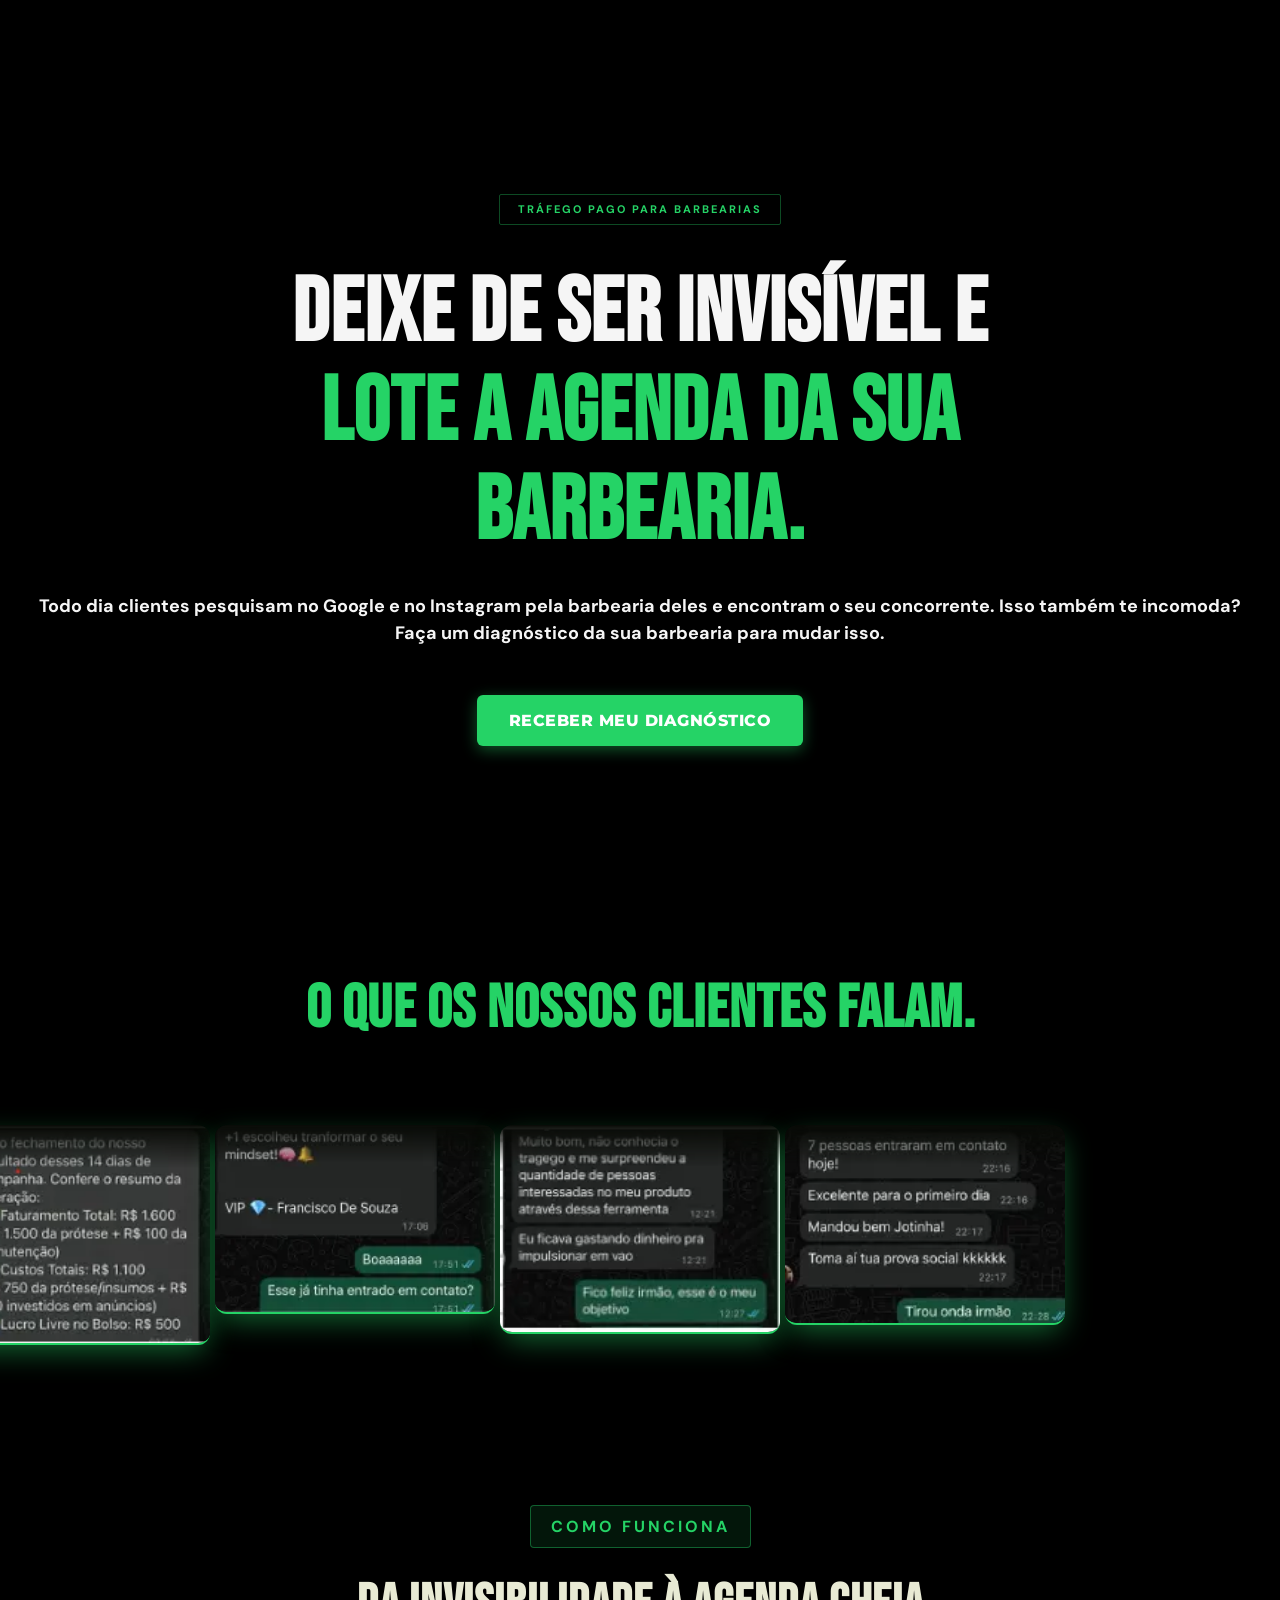
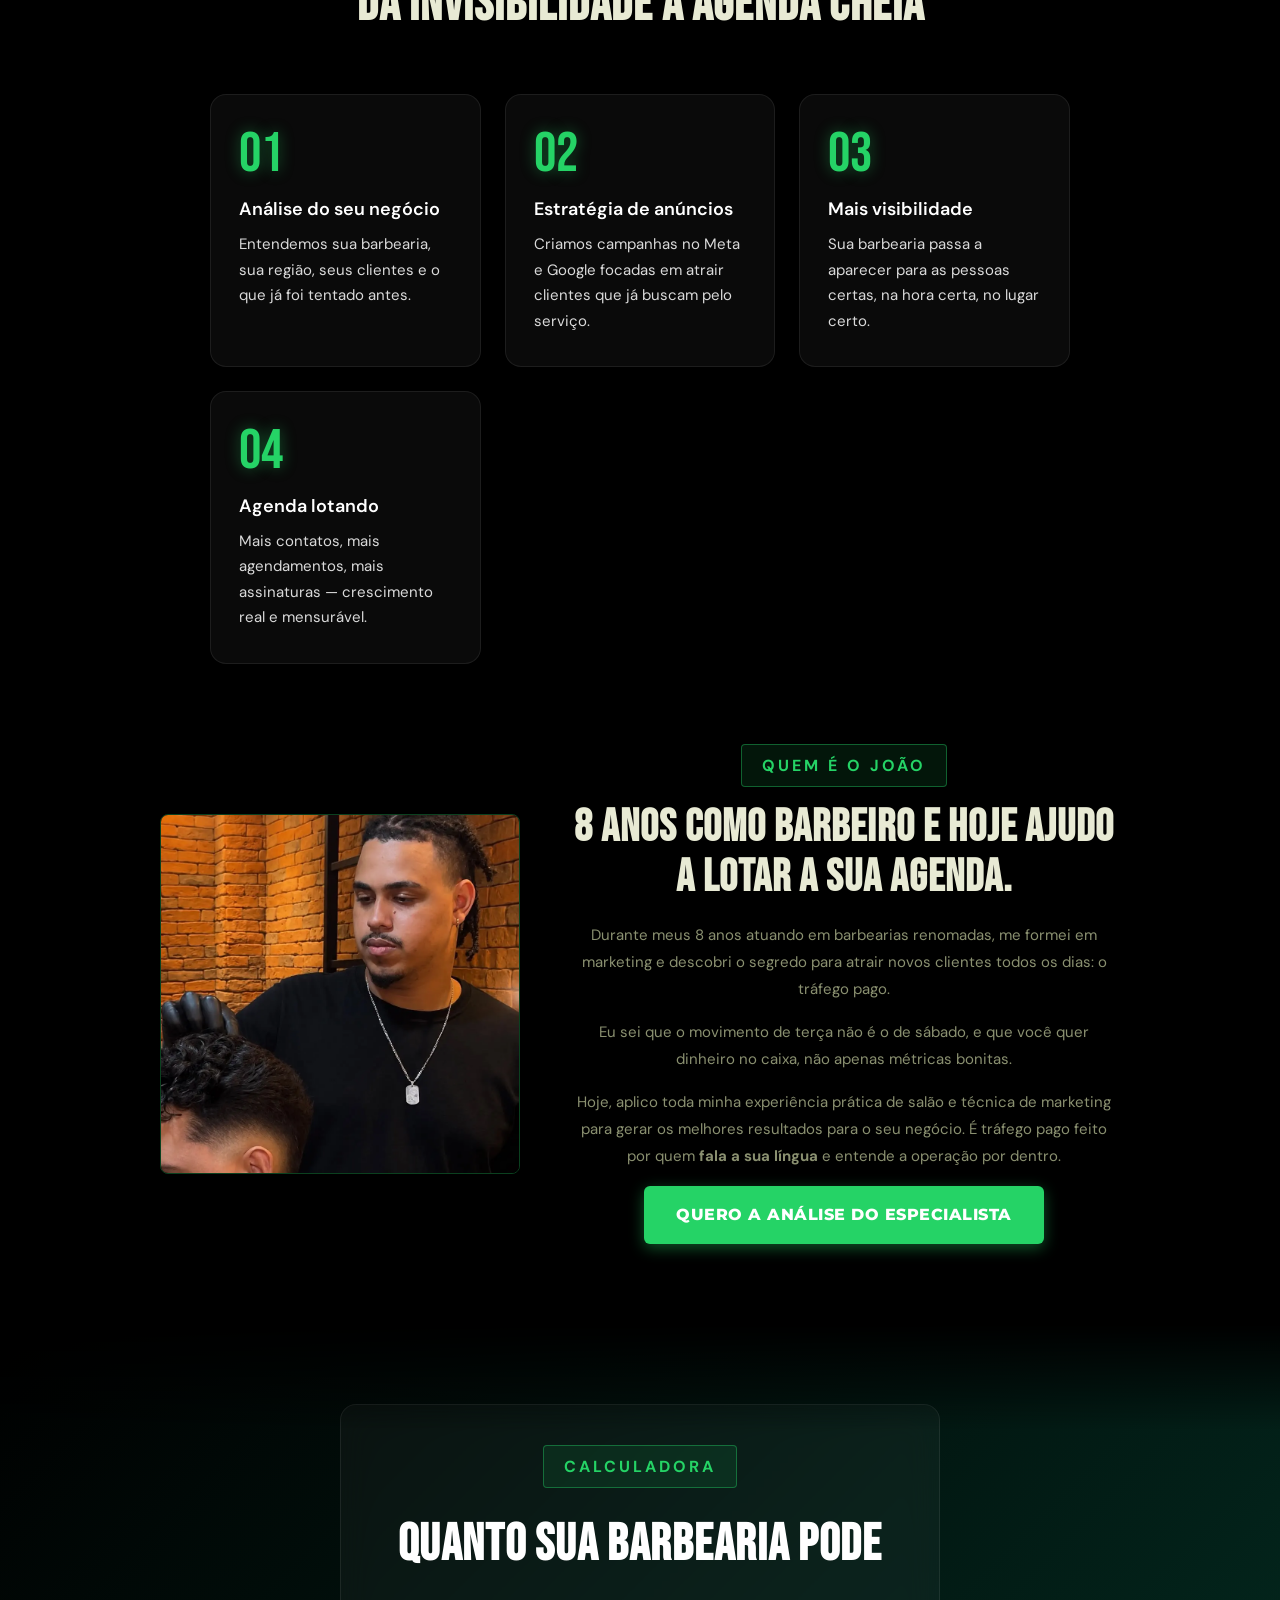
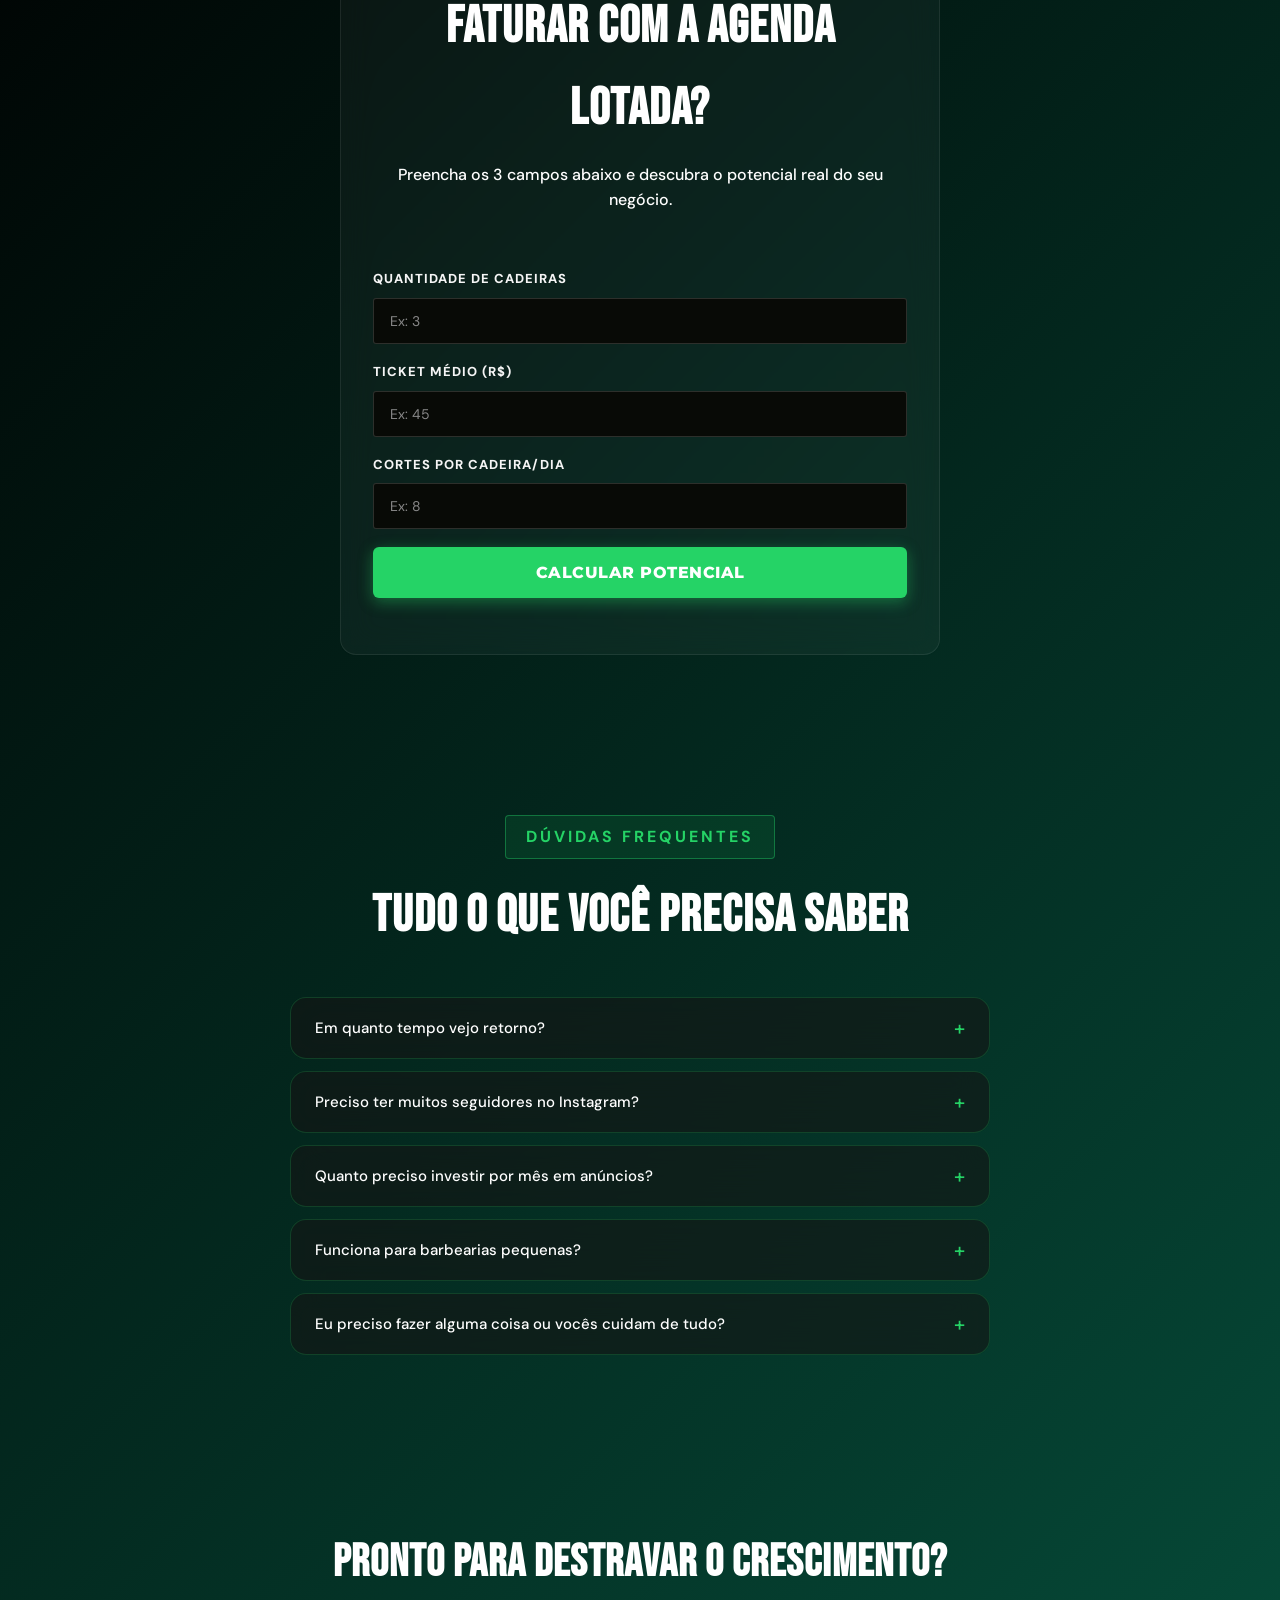
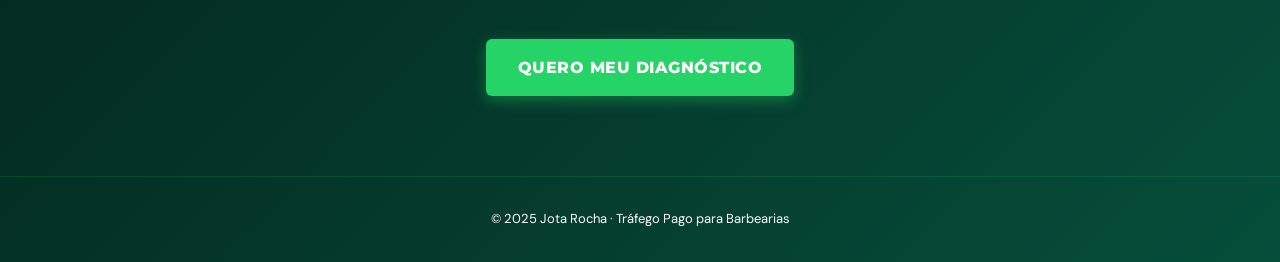
==== commit ebc902fb: "fix(html): restaura fechamento do container bottom-gold-section" ====
--- a/index.html
+++ b/index.html
@@ -14,14 +14,17 @@
   <!-- End Google Tag Manager -->
   <meta charset="UTF-8">
   <meta name="viewport" content="width=device-width, initial-scale=1.0">
-  <meta name="description" content="Especialista em tráfego pago para barbearias. Deixe de ser invisível, lote sua agenda e aumente seu faturamento. Solicite sua análise gratuita.">
+  <meta name="description"
+    content="Especialista em tráfego pago para barbearias. Deixe de ser invisível, lote sua agenda e aumente seu faturamento. Solicite sua análise gratuita.">
   <title>Jota | Tráfego Pago para Barbearias</title>
-  <link rel="preload" href="https://fonts.googleapis.com/css2?family=Bebas+Neue&family=DM+Sans:wght@300;400;500&display=swap" as="style">
-  <link href="https://fonts.googleapis.com/css2?family=Bebas+Neue&family=DM+Sans:wght@300;400;500&display=swap" rel="stylesheet">
+  <link rel="preload"
+    href="https://fonts.googleapis.com/css2?family=Bebas+Neue&family=DM+Sans:wght@300;400;500&display=swap" as="style">
+  <link href="https://fonts.googleapis.com/css2?family=Bebas+Neue&family=DM+Sans:wght@300;400;500&display=swap"
+    rel="stylesheet">
   <link rel="preload" href="https://cdn.jsdelivr.net/npm/swiper@11/swiper-bundle.min.css" as="style">
   <link rel="stylesheet" href="https://cdn.jsdelivr.net/npm/swiper@11/swiper-bundle.min.css" />
-  <link rel="preload" href="style.css" as="style">
-  <link rel="stylesheet" href="style.css">
+  <link rel="preload" href="style.css?v=3" as="style">
+  <link rel="stylesheet" href="style.css?v=3">
 
 </head>
 
@@ -31,583 +34,587 @@
       style="display:none;visibility:hidden"></iframe></noscript>
   <!-- End Google Tag Manager (noscript) -->
   <main>
-  <section class="hero">
-    <div class="badge">Tráfego pago para barbearias</div>
-    <h1>DEIXE DE SER INVISÍVEL E <span>LOTE A AGENDA DA SUA BARBEARIA.</span></h1>
-    <p>Todo dia clientes pesquisam no Google e no Instagram pela barbearia deles e encontram o seu concorrente. Isso
-      também te incomoda?<br>Faça um diagnóstico da sua barbearia para&nbsp;mudar&nbsp;isso.</p>
-
-    <div class="hero-cta-container" id="cta-container">
-      <button type="button" class="btn-primary" style="font-size: 18px; text-transform: uppercase; font-weight: 800;" onclick="revealForm()">
-        Receber meu diagnóstico
-      </button>
-    </div>
-
-    <div id="formulario">
-      <div class="form-wrap" id="form-container">
-        <h2>Preencha e receba um diagnóstico do seu negócio.</h2>
-
-        <!-- Barra de Progresso -->
-        <div class="progress-container">
-          <div class="progress-bar-fill" id="progress-fill"></div>
-        </div>
-
-        <form id="lead-form" onsubmit="enviarForm(event)">
-
-          <!-- Passo 1: Cargo -->
-          <div class="form-step active visible" id="step-1">
-            <div class="form-group">
-              <label>Você é barbeiro autônomo ou proprietário?</label>
-              <input type="hidden" name="cargo" id="input-cargo" required />
-              <div class="card-group">
-                <div class="card-option" data-field="cargo" data-value="Barbeiro Autônomo"
-                  onclick="selectCardOption('cargo', 'Barbeiro Autônomo', 1)">
-                  <div class="card-bullet"></div>
-                  <div class="card-content">
-                    <span class="card-title">Barbeiro Autônomo</span>
-                  </div>
-                </div>
-                <div class="card-option" data-field="cargo" data-value="Proprietário de Barbearia"
-                  onclick="selectCardOption('cargo', 'Proprietário de Barbearia', 1)">
-                  <div class="card-bullet"></div>
-                  <div class="card-content">
-                    <span class="card-title">Proprietário de Barbearia</span>
-                  </div>
-                </div>
-              </div>
-            </div>
-          </div>
-
-
-          <!-- Passo 2: Unidades (Apenas Proprietário) -->
-          <div class="form-step" id="step-2">
-            <div class="form-group">
-              <label>Quantas unidades você possui?</label>
-              <input type="hidden" name="unidades" id="input-unidades" required />
-              <div class="card-group card-group-col">
-                <div class="card-option" data-field="unidades" data-value="1 unidade"
-                  onclick="selectCardOption('unidades', '1 unidade', 2)">
-                  <div class="card-bullet"></div>
-                  <div class="card-content"><span class="card-title">1 unidade</span></div>
-                </div>
-                <div class="card-option" data-field="unidades" data-value="2 unidades"
-                  onclick="selectCardOption('unidades', '2 unidades', 2)">
-                  <div class="card-bullet"></div>
-                  <div class="card-content"><span class="card-title">2 unidades</span></div>
-                </div>
-                <div class="card-option" data-field="unidades" data-value="3 a 5 unidades"
-                  onclick="selectCardOption('unidades', '3 a 5 unidades', 2)">
-                  <div class="card-bullet"></div>
-                  <div class="card-content"><span class="card-title">3 a 5 unidades</span></div>
-                </div>
-                <div class="card-option" data-field="unidades" data-value="Mais de 5 unidades"
-                  onclick="selectCardOption('unidades', 'Mais de 5 unidades', 2)">
-                  <div class="card-bullet"></div>
-                  <div class="card-content"><span class="card-title">Mais de 5 unidades</span></div>
-                </div>
-              </div>
-            </div>
-            <div class="step-nav">
-              <button type="button" class="btn-prev" onclick="prevStep(2)">← Voltar</button>
-            </div>
-          </div>
-
-          <!-- Passo 3: Cadeiras (Apenas Proprietário) -->
-          <div class="form-step" id="step-3">
-            <div class="form-group">
-              <label>Quantas cadeiras no total?</label>
-              <input type="hidden" name="cadeiras" id="input-cadeiras" required />
-              <div class="card-group card-group-col">
-                <div class="card-option" data-field="cadeiras" data-value="1 a 2 cadeiras"
-                  onclick="selectCardOption('cadeiras', '1 a 2 cadeiras', 3)">
-                  <div class="card-bullet"></div>
-                  <div class="card-content"><span class="card-title">1 a 2 cadeiras</span></div>
-                </div>
-                <div class="card-option" data-field="cadeiras" data-value="3 a 5 cadeiras"
-                  onclick="selectCardOption('cadeiras', '3 a 5 cadeiras', 3)">
-                  <div class="card-bullet"></div>
-                  <div class="card-content"><span class="card-title">3 a 5 cadeiras</span></div>
-                </div>
-                <div class="card-option" data-field="cadeiras" data-value="6 a 9 cadeiras"
-                  onclick="selectCardOption('cadeiras', '6 a 9 cadeiras', 3)">
-                  <div class="card-bullet"></div>
-                  <div class="card-content"><span class="card-title">6 a 9 cadeiras</span></div>
-                </div>
-                <div class="card-option" data-field="cadeiras" data-value="10 ou mais cadeiras"
-                  onclick="selectCardOption('cadeiras', '10 ou mais cadeiras', 3)">
-                  <div class="card-bullet"></div>
-                  <div class="card-content"><span class="card-title">10 ou mais cadeiras</span></div>
-                </div>
-              </div>
-            </div>
-            <div class="step-nav">
-              <button type="button" class="btn-prev" onclick="prevStep(3)">← Voltar</button>
-            </div>
-          </div>
-
-          <!-- Passo 4: Já investiu em tráfego pago? -->
-          <div class="form-step" id="step-4">
-            <div class="form-group">
-              <label>Já investiu em tráfego pago?</label>
-              <input type="hidden" name="trafego" id="input-trafego" required />
-              <div class="card-group">
-                <div class="card-option" data-field="trafego" data-value="sim"
-                  onclick="selectCardOption('trafego', 'sim', 4)">
-                  <div class="card-bullet"></div>
-                  <div class="card-content">
-                    <span class="card-title">Sim, já investi</span>
-                  </div>
-                </div>
-                <div class="card-option" data-field="trafego" data-value="nao"
-                  onclick="selectCardOption('trafego', 'nao', 4)">
-                  <div class="card-bullet"></div>
-                  <div class="card-content">
-                    <span class="card-title">Não, nunca investi</span>
-                  </div>
-                </div>
-              </div>
-            </div>
-            <div class="step-nav">
-              <button type="button" class="btn-prev" onclick="prevStep(4)">← Voltar</button>
-            </div>
-          </div>
-
-          <!-- Passo 5: Quantia de Investimento -->
-          <div class="form-step" id="step-5">
-            <input type="hidden" name="valor_investido" id="input-valor_investido" value="-" />
-            <input type="hidden" name="valor_pretendido" id="input-valor_pretendido" value="-" />
-
-            <!-- Se já investiu (trafego == sim) -->
-            <div id="step-5-sim" class="conditional-step-content" style="display: none;">
-              <div class="form-group">
-                <label>Quanto você investia por mês?</label>
+    <section class="hero">
+      <div class="badge">Tráfego pago para barbearias</div>
+      <h1>DEIXE DE SER INVISÍVEL E <span>LOTE A AGENDA DA SUA BARBEARIA.</span></h1>
+      <p>Todo dia clientes pesquisam no Google e no Instagram pela barbearia deles e encontram o seu concorrente. Isso
+        também te incomoda?<br>Faça um diagnóstico da sua barbearia para&nbsp;mudar&nbsp;isso.</p>
+
+      <div class="hero-cta-container" id="cta-container">
+        <button type="button" class="btn-primary" style="font-size: 18px; text-transform: uppercase; font-weight: 800;"
+          onclick="revealForm()">
+          Receber meu diagnóstico
+        </button>
+      </div>
+
+      <div id="formulario">
+        <div class="form-wrap" id="form-container">
+          <h2>Preencha e receba um diagnóstico do seu negócio.</h2>
+
+          <!-- Barra de Progresso -->
+          <div class="progress-container">
+            <div class="progress-bar-fill" id="progress-fill"></div>
+          </div>
+
+          <form id="lead-form" onsubmit="enviarForm(event)">
+
+            <!-- Passo 1: Cargo -->
+            <div class="form-step active visible" id="step-1">
+              <div class="form-group">
+                <label>Você é barbeiro autônomo ou proprietário?</label>
+                <input type="hidden" name="cargo" id="input-cargo" required />
+                <div class="card-group">
+                  <div class="card-option" data-field="cargo" data-value="Barbeiro Autônomo"
+                    onclick="selectCardOption('cargo', 'Barbeiro Autônomo', 1)">
+                    <div class="card-bullet"></div>
+                    <div class="card-content">
+                      <span class="card-title">Barbeiro Autônomo</span>
+                    </div>
+                  </div>
+                  <div class="card-option" data-field="cargo" data-value="Proprietário de Barbearia"
+                    onclick="selectCardOption('cargo', 'Proprietário de Barbearia', 1)">
+                    <div class="card-bullet"></div>
+                    <div class="card-content">
+                      <span class="card-title">Proprietário de Barbearia</span>
+                    </div>
+                  </div>
+                </div>
+              </div>
+            </div>
+
+
+            <!-- Passo 2: Unidades (Apenas Proprietário) -->
+            <div class="form-step" id="step-2">
+              <div class="form-group">
+                <label>Quantas unidades você possui?</label>
+                <input type="hidden" name="unidades" id="input-unidades" required />
                 <div class="card-group card-group-col">
-                  <div class="card-option" data-field="valor_investido" data-value="Até R$500"
-                    onclick="selectCardOption('valor_investido', 'Até R$500', 5)">
-                    <div class="card-bullet"></div>
-                    <div class="card-content"><span class="card-title">Até R$500/mês</span></div>
-                  </div>
-                  <div class="card-option" data-field="valor_investido" data-value="R$500 a R$1.000"
-                    onclick="selectCardOption('valor_investido', 'R$500 a R$1.000', 5)">
-                    <div class="card-bullet"></div>
-                    <div class="card-content"><span class="card-title">Entre R$500 e R$1.000/mês</span></div>
-                  </div>
-                  <div class="card-option" data-field="valor_investido" data-value="R$1.000 a R$3.000"
-                    onclick="selectCardOption('valor_investido', 'R$1.000 a R$3.000', 5)">
-                    <div class="card-bullet"></div>
-                    <div class="card-content"><span class="card-title">Entre R$1.000 e R$3.000/mês</span></div>
-                  </div>
-                  <div class="card-option" data-field="valor_investido" data-value="R$3.000 a R$5.000"
-                    onclick="selectCardOption('valor_investido', 'R$3.000 a R$5.000', 5)">
-                    <div class="card-bullet"></div>
-                    <div class="card-content"><span class="card-title">Entre R$3.000 e R$5.000/mês</span></div>
-                  </div>
-                  <div class="card-option" data-field="valor_investido" data-value="Acima de R$5.000"
-                    onclick="selectCardOption('valor_investido', 'Acima de R$5.000', 5)">
-                    <div class="card-bullet"></div>
-                    <div class="card-content"><span class="card-title">Acima de R$5.000/mês</span></div>
-                  </div>
-                </div>
-              </div>
-            </div>
-
-            <!-- Se não investiu (trafego == nao) -->
-            <div id="step-5-nao" class="conditional-step-content" style="display: none;">
-              <div class="form-group">
-                <label>Quanto pretende investir por mês?</label>
+                  <div class="card-option" data-field="unidades" data-value="1 unidade"
+                    onclick="selectCardOption('unidades', '1 unidade', 2)">
+                    <div class="card-bullet"></div>
+                    <div class="card-content"><span class="card-title">1 unidade</span></div>
+                  </div>
+                  <div class="card-option" data-field="unidades" data-value="2 unidades"
+                    onclick="selectCardOption('unidades', '2 unidades', 2)">
+                    <div class="card-bullet"></div>
+                    <div class="card-content"><span class="card-title">2 unidades</span></div>
+                  </div>
+                  <div class="card-option" data-field="unidades" data-value="3 a 5 unidades"
+                    onclick="selectCardOption('unidades', '3 a 5 unidades', 2)">
+                    <div class="card-bullet"></div>
+                    <div class="card-content"><span class="card-title">3 a 5 unidades</span></div>
+                  </div>
+                  <div class="card-option" data-field="unidades" data-value="Mais de 5 unidades"
+                    onclick="selectCardOption('unidades', 'Mais de 5 unidades', 2)">
+                    <div class="card-bullet"></div>
+                    <div class="card-content"><span class="card-title">Mais de 5 unidades</span></div>
+                  </div>
+                </div>
+              </div>
+              <div class="step-nav">
+                <button type="button" class="btn-prev" onclick="prevStep(2)">← Voltar</button>
+              </div>
+            </div>
+
+            <!-- Passo 3: Cadeiras (Apenas Proprietário) -->
+            <div class="form-step" id="step-3">
+              <div class="form-group">
+                <label>Quantas cadeiras no total?</label>
+                <input type="hidden" name="cadeiras" id="input-cadeiras" required />
                 <div class="card-group card-group-col">
-                  <div class="card-option" data-field="valor_pretendido" data-value="Até R$500"
-                    onclick="selectCardOption('valor_pretendido', 'Até R$500', 5)">
-                    <div class="card-bullet"></div>
-                    <div class="card-content"><span class="card-title">Até R$500/mês</span></div>
-                  </div>
-                  <div class="card-option" data-field="valor_pretendido" data-value="R$500 a R$1.000"
-                    onclick="selectCardOption('valor_pretendido', 'R$500 a R$1.000', 5)">
-                    <div class="card-bullet"></div>
-                    <div class="card-content"><span class="card-title">Entre R$500 e R$1.000/mês</span></div>
-                  </div>
-                  <div class="card-option" data-field="valor_pretendido" data-value="R$1.000 a R$3.000"
-                    onclick="selectCardOption('valor_pretendido', 'R$1.000 a R$3.000', 5)">
-                    <div class="card-bullet"></div>
-                    <div class="card-content"><span class="card-title">Entre R$1.000 e R$3.000/mês</span></div>
-                  </div>
-                  <div class="card-option" data-field="valor_pretendido" data-value="R$3.000 a R$5.000"
-                    onclick="selectCardOption('valor_pretendido', 'R$3.000 a R$5.000', 5)">
-                    <div class="card-bullet"></div>
-                    <div class="card-content"><span class="card-title">Entre R$3.000 e R$5.000/mês</span></div>
-                  </div>
-                  <div class="card-option" data-field="valor_pretendido" data-value="Acima de R$5.000"
-                    onclick="selectCardOption('valor_pretendido', 'Acima de R$5.000', 5)">
-                    <div class="card-bullet"></div>
-                    <div class="card-content"><span class="card-title">Acima de R$5.000/mês</span></div>
-                  </div>
-                </div>
-              </div>
-            </div>
-
-            <div class="step-nav">
-              <button type="button" class="btn-prev" onclick="prevStep(5)">← Voltar</button>
-            </div>
-          </div>
-
-          <!-- Passo 6: Experiência -->
-          <div class="form-step" id="step-6">
-            <div class="form-group">
-              <label>Como foi sua experiência com tráfego pago?</label>
-              <input type="hidden" name="experiencia" id="input-experiencia" value="-" />
-              <div class="card-group card-group-col">
-                <div class="card-option" data-field="experiencia" data-value="Ótima"
-                  onclick="selectCardOption('experiencia', 'Ótima', 6)">
-                  <div class="card-bullet"></div>
-                  <div class="card-content"><span class="card-title">Ótima — tive bons resultados</span></div>
-                </div>
-                <div class="card-option" data-field="experiencia" data-value="Regular"
-                  onclick="selectCardOption('experiencia', 'Regular', 6)">
-                  <div class="card-bullet"></div>
-                  <div class="card-content"><span class="card-title">Regular — tive alguns resultados</span></div>
-                </div>
-                <div class="card-option" data-field="experiencia" data-value="Ruim"
-                  onclick="selectCardOption('experiencia', 'Ruim', 6)">
-                  <div class="card-bullet"></div>
-                  <div class="card-content"><span class="card-title">Ruim — não tive retorno</span></div>
-                </div>
-                <div class="card-option" data-field="experiencia" data-value="Péssima"
-                  onclick="selectCardOption('experiencia', 'Péssima', 6)">
-                  <div class="card-bullet"></div>
-                  <div class="card-content"><span class="card-title">Péssima — perdi dinheiro</span></div>
-                </div>
-              </div>
-            </div>
-
-            <div class="step-nav">
-              <button type="button" class="btn-prev" onclick="prevStep(6)">← Voltar</button>
-            </div>
-          </div>
-
-          <!-- Passo 7: Faturamento -->
-          <div class="form-step" id="step-7">
-            <div class="form-group">
-              <label>Faturamento mensal da barbearia</label>
-              <input type="hidden" name="faturamento" id="input-faturamento" required />
-              <div class="card-group card-group-col">
-                <div class="card-option" data-field="faturamento" data-value="Até R$8.000"
-                  onclick="selectCardOption('faturamento', 'Até R$8.000', 7)">
-                  <div class="card-bullet"></div>
-                  <div class="card-content"><span class="card-title">Até R$8.000/mês</span></div>
-                </div>
-                <div class="card-option" data-field="faturamento" data-value="R$8.000 a R$15.000"
-                  onclick="selectCardOption('faturamento', 'R$8.000 a R$15.000', 7)">
-                  <div class="card-bullet"></div>
-                  <div class="card-content"><span class="card-title">Entre R$8.000 e R$15.000/mês</span></div>
-                </div>
-                <div class="card-option" data-field="faturamento" data-value="R$15.000 a R$30.000"
-                  onclick="selectCardOption('faturamento', 'R$15.000 a R$30.000', 7)">
-                  <div class="card-bullet"></div>
-                  <div class="card-content"><span class="card-title">Entre R$15.000 e R$30.000/mês</span></div>
-                </div>
-                <div class="card-option" data-field="faturamento" data-value="R$30.000 a R$50.000"
-                  onclick="selectCardOption('faturamento', 'R$30.000 a R$50.000', 7)">
-                  <div class="card-bullet"></div>
-                  <div class="card-content"><span class="card-title">Entre R$30.000 e R$50.000/mês</span></div>
-                </div>
-                <div class="card-option" data-field="faturamento" data-value="Acima de R$50.000"
-                  onclick="selectCardOption('faturamento', 'Acima de R$50.000', 7)">
-                  <div class="card-bullet"></div>
-                  <div class="card-content"><span class="card-title">Acima de R$50.000/mês</span></div>
-                </div>
-              </div>
-            </div>
-
-            <div class="step-nav">
-              <button type="button" class="btn-prev" onclick="prevStep(7)">← Voltar</button>
-            </div>
-          </div>
-
-          <!-- Passo 8: Nome -->
-          <div class="form-step" id="step-8">
-            <div class="form-group">
-              <label>Seu nome</label>
-              <input type="text" name="nome" id="input-nome" placeholder="Ex: Carlos Silva" required />
-            </div>
-            <div style="margin-top: 24px;">
-              <button type="button" class="btn-primary" onclick="goToStep(9)">Próximo Passo</button>
-            </div>
-            <div class="step-nav">
-              <button type="button" class="btn-prev" onclick="prevStep(8)">← Voltar</button>
-            </div>
-          </div>
-
-          <!-- Passo 9: WhatsApp -->
-          <div class="form-step" id="step-9">
-            <div class="form-group">
-              <label>WhatsApp</label>
-              <input type="tel" name="whatsapp" id="input-whatsapp" placeholder="(21) 99999-9999" required />
-            </div>
-            <div style="margin-top: 24px;">
-              <button type="button" class="btn-primary" onclick="goToStep(10)">Próximo Passo</button>
-            </div>
-            <div class="step-nav">
-              <button type="button" class="btn-prev" onclick="prevStep(9)">← Voltar</button>
-            </div>
-          </div>
-
-          <!-- Passo 10: E-mail -->
-          <div class="form-step" id="step-10">
-            <div class="form-group">
-              <label>Melhor e-mail</label>
-              <input type="email" name="email" id="input-email" placeholder="seuemail@gmail.com" required />
-            </div>
-            <div style="margin-top: 24px;">
-              <button type="button" class="btn-primary" onclick="goToStep(11)">Próximo Passo</button>
-            </div>
-            <div class="step-nav">
-              <button type="button" class="btn-prev" onclick="prevStep(10)">← Voltar</button>
-            </div>
-          </div>
-
-          <!-- Passo 11: Instagram -->
-          <div class="form-step" id="step-11">
-            <div class="form-group">
-              <label>Instagram da barbearia</label>
-              <input type="text" name="instagram" id="input-instagram" placeholder="@suabarbearia" />
-            </div>
-
-            <div id="submit-block" style="margin-top: 24px;">
-              <button type="submit" id="btn-submit-lead" class="btn-primary btn-submit">Agendar sessão de diagnóstico</button>
-            </div>
-
-            <div class="step-nav">
-              <button type="button" class="btn-prev" onclick="prevStep(11)">← Voltar</button>
-            </div>
-          </div>
-
-
-          <p class="form-disclaimer">Análise 100% gratuita e sem compromisso. Seus dados não serão compartilhados.</p>
-        </form>
-      </div>
-
-      <div id="success-section" style="display:none;">
-        <div class="success-check">
-          <svg viewBox="0 0 52 52" xmlns="http://www.w3.org/2000/svg">
-            <circle cx="26" cy="26" r="25" fill="none" stroke="var(--green-neon)" stroke-width="2" class="success-circle" />
-            <path fill="none" stroke="var(--green-neon)" stroke-width="3" stroke-linecap="round" stroke-linejoin="round"
-              d="M14.1 27.2l7.1 7.2 16.7-16.8" class="success-tick" />
-          </svg>
-        </div>
-        <h3 class="success-title">Seus dados foram enviados</h3>
-        <p class="success-sub">Agora finalize clicando abaixo para garantir seu diagnóstico</p>
-        <a id="btn-whatsapp-final" href="#" target="_blank" class="btn-primary">
-          <svg viewBox="0 0 24 24" xmlns="http://www.w3.org/2000/svg"
-            style="width:20px;height:20px;fill:currentColor;margin-right:8px;">
-            <path
-              d="M17.472 14.382c-.297-.149-1.758-.867-2.03-.967-.273-.099-.471-.148-.67.15-.197.297-.767.966-.94 1.164-.173.199-.347.223-.644.075-.297-.15-1.255-.463-2.39-1.475-.883-.788-1.48-1.761-1.653-2.059-.173-.297-.018-.458.13-.606.134-.133.298-.347.446-.52.149-.174.198-.298.298-.497.099-.198.05-.371-.025-.52-.075-.149-.669-1.612-.916-2.207-.242-.579-.487-.5-.669-.51-.173-.008-.371-.01-.57-.01-.198 0-.52.074-.792.372-.272.297-1.04 1.016-1.04 2.479 0 1.462 1.065 2.875 1.213 3.074.149.198 2.096 3.2 5.077 4.487.709.306 1.262.489 1.694.625.712.227 1.36.195 1.871.118.571-.085 1.758-.719 2.006-1.413.248-.694.248-1.289.173-1.413-.074-.124-.272-.198-.57-.347m-5.421 7.403h-.004a9.87 9.87 0 01-5.031-1.378l-.361-.214-3.741.982.998-3.648-.235-.374a9.86 9.86 0 01-1.51-5.26c.001-5.45 4.436-9.884 9.888-9.884 2.64 0 5.122 1.03 6.988 2.898a9.825 9.825 0 012.893 6.994c-.003 5.45-4.437 9.884-9.885 9.884m8.413-18.297A11.815 11.815 0 0012.05 0C5.495 0 .16 5.335.157 11.892c0 2.096.547 4.142 1.588 5.945L.057 24l6.305-1.654a11.882 11.882 0 005.683 1.448h.005c6.554 0 11.89-5.335 11.893-11.893a11.821 11.821 0 00-3.48-8.413z" />
-          </svg>
-          <span>Garantir meu diagnóstico no WhatsApp</span>
-        </a>
-        <div id="success-alternative" style="display:none; margin-top: 24px;">
-          <p style="color: var(--text-muted); font-size: 15px; line-height: 1.6;">Um especialista vai analisar os dados e entrará em contato.</p>
-        </div>
-      </div>
-    </div>
-  </section>
-
-
-
-  <!-- Prova Social (Depoimentos em Prints) -->
-  <section class="prova-social-dinamica reveal-lento" id="resultados">
-    <h2>O que os nossos clientes falam.</h2>
-
-    <div class="swiper testimonial-swiper">
-      <div class="swiper-wrapper">
-        <!-- Substitua as URLs do placeholder abaixo pelos seus prints originais salvos em formato WebP -->
-        <div class="swiper-slide">
-          <img src="depoimento 1.webp" alt="Depoimento 1" width="188" height="146">
-        </div>
-        <div class="swiper-slide">
-          <img src="depoimento 2.webp" alt="Depoimento 2" width="216" height="144">
-        </div>
-        <div class="swiper-slide">
-          <img src="depoimento 3.webp" alt="Depoimento 3" width="196" height="145">
-        </div>
-        <div class="swiper-slide">
-          <img src="depoimento 4.webp" alt="Depoimento 4" width="190" height="134">
-        </div>
-        <div class="swiper-slide">
-          <img src="depoimento 5.webp" alt="Depoimento 5" width="187" height="137">
-        </div>
-      </div>
-    </div>
-  </section>
-
-  <section class="como">
-    <div class="como-inner">
-      <div class="section-label" style="text-align:center">Como funciona</div>
-      <h2>Da invisibilidade à agenda cheia</h2>
-      <div class="steps">
-        <div class="step reveal-left">
-          <div class="step-num">01</div>
-          <h3>Análise do seu negócio</h3>
-          <p>Entendemos sua barbearia, sua região, seus clientes e o que já foi tentado antes.</p>
-        </div>
-        <div class="step reveal-right">
-          <div class="step-num">02</div>
-          <h3>Estratégia de anúncios</h3>
-          <p>Criamos campanhas no Meta e Google focadas em atrair clientes que já buscam pelo serviço.</p>
-        </div>
-        <div class="step reveal-left">
-          <div class="step-num">03</div>
-          <h3>Mais visibilidade</h3>
-          <p>Sua barbearia passa a aparecer para as pessoas certas, na hora certa, no lugar certo.</p>
-        </div>
-        <div class="step reveal-right">
-          <div class="step-num">04</div>
-          <h3>Agenda lotando</h3>
-          <p>Mais contatos, mais agendamentos, mais assinaturas — crescimento real e mensurável.</p>
-        </div>
-      </div>
-    </div>
-  </section>
-
-  <!-- Especialista -->
-  <section class="especialista" id="especialista">
-    <div class="especialista-inner">
-      <div class="especialista-foto reveal-left">
-        <img src="eu.webp" alt="Foto do Especialista João" class="foto-especialista" width="945" height="1276">
-      </div>
-      <div class="especialista-texto reveal-right" style="text-align: center;">
-        <div class="section-label" style="text-align: center;">Quem é o João</div>
-        <h2>8 ANOS COMO BARBEIRO E HOJE AJUDO A LOTAR A SUA AGENDA.</h2>
-        <p>Durante meus 8 anos atuando em barbearias renomadas, me formei em marketing e descobri o segredo para atrair novos clientes todos os dias: o tráfego pago.</p>
-        <p>Eu sei que o movimento de terça não é o de sábado, e que você quer dinheiro no caixa, não apenas métricas bonitas.</p>
-        <p>Hoje, aplico toda minha experiência prática de salão e técnica de marketing para gerar os melhores resultados para o seu negócio. É tráfego pago feito por quem <strong>fala a sua língua</strong> e entende a operação por dentro.</p>
-        <a href="#formulario" class="btn-primary" onclick="revealForm()">Quero a análise do especialista</a>
-      </div>
-    </div>
-  </section>
-
-  <!-- Fundo Dourado Animado Global -->
-  <div class="bottom-gold-section">
-
-    <!-- Simulador de Faturamento -->
-    <section class="simulador reveal-simulador" id="simulador">
-      <div class="simulador-inner">
-        <div class="section-label" style="text-align:center">Calculadora</div>
-        <h2>Quanto sua barbearia pode faturar com a agenda lotada?</h2>
-        <p class="simulador-sub">Preencha os 3 campos abaixo e descubra o potencial real do seu negócio.</p>
-
-        <div class="simulador-form reveal">
-          <div class="sim-field">
-            <label>Quantidade de cadeiras</label>
-            <input type="number" id="sim-cadeiras" min="1" placeholder="Ex: 3" />
-          </div>
-          <div class="sim-field">
-            <label>Ticket médio (R$)</label>
-            <input type="number" id="sim-ticket" min="1" placeholder="Ex: 45" />
-          </div>
-          <div class="sim-field">
-            <label>Cortes por cadeira/dia</label>
-            <input type="number" id="sim-cortes" min="1" placeholder="Ex: 8" />
-          </div>
-          <button type="button" class="btn-primary" onclick="calcularPotencial()">Calcular Potencial</button>
-        </div>
-
-        <div id="sim-resultado" class="sim-resultado" style="display:none;">
-          <p class="sim-resultado-label">Faturamento mensal estimado:</p>
-          <p class="sim-resultado-valor" id="sim-valor">R$ 0</p>
-          <p class="sim-resultado-desc">com agenda lotada (26 dias úteis/mês)</p>
-          <a href="#formulario" class="btn-primary" onclick="revealForm()" style="margin-top:24px;">
-            Quero atingir esse faturamento
+                  <div class="card-option" data-field="cadeiras" data-value="1 a 2 cadeiras"
+                    onclick="selectCardOption('cadeiras', '1 a 2 cadeiras', 3)">
+                    <div class="card-bullet"></div>
+                    <div class="card-content"><span class="card-title">1 a 2 cadeiras</span></div>
+                  </div>
+                  <div class="card-option" data-field="cadeiras" data-value="3 a 5 cadeiras"
+                    onclick="selectCardOption('cadeiras', '3 a 5 cadeiras', 3)">
+                    <div class="card-bullet"></div>
+                    <div class="card-content"><span class="card-title">3 a 5 cadeiras</span></div>
+                  </div>
+                  <div class="card-option" data-field="cadeiras" data-value="6 a 9 cadeiras"
+                    onclick="selectCardOption('cadeiras', '6 a 9 cadeiras', 3)">
+                    <div class="card-bullet"></div>
+                    <div class="card-content"><span class="card-title">6 a 9 cadeiras</span></div>
+                  </div>
+                  <div class="card-option" data-field="cadeiras" data-value="10 ou mais cadeiras"
+                    onclick="selectCardOption('cadeiras', '10 ou mais cadeiras', 3)">
+                    <div class="card-bullet"></div>
+                    <div class="card-content"><span class="card-title">10 ou mais cadeiras</span></div>
+                  </div>
+                </div>
+              </div>
+              <div class="step-nav">
+                <button type="button" class="btn-prev" onclick="prevStep(3)">← Voltar</button>
+              </div>
+            </div>
+
+            <!-- Passo 4: Já investiu em tráfego pago? -->
+            <div class="form-step" id="step-4">
+              <div class="form-group">
+                <label>Já investiu em tráfego pago?</label>
+                <input type="hidden" name="trafego" id="input-trafego" required />
+                <div class="card-group">
+                  <div class="card-option" data-field="trafego" data-value="sim"
+                    onclick="selectCardOption('trafego', 'sim', 4)">
+                    <div class="card-bullet"></div>
+                    <div class="card-content">
+                      <span class="card-title">Sim, já investi</span>
+                    </div>
+                  </div>
+                  <div class="card-option" data-field="trafego" data-value="nao"
+                    onclick="selectCardOption('trafego', 'nao', 4)">
+                    <div class="card-bullet"></div>
+                    <div class="card-content">
+                      <span class="card-title">Não, nunca investi</span>
+                    </div>
+                  </div>
+                </div>
+              </div>
+              <div class="step-nav">
+                <button type="button" class="btn-prev" onclick="prevStep(4)">← Voltar</button>
+              </div>
+            </div>
+
+            <!-- Passo 5: Quantia de Investimento -->
+            <div class="form-step" id="step-5">
+              <input type="hidden" name="valor_investido" id="input-valor_investido" value="-" />
+              <input type="hidden" name="valor_pretendido" id="input-valor_pretendido" value="-" />
+
+              <!-- Se já investiu (trafego == sim) -->
+              <div id="step-5-sim" class="conditional-step-content" style="display: none;">
+                <div class="form-group">
+                  <label>Quanto você investia por mês?</label>
+                  <div class="card-group card-group-col">
+                    <div class="card-option" data-field="valor_investido" data-value="Até R$500"
+                      onclick="selectCardOption('valor_investido', 'Até R$500', 5)">
+                      <div class="card-bullet"></div>
+                      <div class="card-content"><span class="card-title">Até R$500/mês</span></div>
+                    </div>
+                    <div class="card-option" data-field="valor_investido" data-value="R$500 a R$1.000"
+                      onclick="selectCardOption('valor_investido', 'R$500 a R$1.000', 5)">
+                      <div class="card-bullet"></div>
+                      <div class="card-content"><span class="card-title">Entre R$500 e R$1.000/mês</span></div>
+                    </div>
+                    <div class="card-option" data-field="valor_investido" data-value="R$1.000 a R$3.000"
+                      onclick="selectCardOption('valor_investido', 'R$1.000 a R$3.000', 5)">
+                      <div class="card-bullet"></div>
+                      <div class="card-content"><span class="card-title">Entre R$1.000 e R$3.000/mês</span></div>
+                    </div>
+                    <div class="card-option" data-field="valor_investido" data-value="R$3.000 a R$5.000"
+                      onclick="selectCardOption('valor_investido', 'R$3.000 a R$5.000', 5)">
+                      <div class="card-bullet"></div>
+                      <div class="card-content"><span class="card-title">Entre R$3.000 e R$5.000/mês</span></div>
+                    </div>
+                    <div class="card-option" data-field="valor_investido" data-value="Acima de R$5.000"
+                      onclick="selectCardOption('valor_investido', 'Acima de R$5.000', 5)">
+                      <div class="card-bullet"></div>
+                      <div class="card-content"><span class="card-title">Acima de R$5.000/mês</span></div>
+                    </div>
+                  </div>
+                </div>
+              </div>
+
+              <!-- Se não investiu (trafego == nao) -->
+              <div id="step-5-nao" class="conditional-step-content" style="display: none;">
+                <div class="form-group">
+                  <label>Quanto pretende investir por mês?</label>
+                  <div class="card-group card-group-col">
+                    <div class="card-option" data-field="valor_pretendido" data-value="Até R$500"
+                      onclick="selectCardOption('valor_pretendido', 'Até R$500', 5)">
+                      <div class="card-bullet"></div>
+                      <div class="card-content"><span class="card-title">Até R$500/mês</span></div>
+                    </div>
+                    <div class="card-option" data-field="valor_pretendido" data-value="R$500 a R$1.000"
+                      onclick="selectCardOption('valor_pretendido', 'R$500 a R$1.000', 5)">
+                      <div class="card-bullet"></div>
+                      <div class="card-content"><span class="card-title">Entre R$500 e R$1.000/mês</span></div>
+                    </div>
+                    <div class="card-option" data-field="valor_pretendido" data-value="R$1.000 a R$3.000"
+                      onclick="selectCardOption('valor_pretendido', 'R$1.000 a R$3.000', 5)">
+                      <div class="card-bullet"></div>
+                      <div class="card-content"><span class="card-title">Entre R$1.000 e R$3.000/mês</span></div>
+                    </div>
+                    <div class="card-option" data-field="valor_pretendido" data-value="R$3.000 a R$5.000"
+                      onclick="selectCardOption('valor_pretendido', 'R$3.000 a R$5.000', 5)">
+                      <div class="card-bullet"></div>
+                      <div class="card-content"><span class="card-title">Entre R$3.000 e R$5.000/mês</span></div>
+                    </div>
+                    <div class="card-option" data-field="valor_pretendido" data-value="Acima de R$5.000"
+                      onclick="selectCardOption('valor_pretendido', 'Acima de R$5.000', 5)">
+                      <div class="card-bullet"></div>
+                      <div class="card-content"><span class="card-title">Acima de R$5.000/mês</span></div>
+                    </div>
+                  </div>
+                </div>
+              </div>
+
+              <div class="step-nav">
+                <button type="button" class="btn-prev" onclick="prevStep(5)">← Voltar</button>
+              </div>
+            </div>
+
+            <!-- Passo 6: Experiência -->
+            <div class="form-step" id="step-6">
+              <div class="form-group">
+                <label>Como foi sua experiência com tráfego pago?</label>
+                <input type="hidden" name="experiencia" id="input-experiencia" value="-" />
+                <div class="card-group card-group-col">
+                  <div class="card-option" data-field="experiencia" data-value="Ótima"
+                    onclick="selectCardOption('experiencia', 'Ótima', 6)">
+                    <div class="card-bullet"></div>
+                    <div class="card-content"><span class="card-title">Ótima — tive bons resultados</span></div>
+                  </div>
+                  <div class="card-option" data-field="experiencia" data-value="Regular"
+                    onclick="selectCardOption('experiencia', 'Regular', 6)">
+                    <div class="card-bullet"></div>
+                    <div class="card-content"><span class="card-title">Regular — tive alguns resultados</span></div>
+                  </div>
+                  <div class="card-option" data-field="experiencia" data-value="Ruim"
+                    onclick="selectCardOption('experiencia', 'Ruim', 6)">
+                    <div class="card-bullet"></div>
+                    <div class="card-content"><span class="card-title">Ruim — não tive retorno</span></div>
+                  </div>
+                  <div class="card-option" data-field="experiencia" data-value="Péssima"
+                    onclick="selectCardOption('experiencia', 'Péssima', 6)">
+                    <div class="card-bullet"></div>
+                    <div class="card-content"><span class="card-title">Péssima — perdi dinheiro</span></div>
+                  </div>
+                </div>
+              </div>
+
+              <div class="step-nav">
+                <button type="button" class="btn-prev" onclick="prevStep(6)">← Voltar</button>
+              </div>
+            </div>
+
+            <!-- Passo 7: Faturamento -->
+            <div class="form-step" id="step-7">
+              <div class="form-group">
+                <label>Faturamento mensal da barbearia</label>
+                <input type="hidden" name="faturamento" id="input-faturamento" required />
+                <div class="card-group card-group-col">
+                  <div class="card-option" data-field="faturamento" data-value="Até R$8.000"
+                    onclick="selectCardOption('faturamento', 'Até R$8.000', 7)">
+                    <div class="card-bullet"></div>
+                    <div class="card-content"><span class="card-title">Até R$8.000/mês</span></div>
+                  </div>
+                  <div class="card-option" data-field="faturamento" data-value="R$8.000 a R$15.000"
+                    onclick="selectCardOption('faturamento', 'R$8.000 a R$15.000', 7)">
+                    <div class="card-bullet"></div>
+                    <div class="card-content"><span class="card-title">Entre R$8.000 e R$15.000/mês</span></div>
+                  </div>
+                  <div class="card-option" data-field="faturamento" data-value="R$15.000 a R$30.000"
+                    onclick="selectCardOption('faturamento', 'R$15.000 a R$30.000', 7)">
+                    <div class="card-bullet"></div>
+                    <div class="card-content"><span class="card-title">Entre R$15.000 e R$30.000/mês</span></div>
+                  </div>
+                  <div class="card-option" data-field="faturamento" data-value="R$30.000 a R$50.000"
+                    onclick="selectCardOption('faturamento', 'R$30.000 a R$50.000', 7)">
+                    <div class="card-bullet"></div>
+                    <div class="card-content"><span class="card-title">Entre R$30.000 e R$50.000/mês</span></div>
+                  </div>
+                  <div class="card-option" data-field="faturamento" data-value="Acima de R$50.000"
+                    onclick="selectCardOption('faturamento', 'Acima de R$50.000', 7)">
+                    <div class="card-bullet"></div>
+                    <div class="card-content"><span class="card-title">Acima de R$50.000/mês</span></div>
+                  </div>
+                </div>
+              </div>
+
+              <div class="step-nav">
+                <button type="button" class="btn-prev" onclick="prevStep(7)">← Voltar</button>
+              </div>
+            </div>
+
+            <!-- Passo 8: Nome -->
+            <div class="form-step" id="step-8">
+              <div class="form-group">
+                <label>Seu nome</label>
+                <input type="text" name="nome" id="input-nome" placeholder="Ex: Carlos Silva" required />
+              </div>
+              <div style="margin-top: 24px;">
+                <button type="button" class="btn-primary" onclick="goToStep(9)">Próximo Passo</button>
+              </div>
+              <div class="step-nav">
+                <button type="button" class="btn-prev" onclick="prevStep(8)">← Voltar</button>
+              </div>
+            </div>
+
+            <!-- Passo 9: WhatsApp -->
+            <div class="form-step" id="step-9">
+              <div class="form-group">
+                <label>WhatsApp</label>
+                <input type="tel" name="whatsapp" id="input-whatsapp" placeholder="(21) 99999-9999" required />
+              </div>
+              <div style="margin-top: 24px;">
+                <button type="button" class="btn-primary" onclick="goToStep(10)">Próximo Passo</button>
+              </div>
+              <div class="step-nav">
+                <button type="button" class="btn-prev" onclick="prevStep(9)">← Voltar</button>
+              </div>
+            </div>
+
+            <!-- Passo 10: E-mail -->
+            <div class="form-step" id="step-10">
+              <div class="form-group">
+                <label>Melhor e-mail</label>
+                <input type="email" name="email" id="input-email" placeholder="seuemail@gmail.com" required />
+              </div>
+              <div style="margin-top: 24px;">
+                <button type="button" class="btn-primary" onclick="goToStep(11)">Próximo Passo</button>
+              </div>
+              <div class="step-nav">
+                <button type="button" class="btn-prev" onclick="prevStep(10)">← Voltar</button>
+              </div>
+            </div>
+
+            <!-- Passo 11: Instagram -->
+            <div class="form-step" id="step-11">
+              <div class="form-group">
+                <label>Instagram da barbearia</label>
+                <input type="text" name="instagram" id="input-instagram" placeholder="@suabarbearia" />
+              </div>
+
+              <div id="submit-block" style="margin-top: 24px;">
+                <button type="submit" id="btn-submit-lead" class="btn-primary btn-submit">Agendar sessão de
+                  diagnóstico</button>
+              </div>
+
+              <div class="step-nav">
+                <button type="button" class="btn-prev" onclick="prevStep(11)">← Voltar</button>
+              </div>
+            </div>
+
+
+            <p class="form-disclaimer">Análise 100% gratuita e sem compromisso. Seus dados não serão compartilhados.</p>
+          </form>
+        </div>
+
+        <div id="success-section" style="display:none;">
+          <div class="success-check">
+            <svg viewBox="0 0 52 52" xmlns="http://www.w3.org/2000/svg">
+              <circle cx="26" cy="26" r="25" fill="none" stroke="var(--green-neon)" stroke-width="2"
+                class="success-circle" />
+              <path fill="none" stroke="var(--green-neon)" stroke-width="3" stroke-linecap="round"
+                stroke-linejoin="round" d="M14.1 27.2l7.1 7.2 16.7-16.8" class="success-tick" />
+            </svg>
+          </div>
+          <h3 class="success-title">Seus dados foram enviados</h3>
+          <p class="success-sub">Agora finalize clicando abaixo para garantir seu diagnóstico</p>
+          <a id="btn-whatsapp-final" href="#" target="_blank" class="btn-primary">
+            <span>Garantir meu diagnóstico</span>
           </a>
+          <div id="success-alternative" class="is-hidden" style="margin-top: 12px;">
+            <p class="success-alt-msg">Um especialista vai analisar os dados e entrará em contato.</p>
+          </div>
         </div>
       </div>
     </section>
 
-    <!-- FAQ Acordeão -->
-    <section class="faq" id="faq">
-      <div class="faq-inner">
-        <div class="section-label" style="text-align:center">Dúvidas frequentes</div>
-        <h2>Tudo o que você precisa saber</h2>
-
-        <div class="accordion stagger-group">
-          <div class="accordion-item stagger-item">
-            <button class="accordion-header" onclick="toggleAccordion(this)">
-              Em quanto tempo vejo retorno?
-              <span class="accordion-icon">+</span>
-            </button>
-            <div class="accordion-body">
-              <p>Os primeiros resultados costumam aparecer entre 7 e 14 dias após a ativação das campanhas.
-                Em 30 dias, o fluxo de agendamentos já fica consistente. O tráfego pago atua como um verdadeiro potencializador para a sua barbearia.</p>
-            </div>
-          </div>
-
-          <div class="accordion-item stagger-item">
-            <button class="accordion-header" onclick="toggleAccordion(this)">
-              Preciso ter muitos seguidores no Instagram?
-              <span class="accordion-icon">+</span>
-            </button>
-            <div class="accordion-body">
-              <p>Não. Tráfego pago não depende de seguidores. Os anúncios são entregues diretamente
-                para pessoas da sua região que estão procurando pelo serviço.</p>
-            </div>
-          </div>
-
-          <div class="accordion-item stagger-item">
-            <button class="accordion-header" onclick="toggleAccordion(this)">
-              Quanto preciso investir por mês em anúncios?
-              <span class="accordion-icon">+</span>
-            </button>
-            <div class="accordion-body">
-              <p>O investimento mínimo recomendado é de R$ 30,00 por dia em mídia paga.
-                Com essa verba já é possível gerar resultados consistentes para a maioria das barbearias.
-                Na sessão de diagnóstico, definimos juntos a verba ideal para o seu caso.</p>
-            </div>
-          </div>
-
-          <div class="accordion-item stagger-item">
-            <button class="accordion-header" onclick="toggleAccordion(this)">
-              Funciona para barbearias pequenas?
-              <span class="accordion-icon">+</span>
-            </button>
-            <div class="accordion-body">
-              <p>Com certeza. Na verdade, barbearias menores costumam sentir o impacto mais rápido,
-                porque qualquer volume novo de clientes já faz diferença no caixa.
-                O tráfego é escalável, começamos no seu ritmo e crescemos junto.</p>
-            </div>
-          </div>
-
-          <div class="accordion-item stagger-item">
-            <button class="accordion-header" onclick="toggleAccordion(this)">
-              Eu preciso fazer alguma coisa ou vocês cuidam de tudo?
-              <span class="accordion-icon">+</span>
-            </button>
-            <div class="accordion-body">
-              <p>A gente cuida de toda a parte técnica: criação, gerenciamento e otimização dos anúncios.
-                O que pedimos é alinhamento semanal rápido, que você esteja pronto para um atendimento rápido
-                aos novos contatos e pronto para gravar os conteúdos que serão usados nas campanhas. Sua parte é cortar, a nossa é lotar a agenda.</p>
-            </div>
+
+
+    <!-- Prova Social (Depoimentos em Prints) -->
+    <section class="prova-social-dinamica reveal-lento" id="resultados">
+      <h2>O que os nossos clientes falam.</h2>
+
+      <div class="swiper testimonial-swiper">
+        <div class="swiper-wrapper">
+          <!-- Substitua as URLs do placeholder abaixo pelos seus prints originais salvos em formato WebP -->
+          <div class="swiper-slide">
+            <img src="depoimento 1.webp" alt="Depoimento 1" width="188" height="146">
+          </div>
+          <div class="swiper-slide">
+            <img src="depoimento 2.webp" alt="Depoimento 2" width="216" height="144">
+          </div>
+          <div class="swiper-slide">
+            <img src="depoimento 3.webp" alt="Depoimento 3" width="196" height="145">
+          </div>
+          <div class="swiper-slide">
+            <img src="depoimento 4.webp" alt="Depoimento 4" width="190" height="134">
+          </div>
+          <div class="swiper-slide">
+            <img src="depoimento 5.webp" alt="Depoimento 5" width="187" height="137">
           </div>
         </div>
       </div>
     </section>
 
-    <!-- Final CTA -->
-    <section class="final-cta-section reveal">
-      <h2>Pronto para destravar o crescimento?</h2>
-      <div class="hero-cta">
-        <a href="#formulario" class="btn-primary btn-gigante btn-verde" onclick="revealForm()">
-          Quero meu diagnóstico
-        </a>
+    <section class="como">
+      <div class="como-inner">
+        <div class="section-label" style="text-align:center">Como funciona</div>
+        <h2>Da invisibilidade à agenda cheia</h2>
+        <div class="steps">
+          <div class="step reveal-left">
+            <div class="step-num">01</div>
+            <h3>Análise do seu negócio</h3>
+            <p>Entendemos sua barbearia, sua região, seus clientes e o que já foi tentado antes.</p>
+          </div>
+          <div class="step reveal-right">
+            <div class="step-num">02</div>
+            <h3>Estratégia de anúncios</h3>
+            <p>Criamos campanhas no Meta e Google focadas em atrair clientes que já buscam pelo serviço.</p>
+          </div>
+          <div class="step reveal-left">
+            <div class="step-num">03</div>
+            <h3>Mais visibilidade</h3>
+            <p>Sua barbearia passa a aparecer para as pessoas certas, na hora certa, no lugar certo.</p>
+          </div>
+          <div class="step reveal-right">
+            <div class="step-num">04</div>
+            <h3>Agenda lotando</h3>
+            <p>Mais contatos, mais agendamentos, mais assinaturas — crescimento real e mensurável.</p>
+          </div>
+        </div>
       </div>
     </section>
+
+    <!-- Especialista -->
+    <section class="especialista" id="especialista">
+      <div class="especialista-inner">
+        <div class="especialista-foto reveal-left">
+          <img src="eu.webp" alt="Foto do Especialista João" class="foto-especialista" width="945" height="1276">
+        </div>
+        <div class="especialista-texto reveal-right" style="text-align: center;">
+          <div class="section-label" style="text-align: center;">Quem é o João</div>
+          <h2>8 ANOS COMO BARBEIRO E HOJE AJUDO A LOTAR A SUA AGENDA.</h2>
+          <p>Durante meus 8 anos atuando em barbearias renomadas, me formei em marketing e descobri o segredo para
+            atrair novos clientes todos os dias: o tráfego pago.</p>
+          <p>Eu sei que o movimento de terça não é o de sábado, e que você quer dinheiro no caixa, não apenas métricas
+            bonitas.</p>
+          <p>Hoje, aplico toda minha experiência prática de salão e técnica de marketing para gerar os melhores
+            resultados para o seu negócio. É tráfego pago feito por quem <strong>fala a sua língua</strong> e entende a
+            operação por dentro.</p>
+          <a href="#formulario" class="btn-primary" onclick="revealForm()">Quero a análise do especialista</a>
+        </div>
+      </div>
+    </section>
+
+    <!-- Fundo Dourado Animado Global -->
+    <div class="bottom-gold-section">
+
+      <!-- Simulador de Faturamento -->
+      <section class="simulador reveal-simulador" id="simulador">
+        <div class="simulador-inner">
+          <div class="section-label" style="text-align:center">Calculadora</div>
+          <h2>Quanto sua barbearia pode faturar com a agenda lotada?</h2>
+          <p class="simulador-sub">Preencha os 3 campos abaixo e descubra o potencial real do seu negócio.</p>
+
+          <div class="simulador-form reveal">
+            <div class="sim-field">
+              <label>Quantidade de cadeiras</label>
+              <input type="number" id="sim-cadeiras" min="1" placeholder="Ex: 3" />
+            </div>
+            <div class="sim-field">
+              <label>Ticket médio (R$)</label>
+              <input type="number" id="sim-ticket" min="1" placeholder="Ex: 45" />
+            </div>
+            <div class="sim-field">
+              <label>Cortes por cadeira/dia</label>
+              <input type="number" id="sim-cortes" min="1" placeholder="Ex: 8" />
+            </div>
+            <button type="button" class="btn-primary" onclick="calcularPotencial()">Calcular Potencial</button>
+          </div>
+
+          <div id="sim-resultado" class="sim-resultado" style="display:none;">
+            <p class="sim-resultado-label">Faturamento mensal estimado:</p>
+            <p class="sim-resultado-valor" id="sim-valor">R$ 0</p>
+            <p class="sim-resultado-desc">com agenda lotada (26 dias úteis/mês)</p>
+            <a href="#formulario" class="btn-primary" onclick="revealForm()" style="margin-top:24px;">
+              Quero atingir esse faturamento
+            </a>
+          </div>
+        </div>
+      </section>
+
+      <!-- FAQ Acordeão -->
+      <section class="faq" id="faq">
+        <div class="faq-inner">
+          <div class="section-label" style="text-align:center">Dúvidas frequentes</div>
+          <h2>Tudo o que você precisa saber</h2>
+
+          <div class="accordion stagger-group">
+            <div class="accordion-item stagger-item">
+              <button class="accordion-header" onclick="toggleAccordion(this)">
+                Em quanto tempo vejo retorno?
+                <span class="accordion-icon">+</span>
+              </button>
+              <div class="accordion-body">
+                <p>Os primeiros resultados costumam aparecer entre 7 e 14 dias após a ativação das campanhas.
+                  Em 30 dias, o fluxo de agendamentos já fica consistente. O tráfego pago atua como um verdadeiro
+                  potencializador para a sua barbearia.</p>
+              </div>
+            </div>
+
+            <div class="accordion-item stagger-item">
+              <button class="accordion-header" onclick="toggleAccordion(this)">
+                Preciso ter muitos seguidores no Instagram?
+                <span class="accordion-icon">+</span>
+              </button>
+              <div class="accordion-body">
+                <p>Não. Tráfego pago não depende de seguidores. Os anúncios são entregues diretamente
+                  para pessoas da sua região que estão procurando pelo serviço.</p>
+              </div>
+            </div>
+
+            <div class="accordion-item stagger-item">
+              <button class="accordion-header" onclick="toggleAccordion(this)">
+                Quanto preciso investir por mês em anúncios?
+                <span class="accordion-icon">+</span>
+              </button>
+              <div class="accordion-body">
+                <p>O investimento mínimo recomendado é de R$ 30,00 por dia em mídia paga.
+                  Com essa verba já é possível gerar resultados consistentes para a maioria das barbearias.
+                  Na sessão de diagnóstico, definimos juntos a verba ideal para o seu caso.</p>
+              </div>
+            </div>
+
+            <div class="accordion-item stagger-item">
+              <button class="accordion-header" onclick="toggleAccordion(this)">
+                Funciona para barbearias pequenas?
+                <span class="accordion-icon">+</span>
+              </button>
+              <div class="accordion-body">
+                <p>Com certeza. Na verdade, barbearias menores costumam sentir o impacto mais rápido,
+                  porque qualquer volume novo de clientes já faz diferença no caixa.
+                  O tráfego é escalável, começamos no seu ritmo e crescemos junto.</p>
+              </div>
+            </div>
+
+            <div class="accordion-item stagger-item">
+              <button class="accordion-header" onclick="toggleAccordion(this)">
+                Eu preciso fazer alguma coisa ou vocês cuidam de tudo?
+                <span class="accordion-icon">+</span>
+              </button>
+              <div class="accordion-body">
+                <p>A gente cuida de toda a parte técnica: criação, gerenciamento e otimização dos anúncios.
+                  O que pedimos é alinhamento semanal rápido, que você esteja pronto para um atendimento rápido
+                  aos novos contatos e pronto para gravar os conteúdos que serão usados nas campanhas. Sua parte é
+                  cortar, a nossa é lotar a agenda.</p>
+              </div>
+            </div>
+          </div>
+        </div>
+      </section>
+
+      <!-- Final CTA -->
+      <section class="final-cta-section reveal">
+        <h2>Pronto para destravar o crescimento?</h2>
+        <div class="hero-cta">
+          <a href="#formulario" class="btn-primary btn-gigante btn-verde" onclick="revealForm()">
+            Quero meu diagnóstico
+          </a>
+        </div>
+      </section>
+
+      <footer>
+        <p>© 2025 Jota Rocha · Tráfego Pago para Barbearias</p>
+      </footer>
+    </div>
   </main>
 
-    <footer>
-      <p>© 2025 Jota Rocha · Tráfego Pago para Barbearias</p>
-    </footer>
-  </div>
-
   <script src="https://cdn.jsdelivr.net/npm/swiper@11/swiper-bundle.min.js"></script>
-  <script src="script.js"></script>
+  <script src="script.js?v=3"></script>
 
 </body>
 
--- a/style.css
+++ b/style.css
@@ -14,6 +14,12 @@
 }
 
 * { box-sizing: border-box; margin: 0; padding: 0; }
+html, body {
+  max-width: 100vw;
+  width: 100%;
+  overflow-x: hidden;
+}
+
 html { scroll-behavior: smooth; }
 
 body {
@@ -23,7 +29,6 @@
   background: #000000;
   color: var(--text);
   min-height: 100vh;
-  overflow-x: hidden;
 }
 
 /* Fundo unificado: removido o body::before gradient */
@@ -475,6 +480,18 @@
   line-height: 1.6;
 }
 
+#success-section #btn-whatsapp-final.btn-primary {
+  display: inline-flex !important;
+  align-items: center !important;
+  justify-content: center !important;
+  width: 100% !important;
+  max-width: 360px !important;
+  margin: 0 auto !important;
+  padding: 14px 16px !important;
+  font-size: 14px !important;
+  line-height: 1.3 !important;
+}
+
 
 /* ================================================
    PROVA SOCIAL DINÂMICA
@@ -967,4 +984,17 @@
     animation: none !important;
     stroke-dashoffset: 0 !important;
   }
+}
+
+.is-hidden,
+#success-section #btn-whatsapp-final.is-hidden,
+#success-section #success-alternative.is-hidden {
+  display: none !important;
+}
+
+.success-alt-msg {
+  font-size: 16px;
+  color: var(--text);
+  line-height: 1.6;
+  margin: 0;
 }
--- a/style.css
+++ b/style.css
@@ -14,6 +14,12 @@
 }
 
 * { box-sizing: border-box; margin: 0; padding: 0; }
+html, body {
+  max-width: 100vw;
+  width: 100%;
+  overflow-x: hidden;
+}
+
 html { scroll-behavior: smooth; }
 
 body {
@@ -23,7 +29,6 @@
   background: #000000;
   color: var(--text);
   min-height: 100vh;
-  overflow-x: hidden;
 }
 
 /* Fundo unificado: removido o body::before gradient */
@@ -475,6 +480,18 @@
   line-height: 1.6;
 }
 
+#success-section #btn-whatsapp-final.btn-primary {
+  display: inline-flex !important;
+  align-items: center !important;
+  justify-content: center !important;
+  width: 100% !important;
+  max-width: 360px !important;
+  margin: 0 auto !important;
+  padding: 14px 16px !important;
+  font-size: 14px !important;
+  line-height: 1.3 !important;
+}
+
 
 /* ================================================
    PROVA SOCIAL DINÂMICA
@@ -967,4 +984,17 @@
     animation: none !important;
     stroke-dashoffset: 0 !important;
   }
+}
+
+.is-hidden,
+#success-section #btn-whatsapp-final.is-hidden,
+#success-section #success-alternative.is-hidden {
+  display: none !important;
+}
+
+.success-alt-msg {
+  font-size: 16px;
+  color: var(--text);
+  line-height: 1.6;
+  margin: 0;
 }
